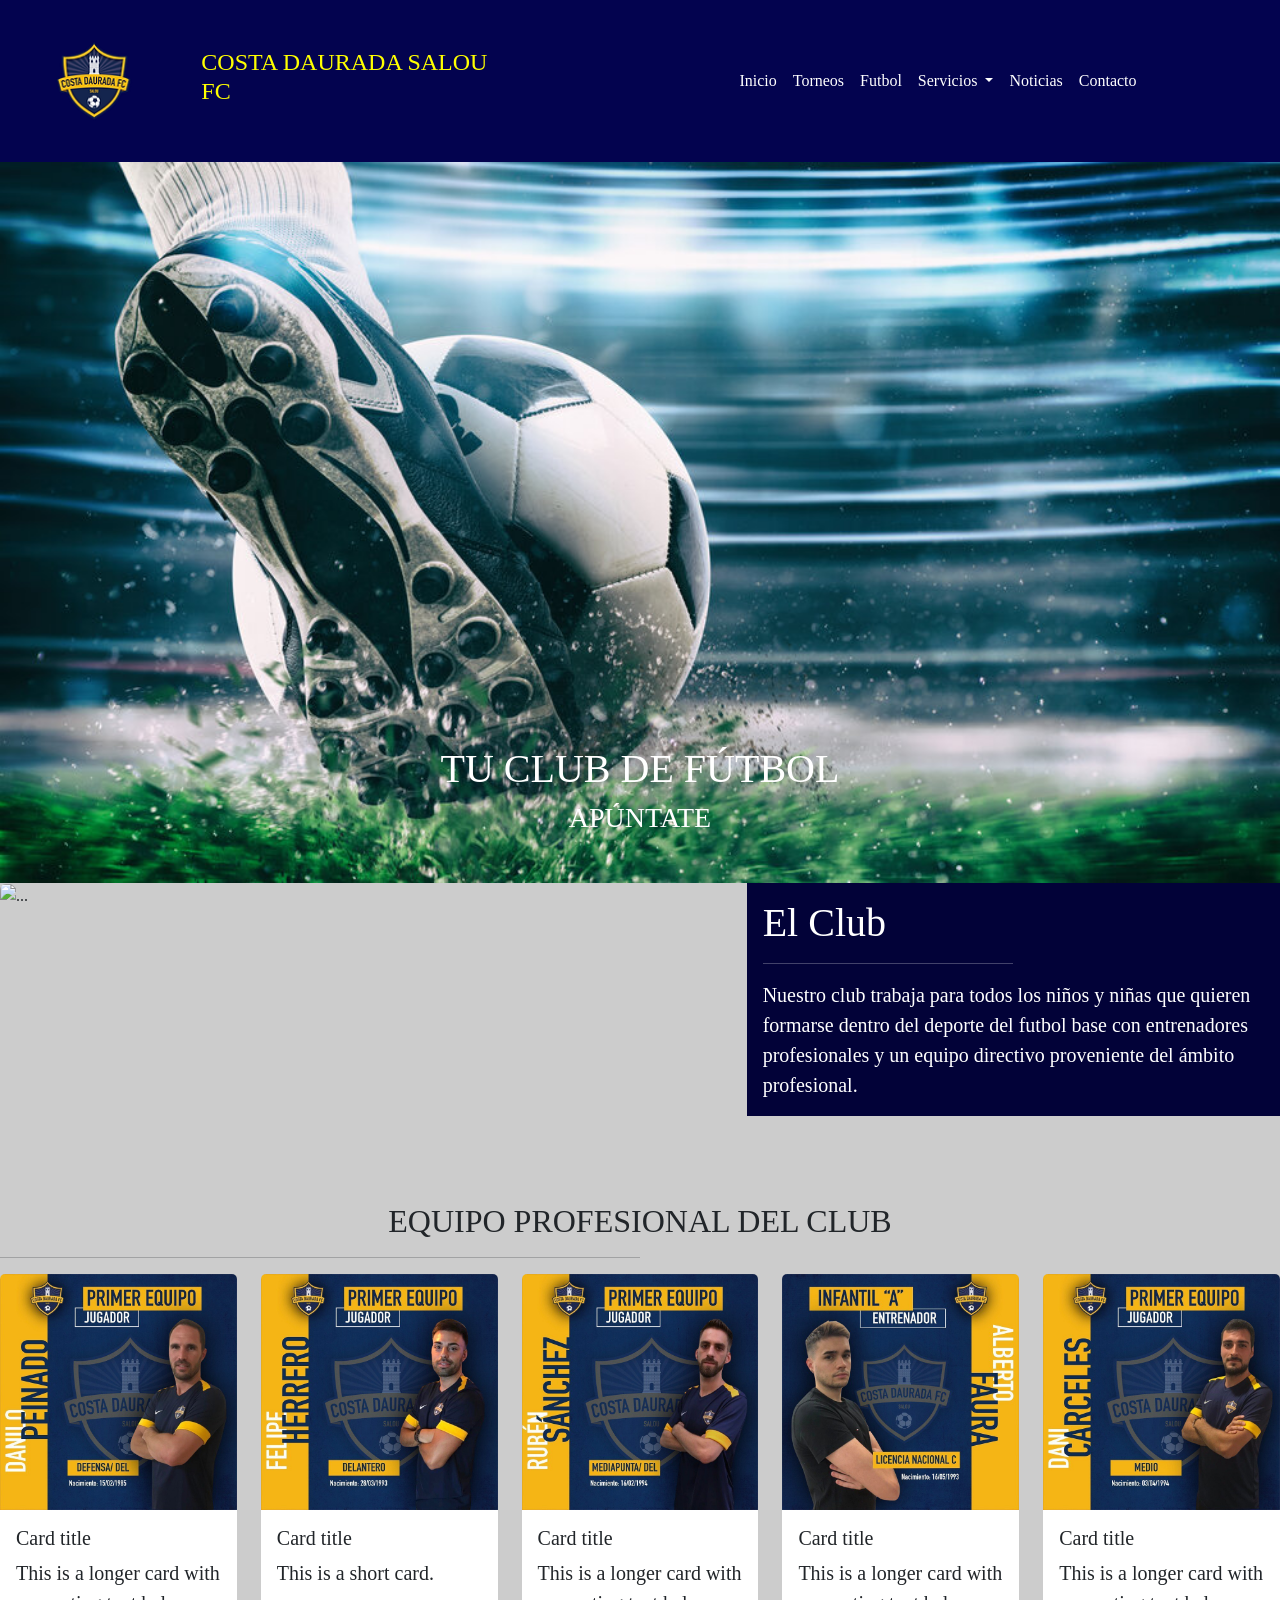
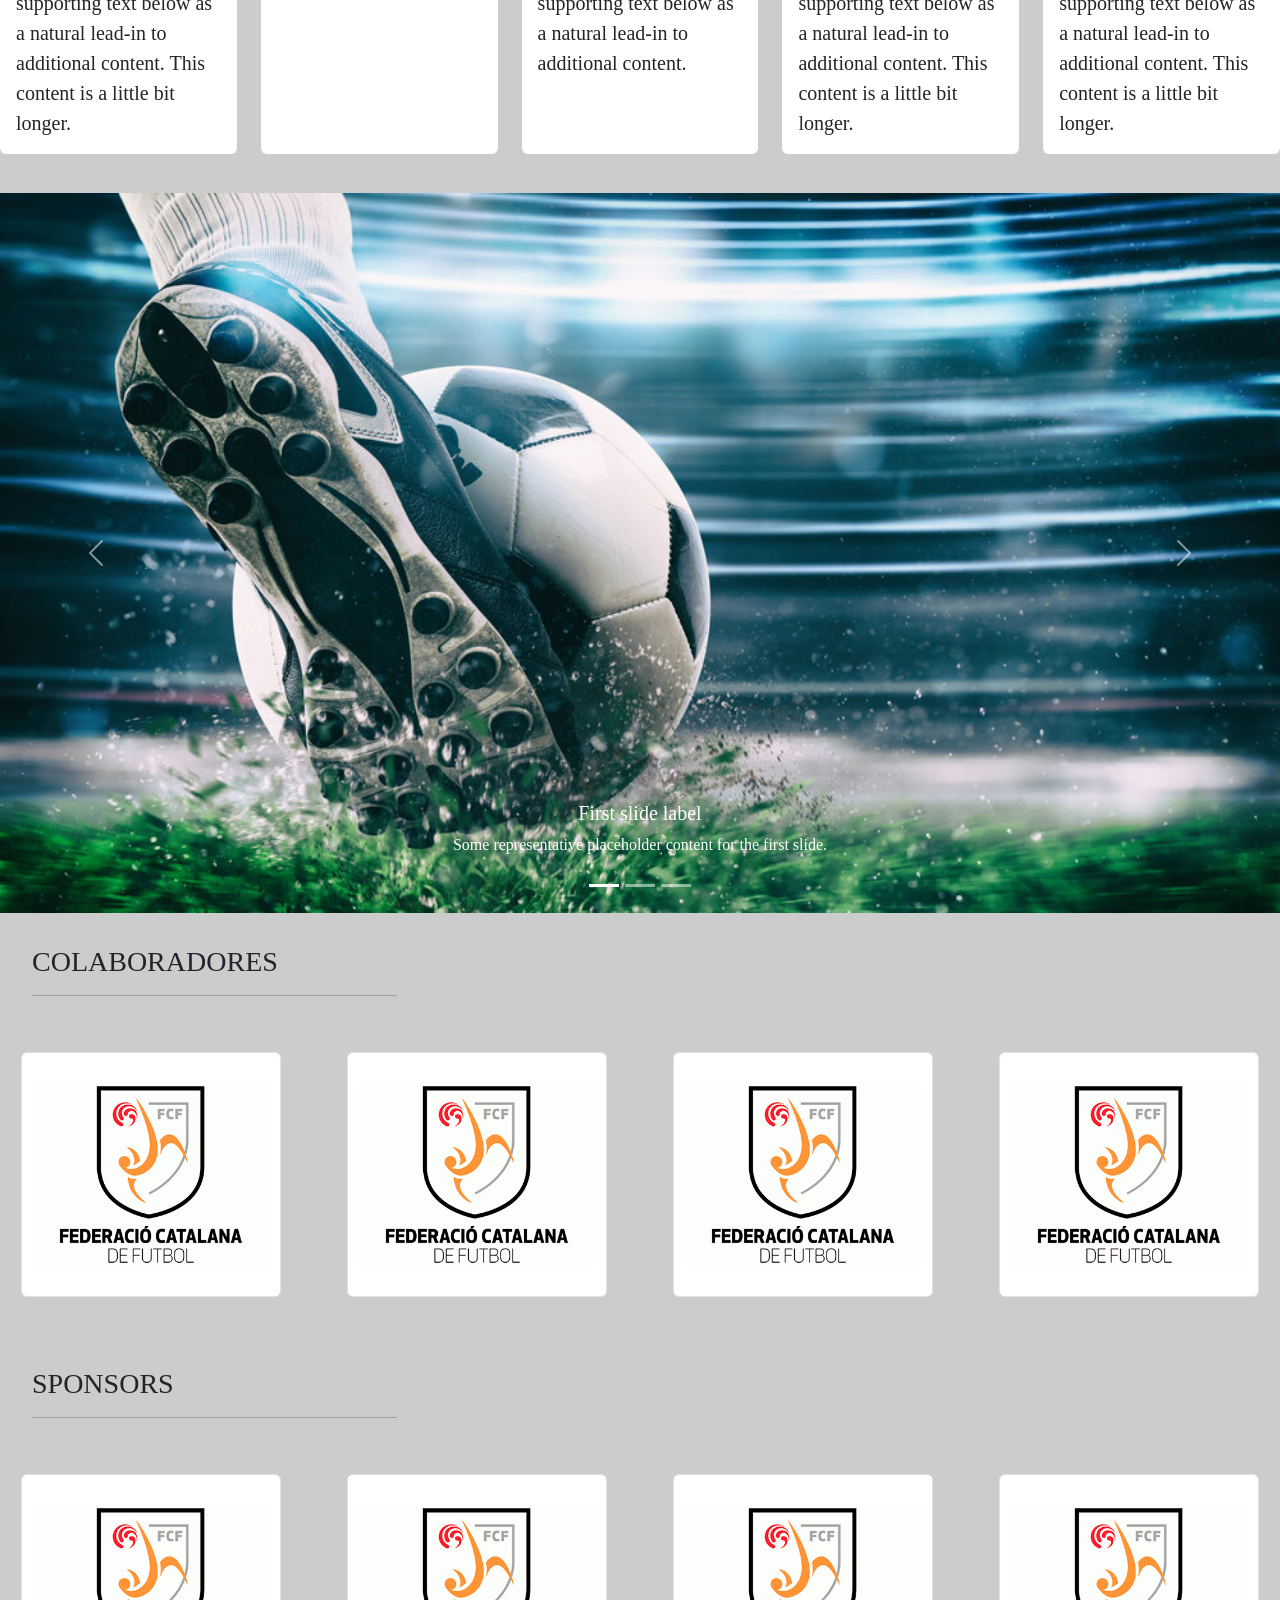
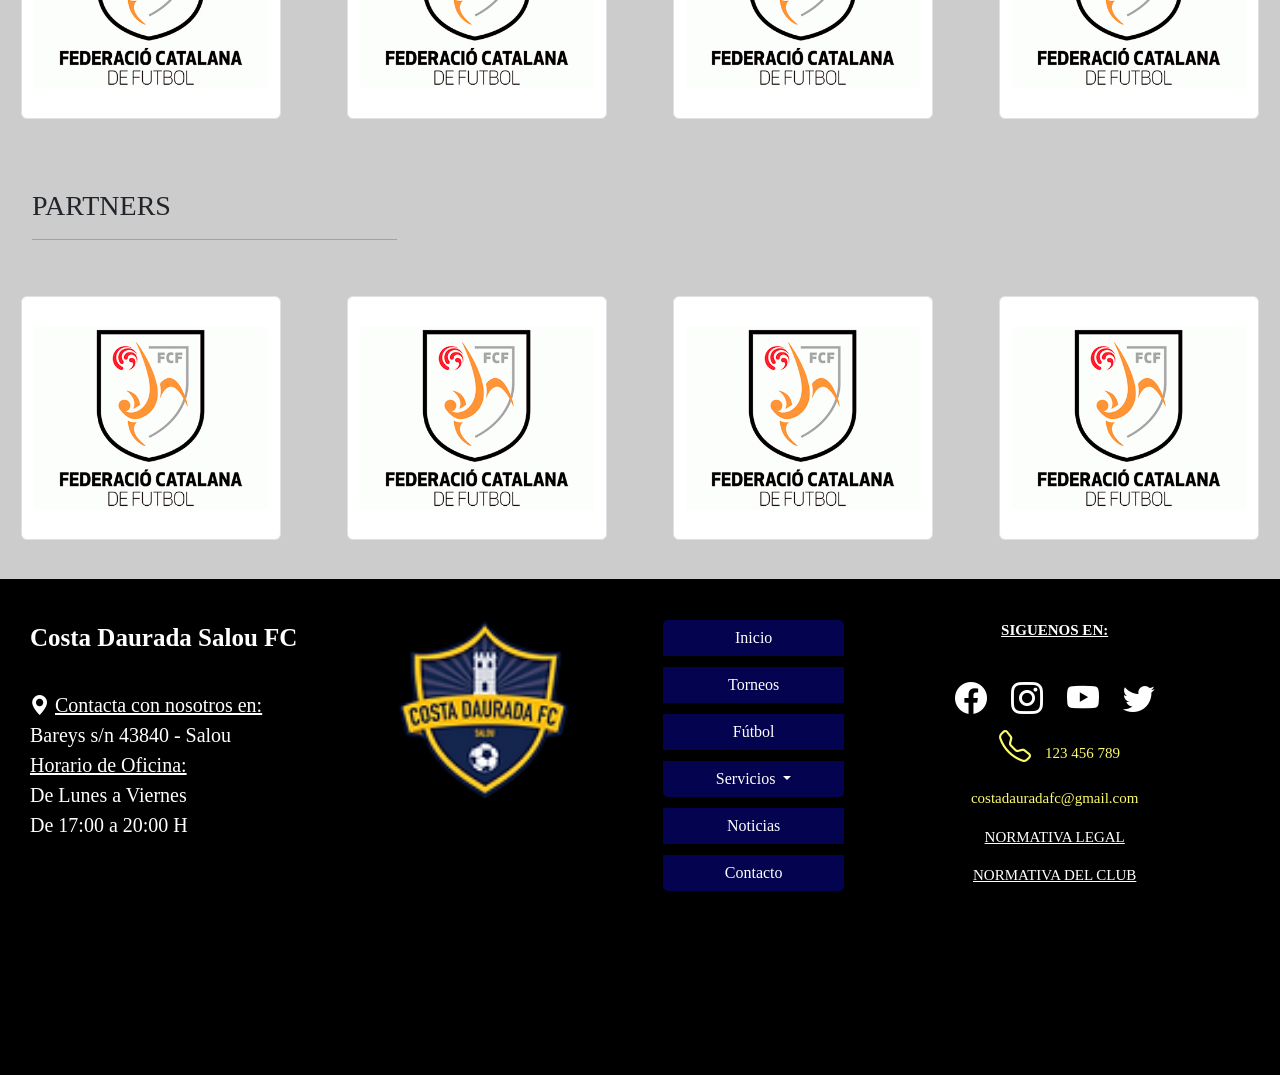
==== index.html @ 4af3158a "first commit" ====
<!DOCTYPE html>
<html lang="en">
<head>
    <meta charset="UTF-8">
    <meta http-equiv="X-UA-Compatible" content="IE=edge">
    <meta name="viewport" content="width=device-width, initial-scale=1.0">
    <title>Inicio - Costa Daurada Salou FC</title>
    <!--BOOTSTRAP-->
    <link href="https://cdn.jsdelivr.net/npm/bootstrap@5.3.0-alpha3/dist/css/bootstrap.min.css" rel="stylesheet" integrity="sha384-KK94CHFLLe+nY2dmCWGMq91rCGa5gtU4mk92HdvYe+M/SXH301p5ILy+dN9+nJOZ" crossorigin="anonymous">
    <!--ICONOS BOOTSTRAP-->
    <link rel="stylesheet" href="https://cdn.jsdelivr.net/npm/bootstrap-icons@1.10.5/font/bootstrap-icons.css">
    <!--STYLE CSS-->
    <link rel="stylesheet" href="./css/style.css">
     <!--FAVICON-->
    <link rel="icon" type="image/png" sizes="16x16" href="./imagenes/favicon-16x16.png">
<meta name="msapplication-TileColor" content="#ffffff">
<meta name="theme-color" content="#ffffff">
</head>

<body>
   <header>
      <!--BARRA DE NAVEGACION-->
     
        <nav class="navbar navbar-expand-md navbar-light">
          <div class="container-fluid">
            <button class="navbar-toggler" type="button" data-bs-toggle="collapse" data-bs-target="#navbar-toggler" aria-controls="navbarTogglerDemo01" aria-expanded="false" aria-label="Toggle navigation">
              <span class="navbar-toggler-icon"></span>
            </button>
            <div class="collapse navbar-collapse" id="navbar-toggler">
              <a class="navbar-brand" href="#">
                <img src="./imagenes/fc.png" width="100" alt="Logo Costa Daurada Salou FC">
              </a>
              <h4 class="col-md-4">
                COSTA DAURADA SALOU
                <br>
                FC
              </h4>
             
              <ul class="navbar-nav col-md-6 d-flex justify-content-center align-items-center">
                <li class="nav-item">
                  <a class="nav-link" href="./index.html">Inicio</a>
                </li>
                <li class="nav-item">
                  <a class="nav-link" href="#">Torneos</a>
                </li>
                <li class="nav-item">
                  <a class="nav-link" href="./pages/futbol.html">Futbol</a>
                </li>
                <li class="nav-item dropdown">
                  <a class="nav-link dropdown-toggle" href="#" role="button" data-bs-toggle="dropdown" aria-expanded="false">
                    Servicios
                  </a>
                  <ul class="dropdown-menu">
                    <li><a class="dropdown-item" href="#">Action</a></li>
                    <li><a class="dropdown-item" href="#">Another action</a></li>
                    <li><hr class="dropdown-divider"></li>
                    <li><a class="dropdown-item" href="#">Something else here</a></li>
                  </ul>
                </li>
                <li class="nav-item">
                  <a class="nav-link" href="#">Noticias</a>
                </li>
                <li class="nav-item">
                  <a class="nav-link" href="#">Contacto</a>
                </li>
              </ul>
             
            </div>
          </div>
        </nav>
      </header>
        <!--IMG-->
        <section>
          <div id="carouselExampleCaptions" class="carousel slide">
            <div class="carousel-inner">
              <div class="carousel-item active">
                <img src="./imagenes/Playing-Football.jpg" class="d-block w-100" alt="...">
                <div class="carousel-caption d-none d-md-block">
                  <h1>TU CLUB DE FÚTBOL</h1>
                  <h3>APÚNTATE</h3>
                </div>
              </div>
              
          </div>
        </section>
       <!--CARD TITLE-->
       <div class="card mb-3 d-block">
        <div class="row g-0">
          <div class="col-md-7">
            <img src="./imagenes/accion-jugador-futbol-estadio.jpg" class="img-fluid rounded-start" alt="...">
          </div>
          <div class="col-md-5">
            <div class="card-body" style="color: white;">
              <h1 class="card-title">El Club</h1>
              <hr>
              <p class="card-text">Nuestro club trabaja para todos los niños y niñas que quieren formarse dentro del deporte del futbol base con entrenadores profesionales y un equipo directivo proveniente del ámbito profesional.<br>
                
              </p>
              <!--<p class="card-text"><small class="text-body-secondary">Last updated 3 mins ago</small></p>-->
            </div>
          </div>
        </div>
      </div>
      <!--CARD IMAGES-->
      <section class="equipo-profesional">
        <h2>
          EQUIPO PROFESIONAL DEL CLUB
          <hr>
        </h2>
      </section>
        <div class="row row-cols-1 row-cols-md-5 g-4">
          <div class="col">
            <div class="card h-100">
              <img src="./imagenes//equipo1.jpeg" class="card-img-top" alt="...">
              <div class="card-body">
                <h5 class="card-title">Card title</h5>
                <p class="card-text">This is a longer card with supporting text below as a natural lead-in to additional content. This content is a little bit longer.</p>
              </div>
            </div>
          </div>
          <div class="col">
            <div class="card h-100">
              <img src="./imagenes//equipo2.jpeg" class="card-img-top" alt="...">
              <div class="card-body">
                <h5 class="card-title">Card title</h5>
                <p class="card-text">This is a short card.</p>
              </div>
            </div>
          </div>
          <div class="col">
            <div class="card h-100">
              <img src="./imagenes//equipo3.jpeg" class="card-img-top" alt="...">
              <div class="card-body">
                <h5 class="card-title">Card title</h5>
                <p class="card-text">This is a longer card with supporting text below as a natural lead-in to additional content.</p>
              </div>
            </div>
          </div>
          <div class="col">
            <div class="card h-100">
              <img src="./imagenes//equipo4.jpeg" class="card-img-top" alt="...">
              <div class="card-body">
                <h5 class="card-title">Card title</h5>
                <p class="card-text">This is a longer card with supporting text below as a natural lead-in to additional content. This content is a little bit longer.</p>
              </div>
            </div>
          </div>
          <div class="col">
            <div class="card h-100">
              <img src="./imagenes//equipo5.jpeg" class="card-img-top" alt="...">
              <div class="card-body">
                <h5 class="card-title">Card title</h5>
                <p class="card-text">This is a longer card with supporting text below as a natural lead-in to additional content. This content is a little bit longer.</p>
              </div>
            </div>
          </div>
        </div>
        <!--CAROUSEL-->
      <section>
        <div id="carouselExampleCaptions" class="carousel slide">
          <div class="carousel-indicators">
            <button type="button" data-bs-target="#carouselExampleCaptions" data-bs-slide-to="0" class="active" aria-current="true" aria-label="Slide 1"></button>
            <button type="button" data-bs-target="#carouselExampleCaptions" data-bs-slide-to="1" aria-label="Slide 2"></button>
            <button type="button" data-bs-target="#carouselExampleCaptions" data-bs-slide-to="2" aria-label="Slide 3"></button>
          </div>
          <div class="carousel-inner">
            <div class="carousel-item active">
              <img src="./imagenes/Playing-Football.jpg" class="d-block w-100" alt="...">
              <div class="carousel-caption d-none d-md-block">
                <h5>First slide label</h5>
                <p>Some representative placeholder content for the first slide.</p>
              </div>
            </div>
            <div class="carousel-item">
              <img src="./imagenes/slider2.png" class="d-block w-100" alt="...">
              <div class="carousel-caption d-none d-md-block">
                <h5>Second slide label</h5>
                <p>Some representative placeholder content for the second slide.</p>
              </div>
            </div>
            <div class="carousel-item">
              <img src="./imagenes/slider3.png" class="d-block w-100" alt="...">
              <div class="carousel-caption d-none d-md-block">
                <h5>Third slide label</h5>
                <p>Some representative placeholder content for the third slide.</p>
              </div>
            </div>
          </div>
          <button class="carousel-control-prev" type="button" data-bs-target="#carouselExampleCaptions" data-bs-slide="prev">
            <span class="carousel-control-prev-icon" aria-hidden="true"></span>
            <span class="visually-hidden">Previous</span>
          </button>
          <button class="carousel-control-next" type="button" data-bs-target="#carouselExampleCaptions" data-bs-slide="next">
            <span class="carousel-control-next-icon" aria-hidden="true"></span>
            <span class="visually-hidden">Next</span>
          </button>
        </div>
      </section>
       <!--IMAGES-->
       <section class="colaboradores">
        <h3>
          COLABORADORES
          <hr>
        </h3>
      </section>
       
      <section class="row row-cols-2 row-cols-md-5 g-4 justify-content-around">
        <img src="./imagenes/colaboradores-kine-federaciocatalanafutbol.jpg" class="img-thumbnail" alt="...">
        <img src="./imagenes/colaboradores-kine-federaciocatalanafutbol.jpg" class="img-thumbnail" alt="...">
        <img src="./imagenes/colaboradores-kine-federaciocatalanafutbol.jpg" class="img-thumbnail" alt="...">
        <img src="./imagenes/colaboradores-kine-federaciocatalanafutbol.jpg" class="img-thumbnail" alt="...">
    
      </section>

      <section class="colaboradores">
        <h3>
          SPONSORS
          <hr>
        </h3>
      </section>
       
      <section class="row row-cols-2 row-cols-md-5 g-4  justify-content-around">
        <img src="./imagenes/colaboradores-kine-federaciocatalanafutbol.jpg" class="img-thumbnail" alt="...">
        <img src="./imagenes/colaboradores-kine-federaciocatalanafutbol.jpg" class="img-thumbnail" alt="...">
        <img src="./imagenes/colaboradores-kine-federaciocatalanafutbol.jpg" class="img-thumbnail" alt="...">
        <img src="./imagenes/colaboradores-kine-federaciocatalanafutbol.jpg" class="img-thumbnail" alt="...">
     
        
      </section>
      <section class="colaboradores">
        <h3>
          PARTNERS
          <hr>
        </h3>
      </section>
       
      <section class="row row-cols-2 row-cols-md-5 g-4  justify-content-around">
        <img src="./imagenes/colaboradores-kine-federaciocatalanafutbol.jpg" class="img-thumbnail" alt="...">
        <img src="./imagenes/colaboradores-kine-federaciocatalanafutbol.jpg" class="img-thumbnail" alt="...">
        <img src="./imagenes/colaboradores-kine-federaciocatalanafutbol.jpg" class="img-thumbnail" alt="...">
        <img src="./imagenes/colaboradores-kine-federaciocatalanafutbol.jpg" class="img-thumbnail" alt="...">
     
      </section>

       <!--FOOTER-->
   
       <section class="experiencia seccion-clara">
        
          <div class="row footer">
           
            <!--CONTACTO-->
            <div class="columna col-12 col-md-3">
              <p class="experiencia-titulo">Costa Daurada Salou FC</p>
              <br>
              <p class="direccion-contacto">
                <i class="bi bi-geo-alt-fill"></i>
                <ins>Contacta con nosotros en:</ins>
                <br>
                Bareys s/n 43840 - Salou
              
                <br>
                <ins>Horario de Oficina:</ins>
              <br>
              De Lunes a Viernes
              <br>
              De 17:00 a 20:00 H
            </p>
            </div>
             <!--LOGO-->
             <div class="columna col-12 col-md-3">
              <a class="navbar-contacto" href="#">
                <img src="./imagenes/fc.png" width="200" alt="Logo Costa Daurada Salou FC">
              </a>

             </div>
             <!--NAV-->
             <div class="btn-group-vertical col-6 col-md-2" role="group" aria-label="Vertical button group">
              
              <button type="button" class="btn btn-primary">Inicio</button>
              <button type="button" class="btn btn-primary">Torneos</button>
              <button type="button" class="btn btn-primary">Fútbol</button>
              <button type="button" class="btn btn-primary dropdown-toggle" data-bs-toggle="dropdown" aria-expanded="false">
                Servicios
              </button>
              <ul class="dropdown-menu">
                <li><a class="dropdown-item" href="#">Social</a></li>
                <li><a class="dropdown-item" href="#">Instalaciones</a></li>
                <li><a class="dropdown-item" href="#">Historia</a></li>
                <li><a class="dropdown-item" href="#">Equipación</a></li>
              </ul>
              <button type="button" class="btn btn-primary">Noticias</button>
              <button type="button" class="btn btn-primary">Contacto</button>
         

              </div>
            
              <!--REDES SOCIALES-->
              
              <div class="columna redes-sociales col-12 col-md-4">
               
                <ins><p class="experiencia-titulo">SIGUENOS EN:</p></ins>
                <br>
                <i class="bi bi-facebook"></i>
                <i class="bi bi-instagram"></i>
                <i class="bi bi-youtube"></i>
                <i class="bi bi-twitter"></i>
                <br>
                <p class="telefono"> <i class="bi bi-telephone"></i> 123 456 789</p>
               
                <p class="correo-club">costadauradafc@gmail.com</p>
               
                <p><a href="#">NORMATIVA LEGAL</a></p>
                <p><a href="#">NORMATIVA DEL CLUB</a></p>

              </div>

              

              </div>

          </div>



       </section>
      
    

 <!--CDN BOOTSTRAP-->
    <script src="https://cdn.jsdelivr.net/npm/bootstrap@5.3.0-alpha3/dist/js/bootstrap.bundle.min.js" integrity="sha384-ENjdO4Dr2bkBIFxQpeoTz1HIcje39Wm4jDKdf19U8gI4ddQ3GYNS7NTKfAdVQSZe" crossorigin="anonymous"></script>
</body>
</html>
---- css/style.css ----
*{ 
    margin: 0;
    padding: 0;
    font-family: 'Times New Roman', Times, serif;
}
body {
    background-color:#CCC;
}

/* BARRA DE NAVEGACION */
header {
    background-color:rgb(3, 3, 79);
    
}
.navbar-nav a {
    color: white;
}
.navbar {
    padding: 2rem;
}
.dropdown-menu a {
    color: black;

}
h4 {
    color: yellow;
}

.navbar-collapse {

    align-items: center;
    justify-content: space-between;
   
 }
 /* IMG */


/* CARD */
.card {
    border: 0px;
  
}


.col-md-5 {
    background-color: rgb(2, 2, 56);
   
}

.col-md-5 hr {
    color: white;
}
.card-text {
    font-size:20px;
  
}
/* CARD TEXT */
@media screen and ( max-width: 767px) {
    .card-text {
       font-size: 15px;
    } 
    h1 {
       
        font-size: 20px;
    } 
    
 }

/* CARD images */

.row {
   background-color:#CCC;
    padding-bottom: 3%;
}

.equipo-profesional h2 {
    background-color: #CCC;
    text-align: center;
    padding-top: 2rem;;
}


.colaboradores h3 {
    background-color: #CCC;
    text-align:left;
    padding: 2rem;;

}
.row-cols-md-6 {
    background-color: #CCC;
    margin-bottom: 5px;
}


 /* el logo no se va a mostrar cuando sea menor a 767px*/
 @media screen and ( max-width: 767px) {
    .navbar-brand {
        display: none;
    } 
    h4 {
        display: none;
    } 
    
 }

 /* FOOTER */
 .seccion-clara {
   
    background-color: black;
}

 .experiencia {
    padding: 30px;

 }
 .footer {
    background-color: black;
 }

.experiencia .row div {
    height: 400px;
    display: block;
    text-align: center;
}

.experiencia-titulo {
    font-size: 25px;
    font-weight: bold;
    margin: 10px 0;
    color: white;
    text-align: left;
}

.btn-primary {
    margin: 10px;
    background-color: rgb(3, 3, 79);
    border-color:black;
  
    
}
.redes-sociales {
    display: flex;
    text-align: center;
  
}

.redes-sociales ins {
    color: white;
}

.redes-sociales i {
    margin: 10px;
    font-size: 2rem;
    color: white;
    
}

.redes-sociales p {
    font-size: 15px;
    text-align: center;
}

.redes-sociales a {
    color: white;
}

.telefono {
    color: rgb(251, 251, 108)
}

.telefono i {
    color: rgb(251, 251, 108)
}

.correo-club {
    color:rgb(251, 251, 108)
}

@media screen and ( max-width: 767px) {
    .experiencia .row div {
        border-top: 3px solid #CCC;
        border-bottom: 3px solid #CCC;  
    } 
    
 }

@media screen and ( max-width: 767px) {
    .columna img {
        width: 40%;
        
       
    } 
    
 }
 @media screen and ( min-width: 767px) {
    .columna img {
        width: 80%;
       
    } 
    
 }
 /* CARD FUTBOL */
.container-fluid {
    display: flex;
    flex-wrap: wrap;
    justify-content: center;
    justify-content: space-around;
}
.cat {
    padding: 2rem;
}
.categoria {
    margin-top: 2rem;
    border: 1px solid #7e7e7e;
  
}

.card-link {
    text-decoration: none;
    color: #7e7e7e;

}

  /* CSS RESTO HTML */
 .equipo { 
    display: flex; justify-content: center; align-items: center; width: 100%; height: 13rem; padding-top: 5rem;}
 .equipo h1 { display: flex; justify-content: center; color: black; text-align: center; font-size: 50px; margin-top: 3rem;
 }
 .equipo_imagenes { display: flex;
 }
 .equipo_imagenes img { margin: 6em;}


.direccion-contacto {
    font-size: 20px;
    color: white;
    text-align: left;
}

.cabecera {
    display: flex;
    justify-content: center;
    align-items: center;
    background-color: black;
    width: 100%;
    height: 26rem;
}
.cabecera_texto {
    width: 50%;
    position: absolute;
    top: 30%;
    text-align: center;

}

.cabecera h1 {
    color: yellow;
    width: 100%;
    height: 40%;
    text-align: center;
    font-size: 50px;
}
.cabecera_noticias {
    display: flex;
    justify-content: center;
    align-items: center;
    background-color:rgb(91, 90, 90);
    width: 100%;
    height: 26rem;
}
.club {
    display: flex;
    width: 100%;
    height: 25rem;
    
}
.club_servicios {
    display: flex;
    flex-wrap: wrap;
    width: 100%;
    height: 135rem;
    background-color: rgb(91, 90, 90);
   
   
}
.texto {

    background-color: rgb(1, 1, 67);
    width: 40%;
    height: 25rem;
    padding: 5%;
  
}
.texto_servicios {

    background-color:rgb(73, 18, 18);
    width: 40%;
    height: 25rem;
    padding: 5%;
  
  
}
.texto_servicios hr {
    width: 80%;
}
.texto h2 {
    font-size: 50px;
    color: white;
}
.texto_servicios h2 {
    font-size: 50px;
    color: white;
}
.texto p {
    color: white;
}
.texto_servicios p {
    color: white;
}
.imagen_club {
    width: 50%;
    height: 34rem;
   
}
.imagen_club img {
    width: 100%;
    height: 100%;
   
    
}

.slider {
    display: flex;
    justify-content: center;
    align-items: center;
    background-color: black;
    width: 100%;
    height: 20rem;
}

.slider p {
    color: white;
    width: 40%;
    height: 40%;
    text-align: center;
    font-size: 20px;
}

.seccion_colaboradores {
    display: flex;
    justify-content: center;
    background-color:rgb(91, 90, 90);

 
}

.seccion_colaboradores img {
   margin: 6em;
   
}

.colaboradores {
   width: 100%;
   background-color:rgb(91, 90, 90);
 
}

.colaboradores h2 {
    margin-left: 2rem;
    padding-top: 1rem;
    height: 2rem;
    color: white;
    width: 50%;
   
}
.colaboradores hr {
    width: 30%;
}


 
 .formulario {
    background-color:black;
    display: flex;
    justify-content:center;
    color: white;
    padding-top: 2rem;
    
    
 }
 .contenedor_formulario {
    display: flex;
    justify-content: center;
    align-items: center;
    flex-wrap: wrap;
    background-color:black;
    height: 40rem;
   

 }
 .form_soporte {
    display: flex;
    flex-direction: column;
    width: 50%;
    color: white;
 }
 .form_soporte div {
    display: flex;
    flex-direction: column;
    margin: 10px 0px;
    
    
 }
 
 input {
    width: 100%;
    height: 2rem;
    border-color: yellow;
 }
 textarea {
    width: 100%;
    border-bottom: yellow;
 }
 iframe {
    width: 100%;

 }
 .boton {
    width: 6rem;
    position: absolute;
    right: 50%;
    top: 108%;
 
 }

 .contenedor_mapa {
    background-color:black;
    width: 100%;
    padding-top: 2rem;
 }
 .contenedor_mapa div {
    width:100%;
    
 }
 .contenedor_torneos {
    width: 100%;
    background-color: rgb(55, 53, 53);
    height: 100rem;
    display: flex;
    justify-content: center;
    flex-wrap: wrap;
    
 }

 .cabecera_texto h3 {
    color:white;
    text-align: center;
 }

 .contenedor_torneos img {
    width: 20rem auto;
    height: 20rem;
    margin: 6rem;
 }
 .contenedor_torneos_imagenes {
    width: 75%;
    background-color: aqua;
    vertical-align:text-top;
 }


.secciones_club {
    display: flex;
    flex-wrap: wrap;
    background-color:rgb(55, 53, 53);
    height: 60rem;
    
   
  
}
.secciones_club h2 {
    color: white;
}
hr {
    width: 50%;
 
}
.secciones_club_categorias {
    width: 20%;
    background-color:white;
    height: 20rem;
    margin: 5rem;
    text-align: center;
    padding: 1rem;
}
.secciones_club_categorias h2 {
    padding: 1rem;
    color: rgb(62, 61, 61);
}
.secciones_club_categorias p {
    color: rgb(74, 73, 73);
    font-size: 20px;
}
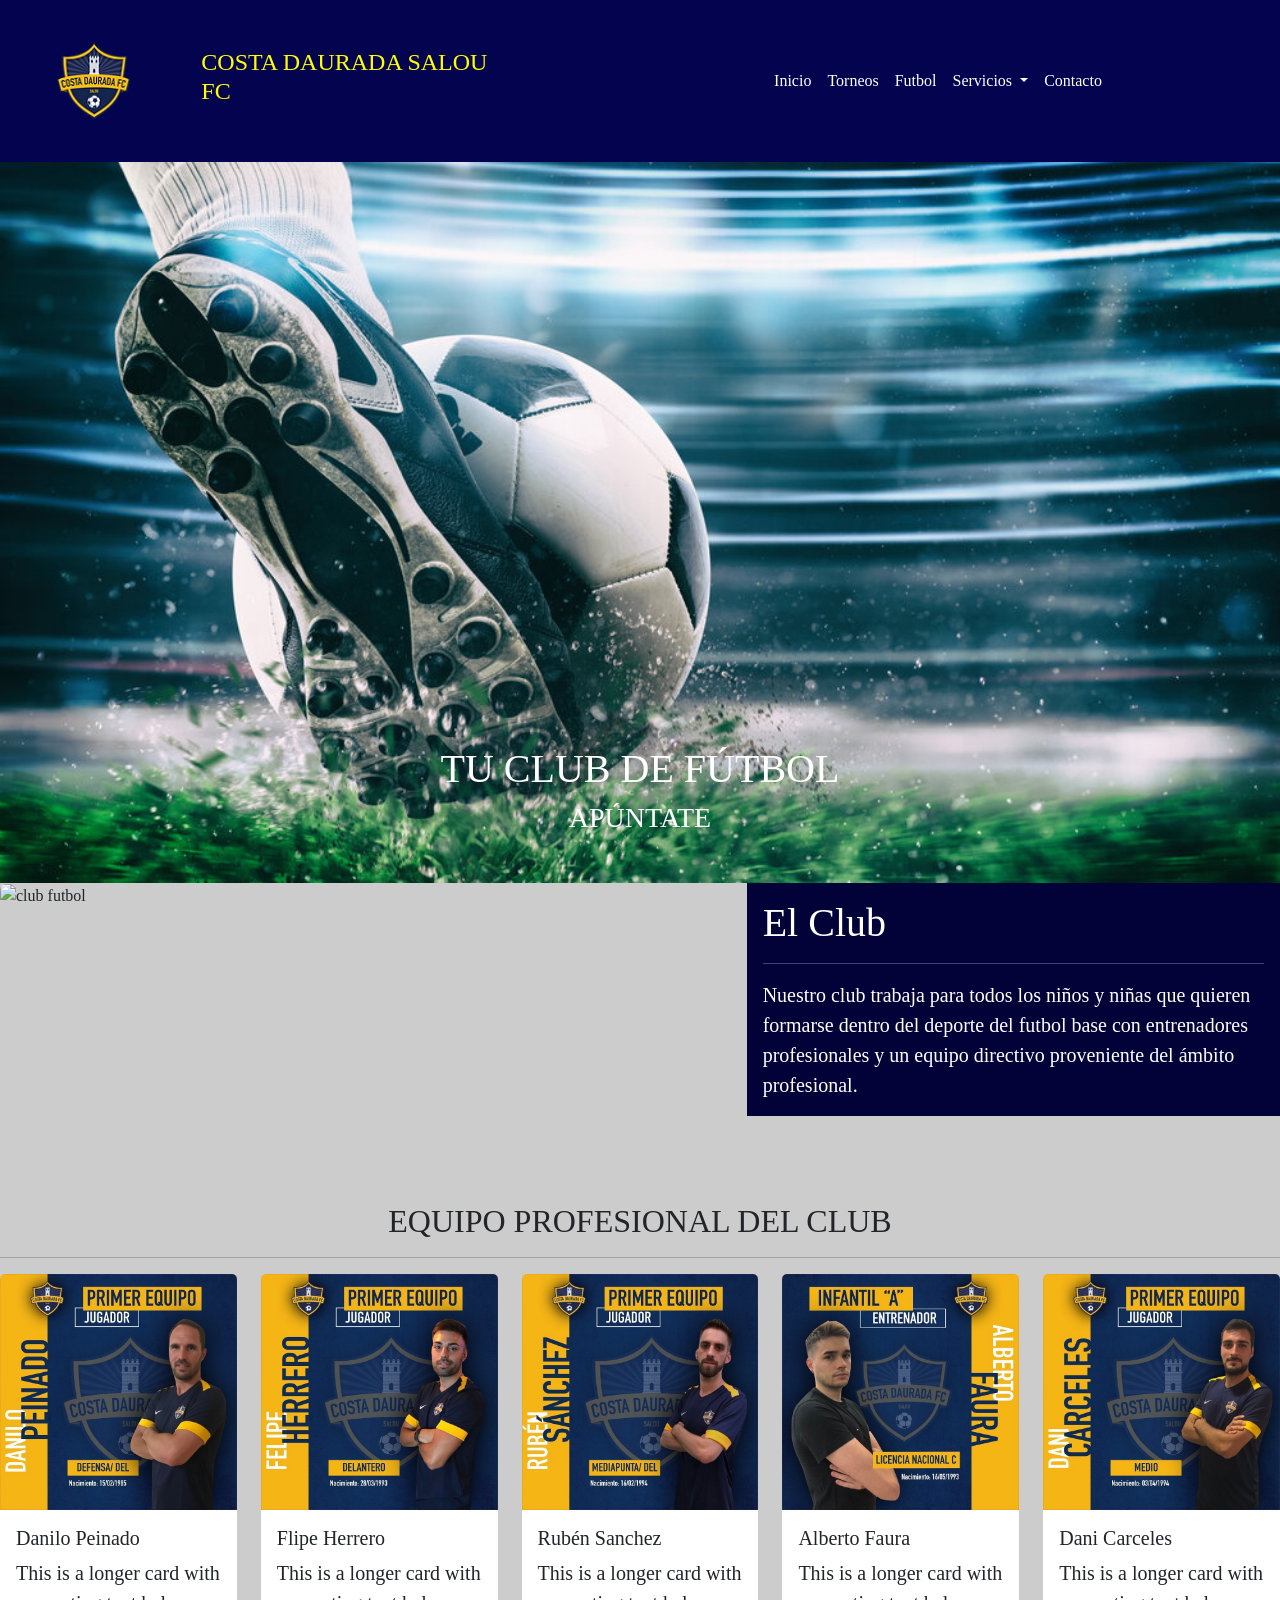
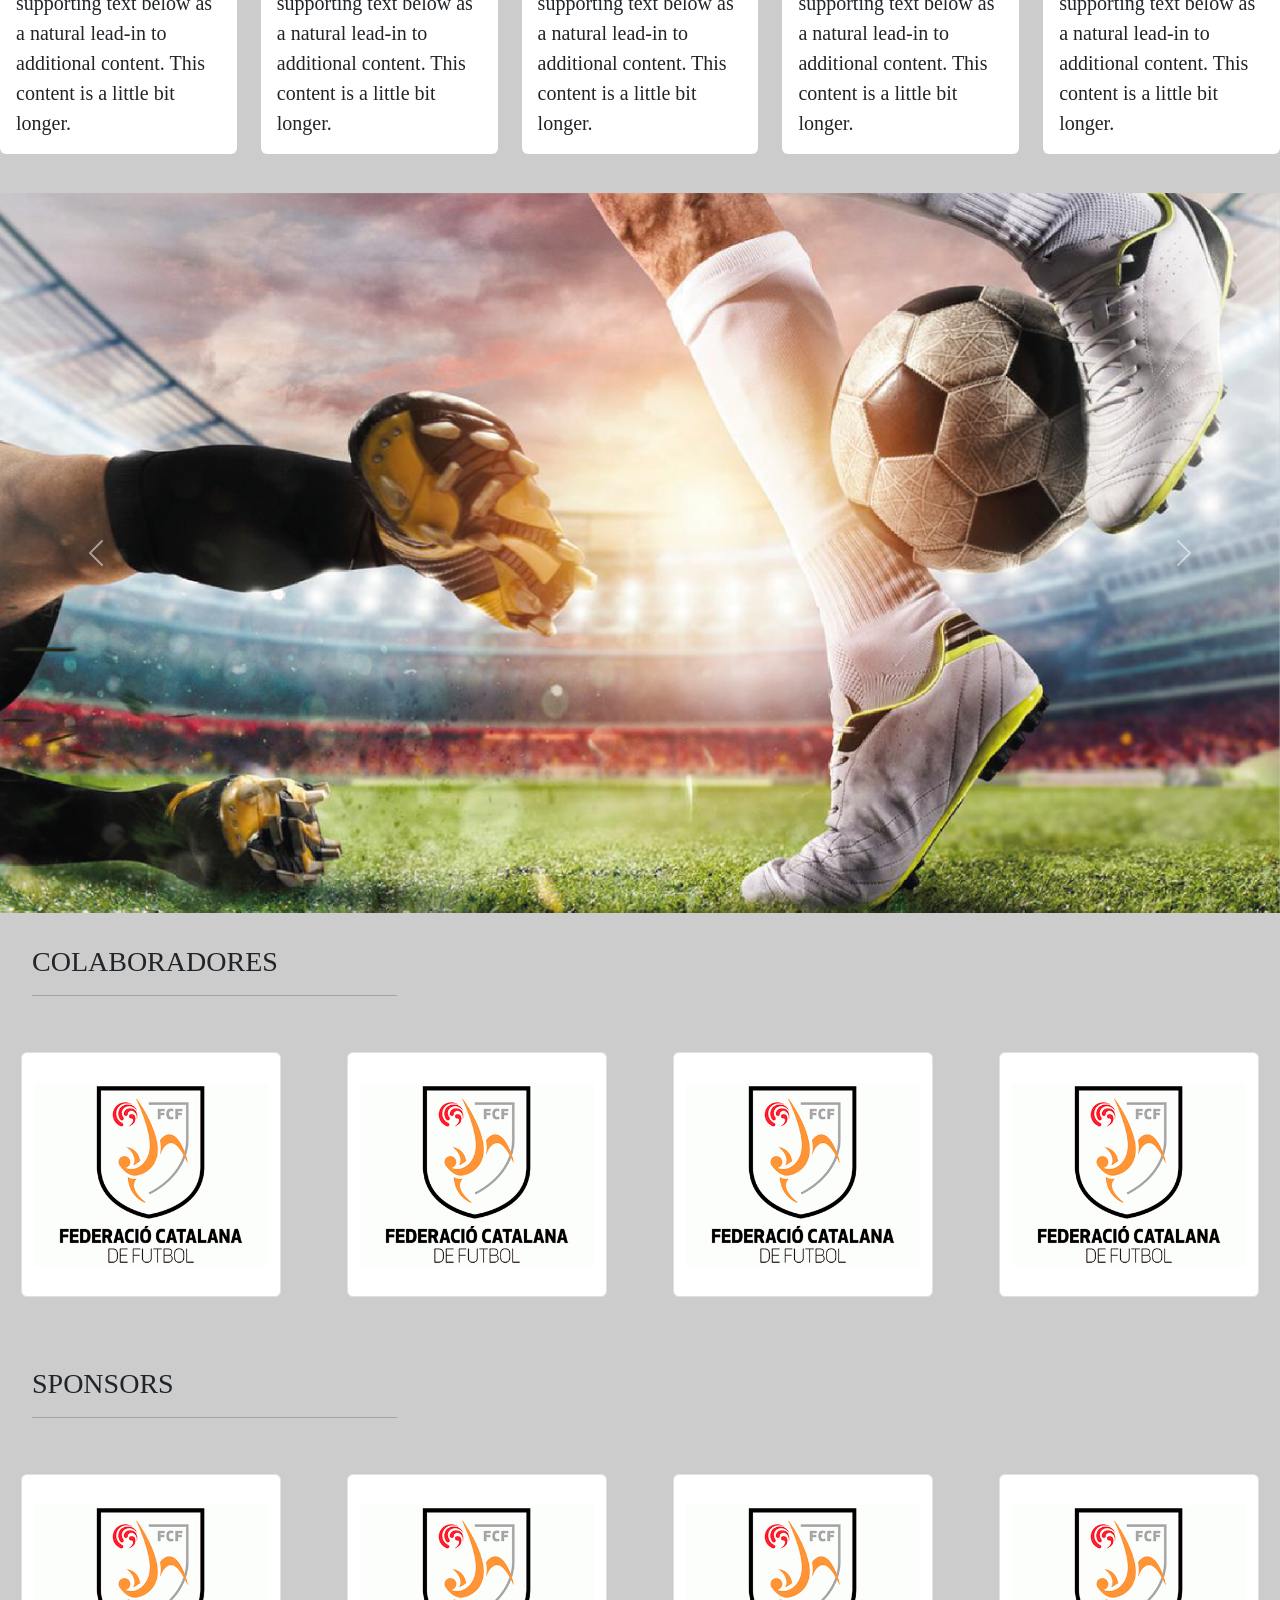
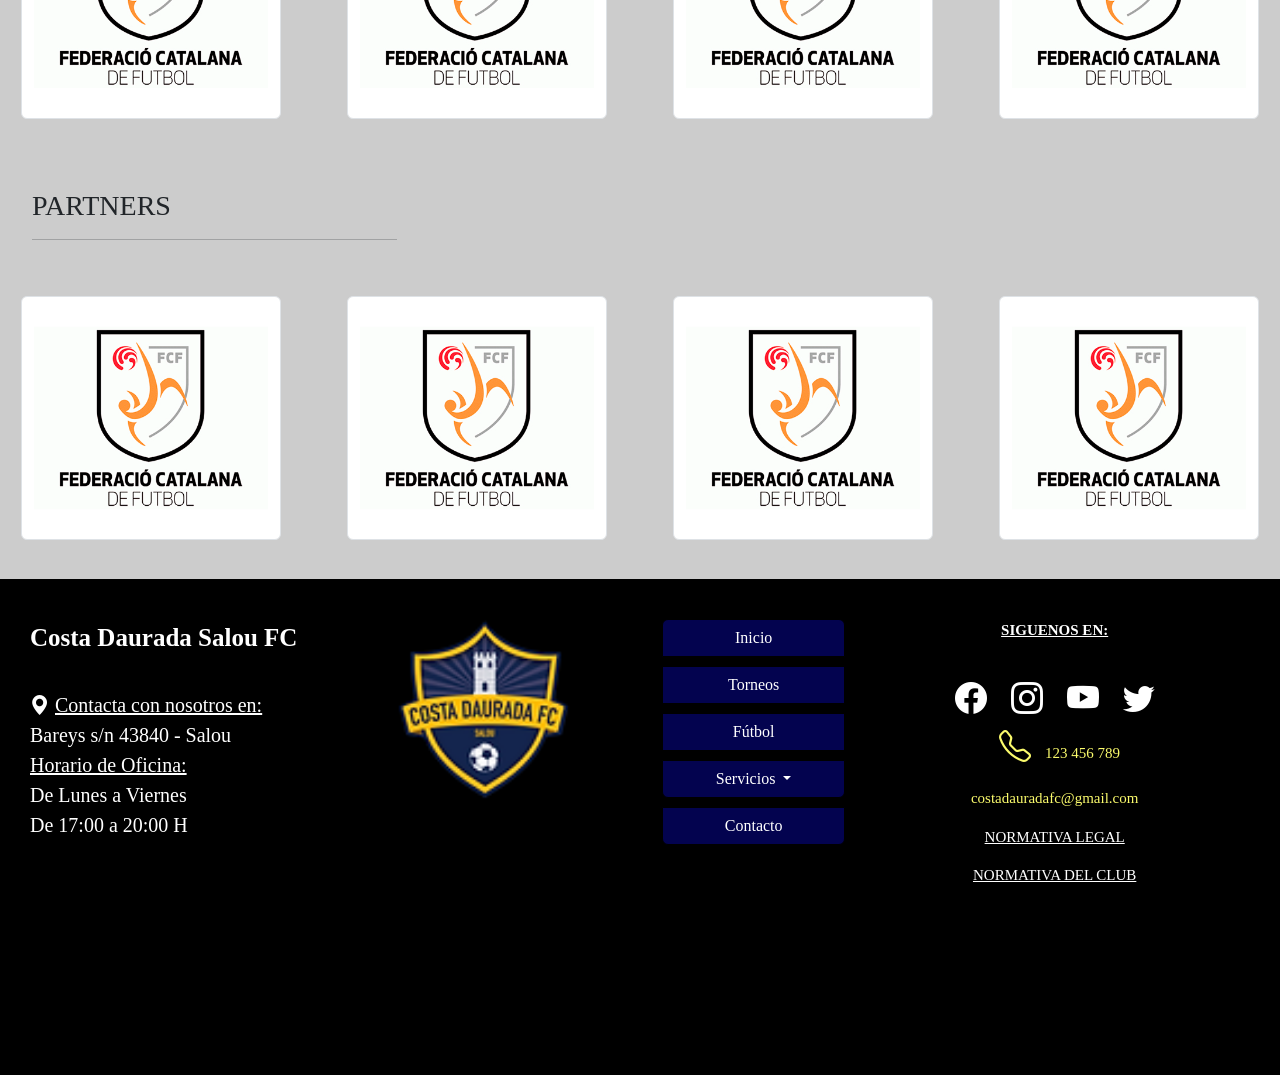
==== commit 6fd62f59: "scss animacion y seo" ====
--- a/index.html
+++ b/index.html
@@ -41,7 +41,7 @@
                   <a class="nav-link" href="./index.html">Inicio</a>
                 </li>
                 <li class="nav-item">
-                  <a class="nav-link" href="#">Torneos</a>
+                  <a class="nav-link" href="./pages/torneos.html">Torneos</a>
                 </li>
                 <li class="nav-item">
                   <a class="nav-link" href="./pages/futbol.html">Futbol</a>
@@ -51,17 +51,14 @@
                     Servicios
                   </a>
                   <ul class="dropdown-menu">
-                    <li><a class="dropdown-item" href="#">Action</a></li>
-                    <li><a class="dropdown-item" href="#">Another action</a></li>
+                    <li><a class="dropdown-item" href="./pages/servicios.html">Nuestros Servicios</a></li>
+                    <li><a class="dropdown-item" href="#">Instalaciones</a></li>
                     <li><hr class="dropdown-divider"></li>
-                    <li><a class="dropdown-item" href="#">Something else here</a></li>
+                    <li><a class="dropdown-item" href="#">Equipación</a></li>
                   </ul>
                 </li>
                 <li class="nav-item">
-                  <a class="nav-link" href="#">Noticias</a>
-                </li>
-                <li class="nav-item">
-                  <a class="nav-link" href="#">Contacto</a>
+                  <a class="nav-link" href="./pages/contacto.html">Contacto</a>
                 </li>
               </ul>
              
@@ -74,7 +71,7 @@
           <div id="carouselExampleCaptions" class="carousel slide">
             <div class="carousel-inner">
               <div class="carousel-item active">
-                <img src="./imagenes/Playing-Football.jpg" class="d-block w-100" alt="...">
+                <img src="./imagenes/Playing-Football.jpg" class="d-block w-100" alt="pie pateando pelota de futbol">
                 <div class="carousel-caption d-none d-md-block">
                   <h1>TU CLUB DE FÚTBOL</h1>
                   <h3>APÚNTATE</h3>
@@ -87,7 +84,7 @@
        <div class="card mb-3 d-block">
         <div class="row g-0">
           <div class="col-md-7">
-            <img src="./imagenes/accion-jugador-futbol-estadio.jpg" class="img-fluid rounded-start" alt="...">
+            <img src="./imagenes/accion-jugador-futbol-estadio.jpg" class="img-fluid rounded-start" alt="club futbol">
           </div>
           <div class="col-md-5">
             <div class="card-body" style="color: white;">
@@ -111,91 +108,74 @@
         <div class="row row-cols-1 row-cols-md-5 g-4">
           <div class="col">
             <div class="card h-100">
-              <img src="./imagenes//equipo1.jpeg" class="card-img-top" alt="...">
-              <div class="card-body">
-                <h5 class="card-title">Card title</h5>
-                <p class="card-text">This is a longer card with supporting text below as a natural lead-in to additional content. This content is a little bit longer.</p>
-              </div>
-            </div>
-          </div>
-          <div class="col">
-            <div class="card h-100">
-              <img src="./imagenes//equipo2.jpeg" class="card-img-top" alt="...">
-              <div class="card-body">
-                <h5 class="card-title">Card title</h5>
-                <p class="card-text">This is a short card.</p>
-              </div>
-            </div>
-          </div>
-          <div class="col">
-            <div class="card h-100">
-              <img src="./imagenes//equipo3.jpeg" class="card-img-top" alt="...">
-              <div class="card-body">
-                <h5 class="card-title">Card title</h5>
-                <p class="card-text">This is a longer card with supporting text below as a natural lead-in to additional content.</p>
-              </div>
-            </div>
-          </div>
-          <div class="col">
-            <div class="card h-100">
-              <img src="./imagenes//equipo4.jpeg" class="card-img-top" alt="...">
-              <div class="card-body">
-                <h5 class="card-title">Card title</h5>
-                <p class="card-text">This is a longer card with supporting text below as a natural lead-in to additional content. This content is a little bit longer.</p>
-              </div>
-            </div>
-          </div>
-          <div class="col">
-            <div class="card h-100">
-              <img src="./imagenes//equipo5.jpeg" class="card-img-top" alt="...">
-              <div class="card-body">
-                <h5 class="card-title">Card title</h5>
+              <img src="./imagenes//equipo1.jpeg" class="card-img-top" alt="club futbol">
+              <div class="card-body">
+                <h5 class="card-title">Danilo Peinado</h5>
+                <p class="card-text">This is a longer card with supporting text below as a natural lead-in to additional content. This content is a little bit longer.</p>
+              </div>
+            </div>
+          </div>
+          <div class="col">
+            <div class="card h-100">
+              <img src="./imagenes//equipo2.jpeg" class="card-img-top" alt="club futbol">
+              <div class="card-body">
+                <h5 class="card-title">Flipe Herrero</h5>
+                <p class="card-text">This is a longer card with supporting text below as a natural lead-in to additional content. This content is a little bit longer.</p>
+              </div>
+            </div>
+          </div>
+          <div class="col">
+            <div class="card h-100">
+              <img src="./imagenes//equipo3.jpeg" class="card-img-top" alt="club futbol">
+              <div class="card-body">
+                <h5 class="card-title">Rubén Sanchez</h5>
+                <p class="card-text">This is a longer card with supporting text below as a natural lead-in to additional content. This content is a little bit longer.</p>
+              </div>
+            </div>
+          </div>
+          <div class="col">
+            <div class="card h-100">
+              <img src="./imagenes//equipo4.jpeg" class="card-img-top" alt="club futbol">
+              <div class="card-body">
+                <h5 class="card-title">Alberto Faura</h5>
+                <p class="card-text">This is a longer card with supporting text below as a natural lead-in to additional content. This content is a little bit longer.</p>
+              </div>
+            </div>
+          </div>
+          <div class="col">
+            <div class="card h-100">
+              <img src="./imagenes//equipo5.jpeg" class="card-img-top" alt="club futbol">
+              <div class="card-body">
+                <h5 class="card-title">Dani Carceles</h5>
                 <p class="card-text">This is a longer card with supporting text below as a natural lead-in to additional content. This content is a little bit longer.</p>
               </div>
             </div>
           </div>
         </div>
         <!--CAROUSEL-->
-      <section>
-        <div id="carouselExampleCaptions" class="carousel slide">
-          <div class="carousel-indicators">
-            <button type="button" data-bs-target="#carouselExampleCaptions" data-bs-slide-to="0" class="active" aria-current="true" aria-label="Slide 1"></button>
-            <button type="button" data-bs-target="#carouselExampleCaptions" data-bs-slide-to="1" aria-label="Slide 2"></button>
-            <button type="button" data-bs-target="#carouselExampleCaptions" data-bs-slide-to="2" aria-label="Slide 3"></button>
-          </div>
+        <div id="carouselExampleFade" class="carousel slide carousel-fade">
           <div class="carousel-inner">
             <div class="carousel-item active">
-              <img src="./imagenes/Playing-Football.jpg" class="d-block w-100" alt="...">
-              <div class="carousel-caption d-none d-md-block">
-                <h5>First slide label</h5>
-                <p>Some representative placeholder content for the first slide.</p>
-              </div>
+              <img src="./imagenes/slider2.png" class="d-block w-100" alt="pelota futbol">
             </div>
             <div class="carousel-item">
-              <img src="./imagenes/slider2.png" class="d-block w-100" alt="...">
-              <div class="carousel-caption d-none d-md-block">
-                <h5>Second slide label</h5>
-                <p>Some representative placeholder content for the second slide.</p>
-              </div>
+              <img src="./imagenes/slider3.png" class="d-block w-100" alt="pelota futbol">
             </div>
             <div class="carousel-item">
-              <img src="./imagenes/slider3.png" class="d-block w-100" alt="...">
-              <div class="carousel-caption d-none d-md-block">
-                <h5>Third slide label</h5>
-                <p>Some representative placeholder content for the third slide.</p>
-              </div>
-            </div>
-          </div>
-          <button class="carousel-control-prev" type="button" data-bs-target="#carouselExampleCaptions" data-bs-slide="prev">
+              <img src="./imagenes/Playing-Football.jpg" class="d-block w-100" alt="pelota futbol">
+            </div>
+          </div>
+          <button class="carousel-control-prev" type="button" data-bs-target="#carouselExampleFade" data-bs-slide="prev">
             <span class="carousel-control-prev-icon" aria-hidden="true"></span>
             <span class="visually-hidden">Previous</span>
           </button>
-          <button class="carousel-control-next" type="button" data-bs-target="#carouselExampleCaptions" data-bs-slide="next">
+          <button class="carousel-control-next" type="button" data-bs-target="#carouselExampleFade" data-bs-slide="next">
             <span class="carousel-control-next-icon" aria-hidden="true"></span>
             <span class="visually-hidden">Next</span>
           </button>
         </div>
-      </section>
+
+
        <!--IMAGES-->
        <section class="colaboradores">
         <h3>
@@ -205,10 +185,10 @@
       </section>
        
       <section class="row row-cols-2 row-cols-md-5 g-4 justify-content-around">
-        <img src="./imagenes/colaboradores-kine-federaciocatalanafutbol.jpg" class="img-thumbnail" alt="...">
-        <img src="./imagenes/colaboradores-kine-federaciocatalanafutbol.jpg" class="img-thumbnail" alt="...">
-        <img src="./imagenes/colaboradores-kine-federaciocatalanafutbol.jpg" class="img-thumbnail" alt="...">
-        <img src="./imagenes/colaboradores-kine-federaciocatalanafutbol.jpg" class="img-thumbnail" alt="...">
+        <img src="./imagenes/colaboradores-kine-federaciocatalanafutbol.jpg" class="img-thumbnail" alt="colaborador federacion">
+        <img src="./imagenes/colaboradores-kine-federaciocatalanafutbol.jpg" class="img-thumbnail" alt="colaborador federacion">
+        <img src="./imagenes/colaboradores-kine-federaciocatalanafutbol.jpg" class="img-thumbnail" alt="colaborador federacion">
+        <img src="./imagenes/colaboradores-kine-federaciocatalanafutbol.jpg" class="img-thumbnail" alt="colaborador federacion">
     
       </section>
 
@@ -220,10 +200,10 @@
       </section>
        
       <section class="row row-cols-2 row-cols-md-5 g-4  justify-content-around">
-        <img src="./imagenes/colaboradores-kine-federaciocatalanafutbol.jpg" class="img-thumbnail" alt="...">
-        <img src="./imagenes/colaboradores-kine-federaciocatalanafutbol.jpg" class="img-thumbnail" alt="...">
-        <img src="./imagenes/colaboradores-kine-federaciocatalanafutbol.jpg" class="img-thumbnail" alt="...">
-        <img src="./imagenes/colaboradores-kine-federaciocatalanafutbol.jpg" class="img-thumbnail" alt="...">
+        <img src="./imagenes/colaboradores-kine-federaciocatalanafutbol.jpg" class="img-thumbnail" alt="sponsor federacion">
+        <img src="./imagenes/colaboradores-kine-federaciocatalanafutbol.jpg" class="img-thumbnail" alt="sponsor federacion">
+        <img src="./imagenes/colaboradores-kine-federaciocatalanafutbol.jpg" class="img-thumbnail" alt="sponsor federacion">
+        <img src="./imagenes/colaboradores-kine-federaciocatalanafutbol.jpg" class="img-thumbnail" alt="sponsor federacion">
      
         
       </section>
@@ -235,10 +215,10 @@
       </section>
        
       <section class="row row-cols-2 row-cols-md-5 g-4  justify-content-around">
-        <img src="./imagenes/colaboradores-kine-federaciocatalanafutbol.jpg" class="img-thumbnail" alt="...">
-        <img src="./imagenes/colaboradores-kine-federaciocatalanafutbol.jpg" class="img-thumbnail" alt="...">
-        <img src="./imagenes/colaboradores-kine-federaciocatalanafutbol.jpg" class="img-thumbnail" alt="...">
-        <img src="./imagenes/colaboradores-kine-federaciocatalanafutbol.jpg" class="img-thumbnail" alt="...">
+        <img src="./imagenes/colaboradores-kine-federaciocatalanafutbol.jpg" class="img-thumbnail" alt="partners federacion">
+        <img src="./imagenes/colaboradores-kine-federaciocatalanafutbol.jpg" class="img-thumbnail" alt="artners federacion">
+        <img src="./imagenes/colaboradores-kine-federaciocatalanafutbol.jpg" class="img-thumbnail" alt="artners federacion">
+        <img src="./imagenes/colaboradores-kine-federaciocatalanafutbol.jpg" class="img-thumbnail" alt="artners federacion">
      
       </section>
 
@@ -274,7 +254,7 @@
 
              </div>
              <!--NAV-->
-             <div class="btn-group-vertical col-6 col-md-2" role="group" aria-label="Vertical button group">
+             <div class="btn-group-vertical col-6 col-md-2 d-block mx-auto" role="group" aria-label="Vertical button group">
               
               <button type="button" class="btn btn-primary">Inicio</button>
               <button type="button" class="btn btn-primary">Torneos</button>
@@ -283,12 +263,10 @@
                 Servicios
               </button>
               <ul class="dropdown-menu">
-                <li><a class="dropdown-item" href="#">Social</a></li>
+                <li><a class="dropdown-item" href="./pages/servicios.html">Nuestros servicios</a></li>
                 <li><a class="dropdown-item" href="#">Instalaciones</a></li>
-                <li><a class="dropdown-item" href="#">Historia</a></li>
                 <li><a class="dropdown-item" href="#">Equipación</a></li>
               </ul>
-              <button type="button" class="btn btn-primary">Noticias</button>
               <button type="button" class="btn btn-primary">Contacto</button>
          
 
--- a/css/style.css
+++ b/css/style.css
@@ -1,504 +1,358 @@
-*{ 
-    margin: 0;
-    padding: 0;
-    font-family: 'Times New Roman', Times, serif;
-}
+* {
+  margin: 0;
+  padding: 0;
+  font-family: "Times New Roman", Times, serif;
+}
+
 body {
-    background-color:#CCC;
+  background-color: #CCC;
+}
+
+/* CARD TEXT */
+@media screen and (max-width: 767px) {
+  .card-text {
+    font-size: 15px;
+  }
+  h1 {
+    font-size: 20px;
+  }
+}
+/* el logo no se va a mostrar cuando sea menor a 767px*/
+@media screen and (max-width: 767px) {
+  .navbar-brand {
+    display: none;
+  }
+  h4 {
+    display: none;
+  }
+}
+@media screen and (max-width: 767px) {
+  .experiencia .row div {
+    border-top: 3px solid #CCC;
+    border-bottom: 3px solid #CCC;
+  }
+}
+@media screen and (max-width: 767px) {
+  .columna img {
+    width: 40%;
+  }
+}
+@media screen and (min-width: 767px) {
+  .columna img {
+    width: 80%;
+  }
+}
+.btn-primary {
+  margin: 10px;
+  background-color: rgb(3, 3, 79);
+  border-color: black;
+}
+
+.conteiner {
+  display: flex;
+  justify-content: center;
+  padding: 2rem;
+}
+
+.boton-enviar {
+  background-color: #CCC;
+  padding: 1rem;
+  border: 0px;
+  color: black;
+  margin-right: 15px;
+  border-radius: 10px;
+}
+
+.boton-cancelar {
+  background-color: #CCC;
+  padding: 1rem;
+  border: 0px;
+  color: black;
+  margin-right: 15px;
+  border-radius: 10px;
+}
+
+/* CARD */
+.card {
+  border: 0px;
+}
+
+.col-md-5 {
+  background-color: rgb(2, 2, 56);
+}
+
+.col-md-5 hr {
+  color: #fff;
+}
+
+.card-text {
+  font-size: 20px;
+}
+
+/* CARD images */
+.row {
+  background-color: #CCC;
+  padding-bottom: 3%;
+}
+
+.equipo-profesional h2 {
+  background-color: #CCC;
+  text-align: center;
+  padding-top: 2rem;
+}
+
+.colaboradores h3 {
+  background-color: #CCC;
+  text-align: left;
+  padding: 2rem;
+}
+
+.row-cols-md-6 {
+  background-color: #CCC;
+  margin-bottom: 5px;
+}
+
+.estilo {
+  margin: 8rem;
+  width: 28rem;
+}
+
+/* CARD FUTBOL */
+.container-fluid {
+  display: flex;
+  flex-wrap: wrap;
+  justify-content: center;
+  justify-content: space-around;
+}
+
+.cat {
+  padding: 2rem;
+}
+
+.categoria {
+  width: 19rem;
+  margin-top: 2rem;
+  border: 1px solid #7e7e7e;
+}
+
+.card-link {
+  text-decoration: none;
+  color: #7e7e7e;
 }
 
 /* BARRA DE NAVEGACION */
 header {
-    background-color:rgb(3, 3, 79);
-    
-}
+  background-color: rgb(3, 3, 79);
+}
+
 .navbar-nav a {
-    color: white;
-}
+  color: #fff;
+}
+
 .navbar {
-    padding: 2rem;
-}
+  padding: 2rem;
+}
+
 .dropdown-menu a {
-    color: black;
-
-}
+  color: black;
+}
+
 h4 {
-    color: yellow;
+  color: yellow;
 }
 
 .navbar-collapse {
-
-    align-items: center;
-    justify-content: space-between;
-   
- }
- /* IMG */
-
-
-/* CARD */
-.card {
-    border: 0px;
-  
-}
-
-
-.col-md-5 {
-    background-color: rgb(2, 2, 56);
-   
-}
-
-.col-md-5 hr {
-    color: white;
-}
-.card-text {
-    font-size:20px;
-  
-}
-/* CARD TEXT */
-@media screen and ( max-width: 767px) {
-    .card-text {
-       font-size: 15px;
-    } 
-    h1 {
-       
-        font-size: 20px;
-    } 
-    
- }
-
-/* CARD images */
-
-.row {
-   background-color:#CCC;
-    padding-bottom: 3%;
-}
-
-.equipo-profesional h2 {
-    background-color: #CCC;
-    text-align: center;
-    padding-top: 2rem;;
-}
-
-
-.colaboradores h3 {
-    background-color: #CCC;
-    text-align:left;
-    padding: 2rem;;
-
-}
-.row-cols-md-6 {
-    background-color: #CCC;
-    margin-bottom: 5px;
-}
-
-
- /* el logo no se va a mostrar cuando sea menor a 767px*/
- @media screen and ( max-width: 767px) {
-    .navbar-brand {
-        display: none;
-    } 
-    h4 {
-        display: none;
-    } 
-    
- }
-
- /* FOOTER */
- .seccion-clara {
-   
-    background-color: black;
-}
-
- .experiencia {
-    padding: 30px;
-
- }
- .footer {
-    background-color: black;
- }
+  align-items: center;
+  justify-content: space-between;
+}
+
+.navbar-toggler {
+  color: #fff;
+}
+
+.navbar-toggler-icon {
+  color: #fff;
+}
+
+/* FOOTER */
+.seccion-clara {
+  background-color: black;
+}
+
+.experiencia {
+  padding: 30px;
+}
+
+.footer {
+  background-color: black;
+}
 
 .experiencia .row div {
-    height: 400px;
-    display: block;
-    text-align: center;
+  height: 400px;
+  display: block;
+  text-align: center;
 }
 
 .experiencia-titulo {
-    font-size: 25px;
-    font-weight: bold;
-    margin: 10px 0;
-    color: white;
-    text-align: left;
-}
-
-.btn-primary {
-    margin: 10px;
-    background-color: rgb(3, 3, 79);
-    border-color:black;
-  
-    
-}
+  font-size: 25px;
+  font-weight: bold;
+  margin: 10px 0;
+  color: #fff;
+  text-align: left;
+}
+
+.direccion-contacto {
+  font-size: 20px;
+  color: #fff;
+  text-align: left;
+}
+
 .redes-sociales {
-    display: flex;
-    text-align: center;
-  
-}
-
+  display: flex;
+  text-align: center;
+}
 .redes-sociales ins {
-    color: white;
-}
-
+  color: #fff;
+}
 .redes-sociales i {
-    margin: 10px;
-    font-size: 2rem;
-    color: white;
-    
-}
-
+  margin: 10px;
+  font-size: 2rem;
+  color: #fff;
+}
 .redes-sociales p {
-    font-size: 15px;
-    text-align: center;
-}
-
+  font-size: 15px;
+  text-align: center;
+}
 .redes-sociales a {
-    color: white;
+  color: #fff;
 }
 
 .telefono {
-    color: rgb(251, 251, 108)
-}
-
+  color: rgb(251, 251, 108);
+}
 .telefono i {
-    color: rgb(251, 251, 108)
+  color: rgb(251, 251, 108);
 }
 
 .correo-club {
-    color:rgb(251, 251, 108)
-}
-
-@media screen and ( max-width: 767px) {
-    .experiencia .row div {
-        border-top: 3px solid #CCC;
-        border-bottom: 3px solid #CCC;  
-    } 
-    
- }
-
-@media screen and ( max-width: 767px) {
-    .columna img {
-        width: 40%;
-        
-       
-    } 
-    
- }
- @media screen and ( min-width: 767px) {
-    .columna img {
-        width: 80%;
-       
-    } 
-    
- }
- /* CARD FUTBOL */
-.container-fluid {
-    display: flex;
-    flex-wrap: wrap;
-    justify-content: center;
-    justify-content: space-around;
-}
-.cat {
-    padding: 2rem;
-}
-.categoria {
-    margin-top: 2rem;
-    border: 1px solid #7e7e7e;
-  
-}
-
-.card-link {
-    text-decoration: none;
-    color: #7e7e7e;
-
-}
-
-  /* CSS RESTO HTML */
- .equipo { 
-    display: flex; justify-content: center; align-items: center; width: 100%; height: 13rem; padding-top: 5rem;}
- .equipo h1 { display: flex; justify-content: center; color: black; text-align: center; font-size: 50px; margin-top: 3rem;
- }
- .equipo_imagenes { display: flex;
- }
- .equipo_imagenes img { margin: 6em;}
-
-
-.direccion-contacto {
-    font-size: 20px;
-    color: white;
-    text-align: left;
-}
-
-.cabecera {
-    display: flex;
-    justify-content: center;
-    align-items: center;
-    background-color: black;
-    width: 100%;
-    height: 26rem;
-}
-.cabecera_texto {
-    width: 50%;
-    position: absolute;
-    top: 30%;
-    text-align: center;
-
-}
-
-.cabecera h1 {
-    color: yellow;
-    width: 100%;
-    height: 40%;
-    text-align: center;
-    font-size: 50px;
-}
-.cabecera_noticias {
-    display: flex;
-    justify-content: center;
-    align-items: center;
-    background-color:rgb(91, 90, 90);
-    width: 100%;
-    height: 26rem;
-}
-.club {
-    display: flex;
-    width: 100%;
-    height: 25rem;
-    
-}
-.club_servicios {
-    display: flex;
-    flex-wrap: wrap;
-    width: 100%;
-    height: 135rem;
-    background-color: rgb(91, 90, 90);
-   
-   
-}
-.texto {
-
-    background-color: rgb(1, 1, 67);
-    width: 40%;
-    height: 25rem;
-    padding: 5%;
-  
-}
-.texto_servicios {
-
-    background-color:rgb(73, 18, 18);
-    width: 40%;
-    height: 25rem;
-    padding: 5%;
-  
-  
-}
-.texto_servicios hr {
-    width: 80%;
-}
-.texto h2 {
-    font-size: 50px;
-    color: white;
-}
-.texto_servicios h2 {
-    font-size: 50px;
-    color: white;
-}
-.texto p {
-    color: white;
-}
-.texto_servicios p {
-    color: white;
-}
-.imagen_club {
-    width: 50%;
-    height: 34rem;
-   
-}
-.imagen_club img {
-    width: 100%;
-    height: 100%;
-   
-    
-}
-
-.slider {
-    display: flex;
-    justify-content: center;
-    align-items: center;
-    background-color: black;
-    width: 100%;
-    height: 20rem;
-}
-
-.slider p {
-    color: white;
-    width: 40%;
-    height: 40%;
-    text-align: center;
-    font-size: 20px;
-}
-
-.seccion_colaboradores {
-    display: flex;
-    justify-content: center;
-    background-color:rgb(91, 90, 90);
-
- 
-}
-
-.seccion_colaboradores img {
-   margin: 6em;
-   
+  color: rgb(251, 251, 108);
 }
 
 .colaboradores {
-   width: 100%;
-   background-color:rgb(91, 90, 90);
- 
-}
-
+  width: 100%;
+  background-color: rgb(91, 90, 90);
+}
 .colaboradores h2 {
-    margin-left: 2rem;
-    padding-top: 1rem;
-    height: 2rem;
-    color: white;
-    width: 50%;
-   
+  margin-left: 2rem;
+  padding-top: 1rem;
+  height: 2rem;
+  color: #fff;
+  width: 50%;
 }
 .colaboradores hr {
-    width: 30%;
-}
-
-
- 
- .formulario {
-    background-color:black;
-    display: flex;
-    justify-content:center;
-    color: white;
-    padding-top: 2rem;
-    
-    
- }
- .contenedor_formulario {
-    display: flex;
-    justify-content: center;
-    align-items: center;
-    flex-wrap: wrap;
-    background-color:black;
-    height: 40rem;
-   
-
- }
- .form_soporte {
-    display: flex;
-    flex-direction: column;
-    width: 50%;
-    color: white;
- }
- .form_soporte div {
-    display: flex;
-    flex-direction: column;
-    margin: 10px 0px;
-    
-    
- }
- 
- input {
-    width: 100%;
-    height: 2rem;
-    border-color: yellow;
- }
- textarea {
-    width: 100%;
-    border-bottom: yellow;
- }
- iframe {
-    width: 100%;
-
- }
- .boton {
-    width: 6rem;
-    position: absolute;
-    right: 50%;
-    top: 108%;
- 
- }
-
- .contenedor_mapa {
-    background-color:black;
-    width: 100%;
-    padding-top: 2rem;
- }
- .contenedor_mapa div {
-    width:100%;
-    
- }
- .contenedor_torneos {
-    width: 100%;
-    background-color: rgb(55, 53, 53);
-    height: 100rem;
-    display: flex;
-    justify-content: center;
-    flex-wrap: wrap;
-    
- }
-
- .cabecera_texto h3 {
-    color:white;
-    text-align: center;
- }
-
- .contenedor_torneos img {
-    width: 20rem auto;
-    height: 20rem;
-    margin: 6rem;
- }
- .contenedor_torneos_imagenes {
-    width: 75%;
-    background-color: aqua;
-    vertical-align:text-top;
- }
-
-
-.secciones_club {
-    display: flex;
-    flex-wrap: wrap;
-    background-color:rgb(55, 53, 53);
-    height: 60rem;
-    
-   
-  
-}
-.secciones_club h2 {
-    color: white;
-}
-hr {
-    width: 50%;
- 
-}
-.secciones_club_categorias {
-    width: 20%;
-    background-color:white;
-    height: 20rem;
-    margin: 5rem;
-    text-align: center;
-    padding: 1rem;
-}
-.secciones_club_categorias h2 {
-    padding: 1rem;
-    color: rgb(62, 61, 61);
-}
-.secciones_club_categorias p {
-    color: rgb(74, 73, 73);
-    font-size: 20px;
-}
-
+  width: 30%;
+}
+
+/* MAIN SERVICIOS */
+.banner-servicios {
+  width: 100%;
+  height: 40rem;
+  display: flex;
+  align-items: center;
+  justify-content: center;
+  background-image: linear-gradient(to right, rgba(0, 0, 0, 0.5), rgba(0, 0, 0, 0.5)), url("../../imagenes/servicios-banner-02.jpg");
+  background-repeat: no-repeat;
+  background-size: cover;
+  background-position: center;
+  margin-bottom: 2rem;
+}
+
+.banner-texto {
+  color: #fff;
+  text-align: center;
+  width: 50%;
+  font-size: 20px;
+}
+
+.servicios {
+  padding-left: 4rem;
+  padding-right: 3.8%;
+  margin-bottom: 2rem;
+  width: 100%;
+  display: flex;
+  flex-wrap: wrap;
+  justify-content: center;
+}
+.servicios p {
+  font-size: 20px;
+}
+
+.tecnificacion-texto {
+  background-color: rgb(80, 16, 16);
+  text-align: center;
+  color: #fff;
+  width: 600px;
+  height: auto;
+  padding-top: 6rem;
+}
+.tecnificacion-texto hr {
+  width: 80%;
+  text-align: center;
+}
+
+.formulario {
+  background-color: black;
+  display: flex;
+  justify-content: center;
+  color: #fff;
+  padding-top: 2rem;
+}
+
+.contenedor_formulario {
+  display: flex;
+  justify-content: center;
+  align-items: center;
+  flex-wrap: wrap;
+  background-color: black;
+  height: 50rem;
+}
+
+.form_soporte {
+  display: flex;
+  flex-direction: column;
+  width: 50%;
+  color: #fff;
+}
+.form_soporte div {
+  display: flex;
+  flex-direction: column;
+  margin: 10px 0px;
+}
+
+input {
+  width: 100%;
+  height: 2rem;
+  border-color: yellow;
+}
+
+textarea {
+  width: 100%;
+  border-bottom: yellow;
+}
+
+iframe {
+  width: 100%;
+}
+
+.boton {
+  width: 6rem;
+}
+
+.contenedor_mapa {
+  background-color: black;
+  width: 100%;
+  padding-top: 2rem;
+}
+.contenedor_mapa div {
+  width: 100%;
+}/*# sourceMappingURL=style.css.map */
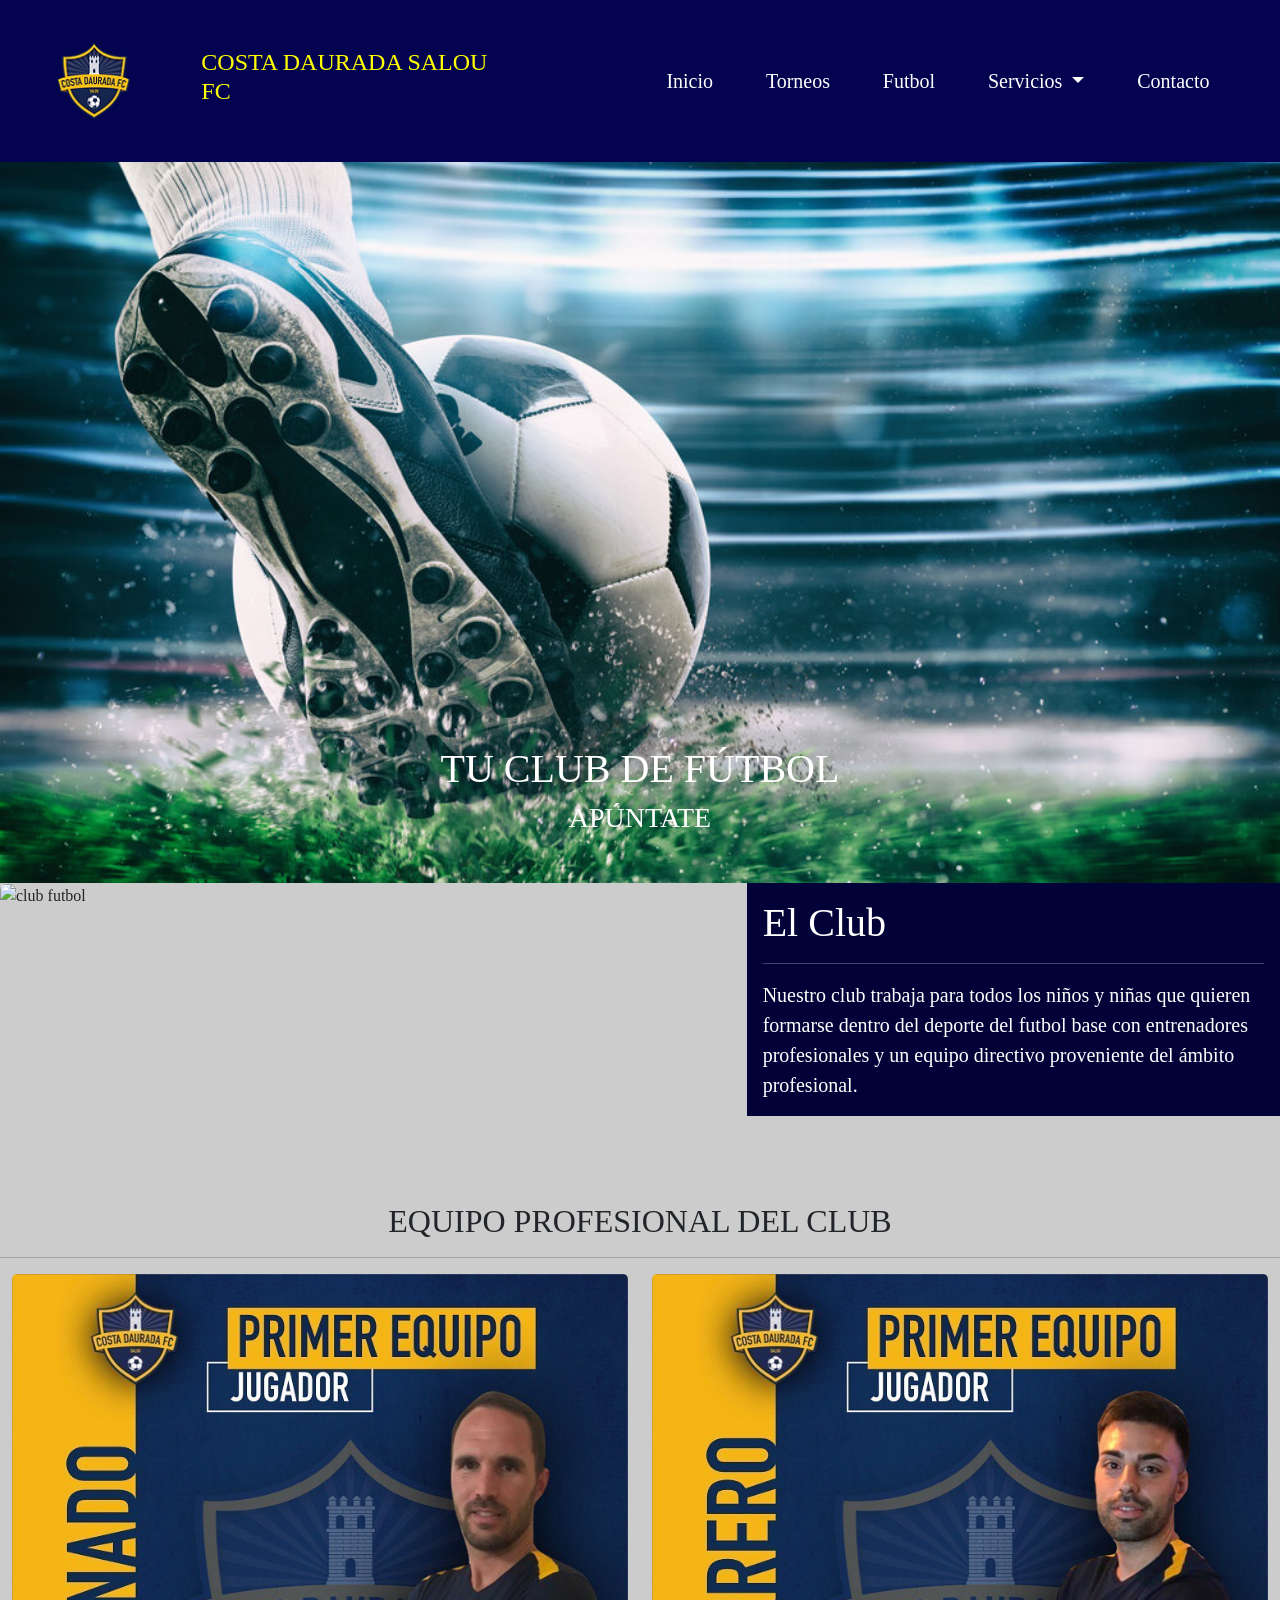
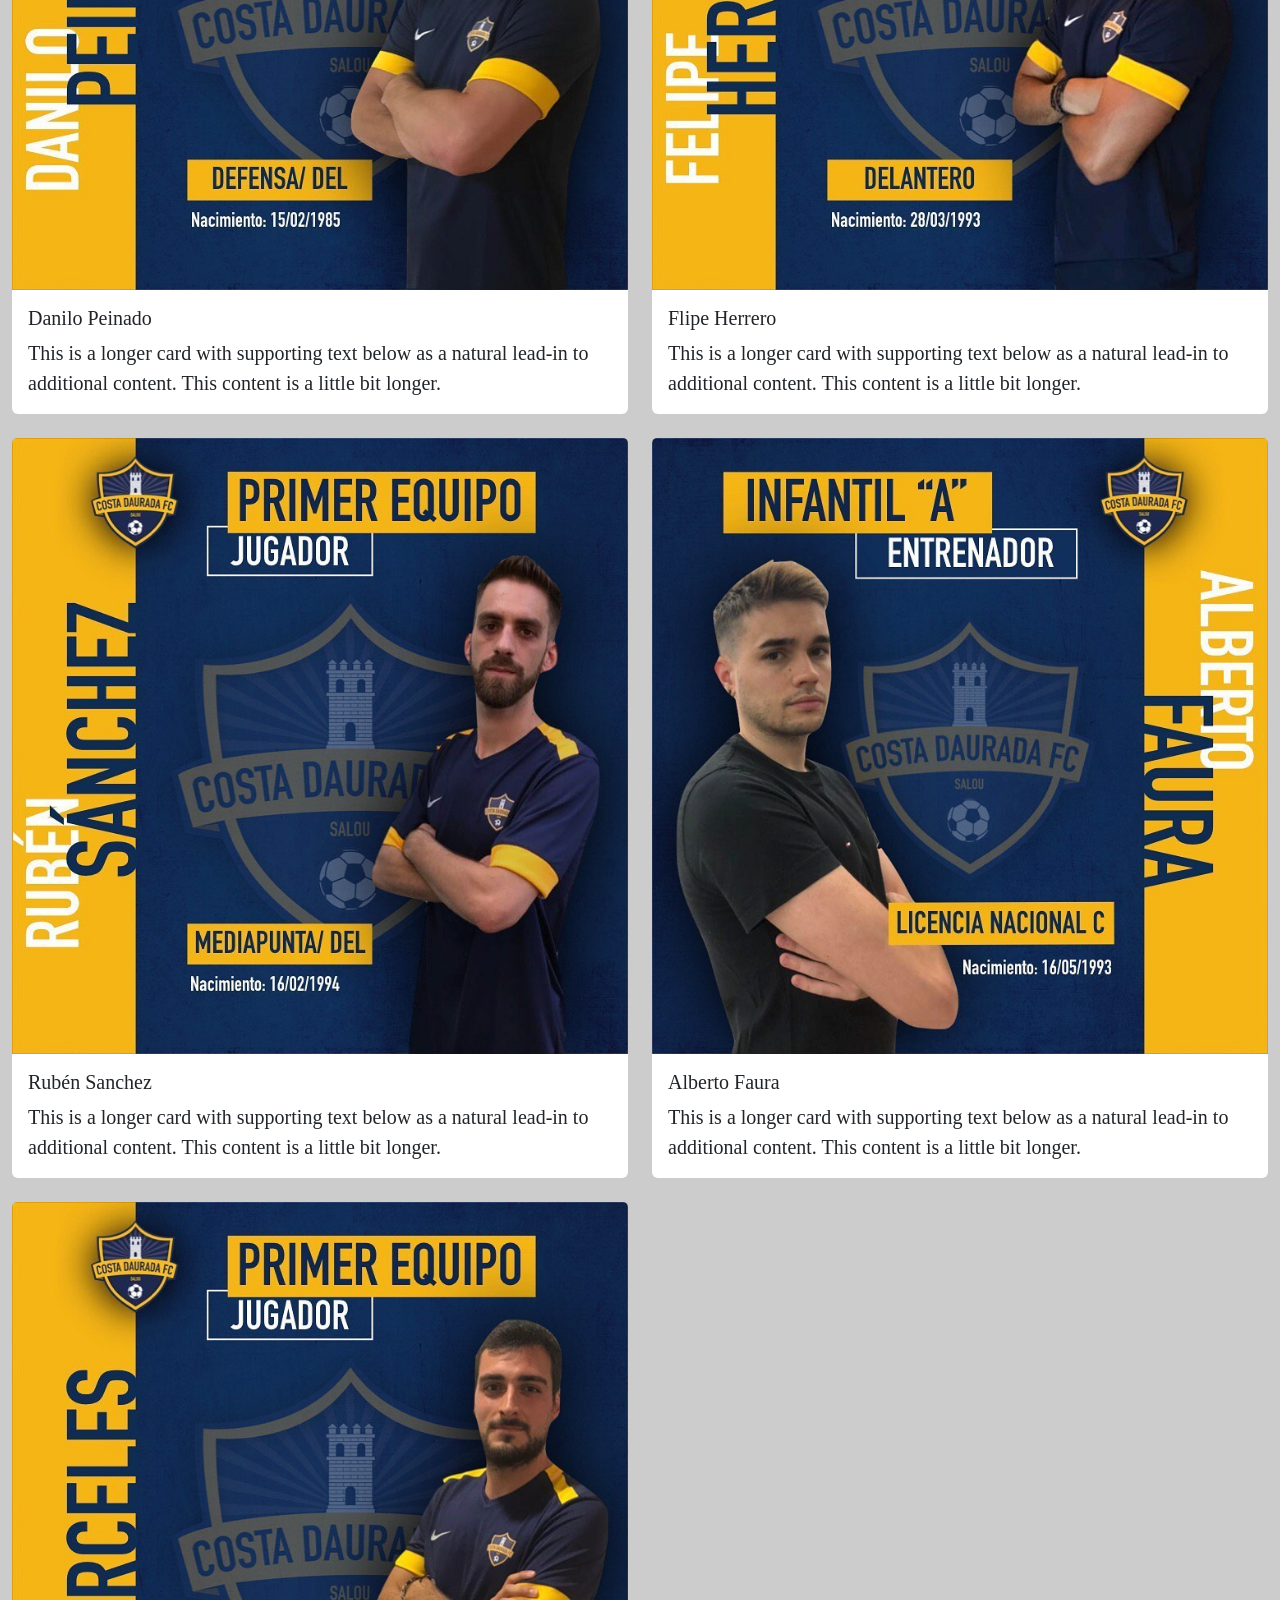
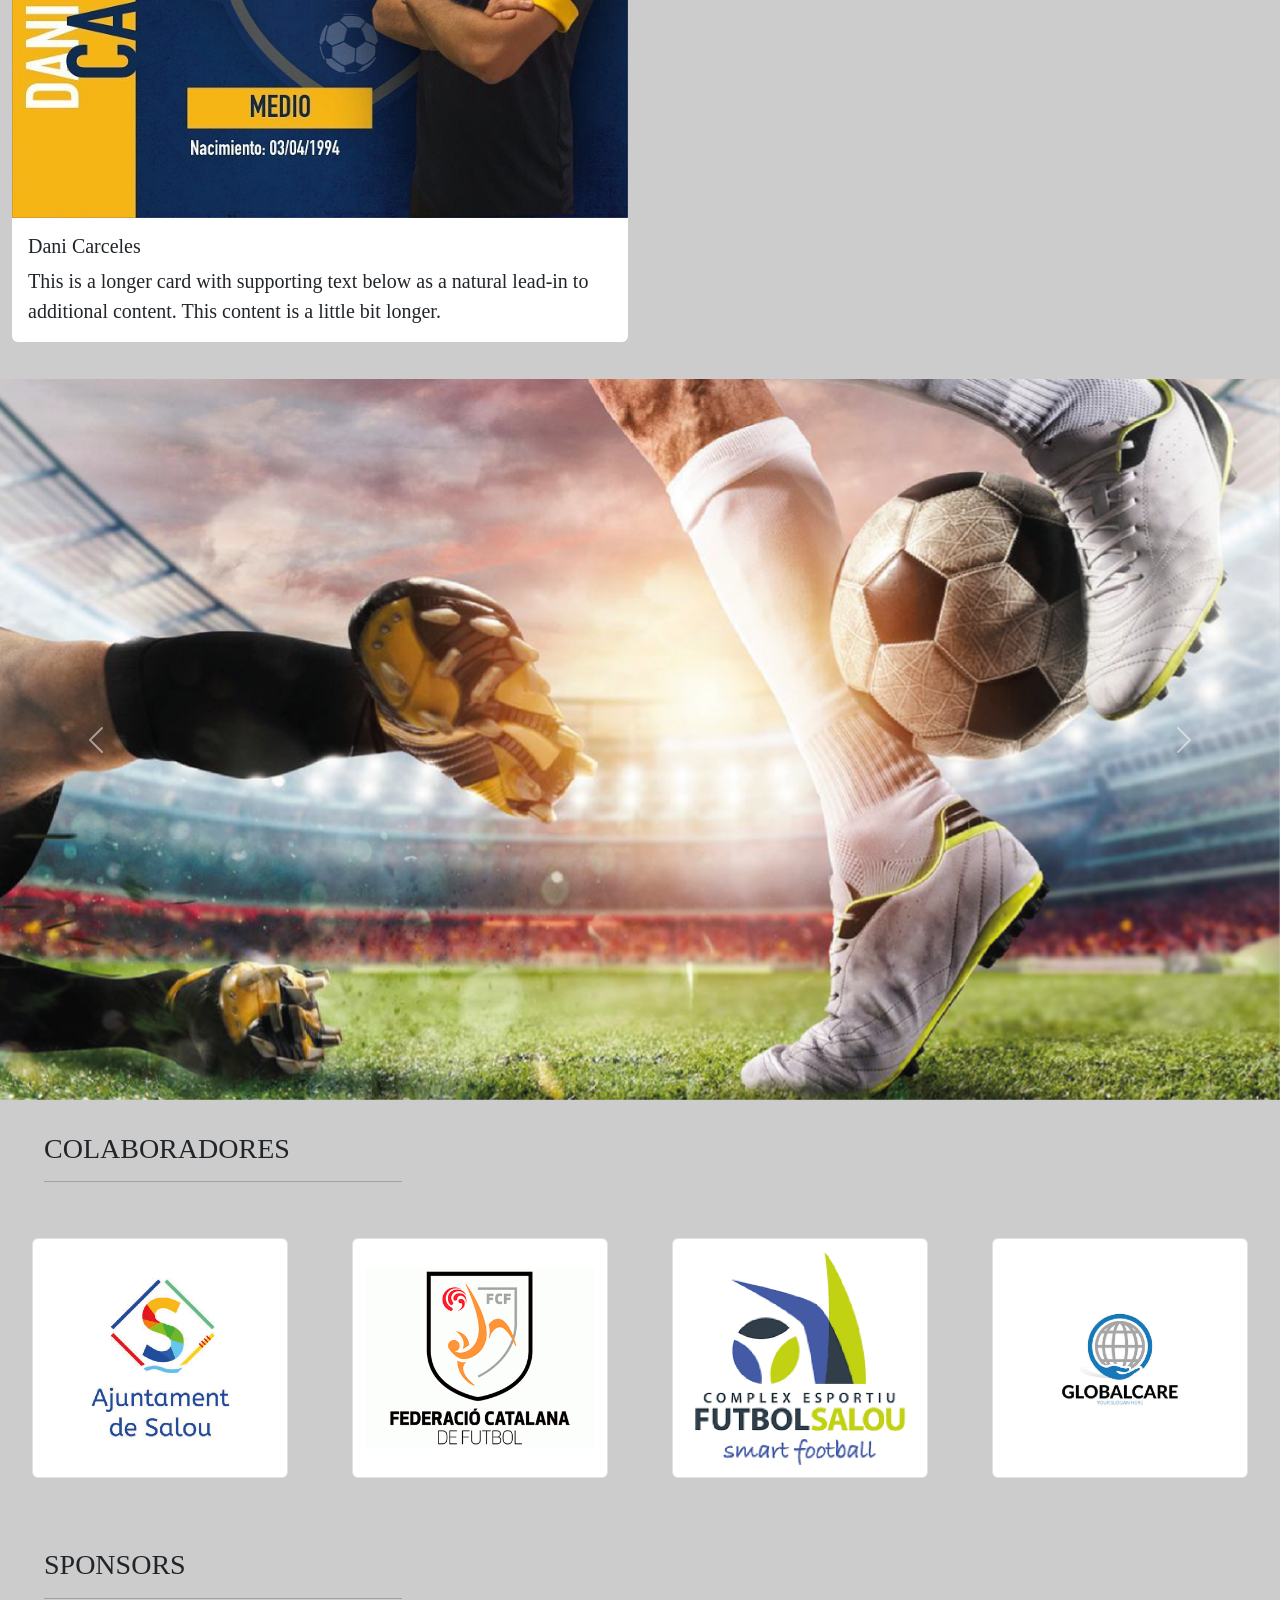
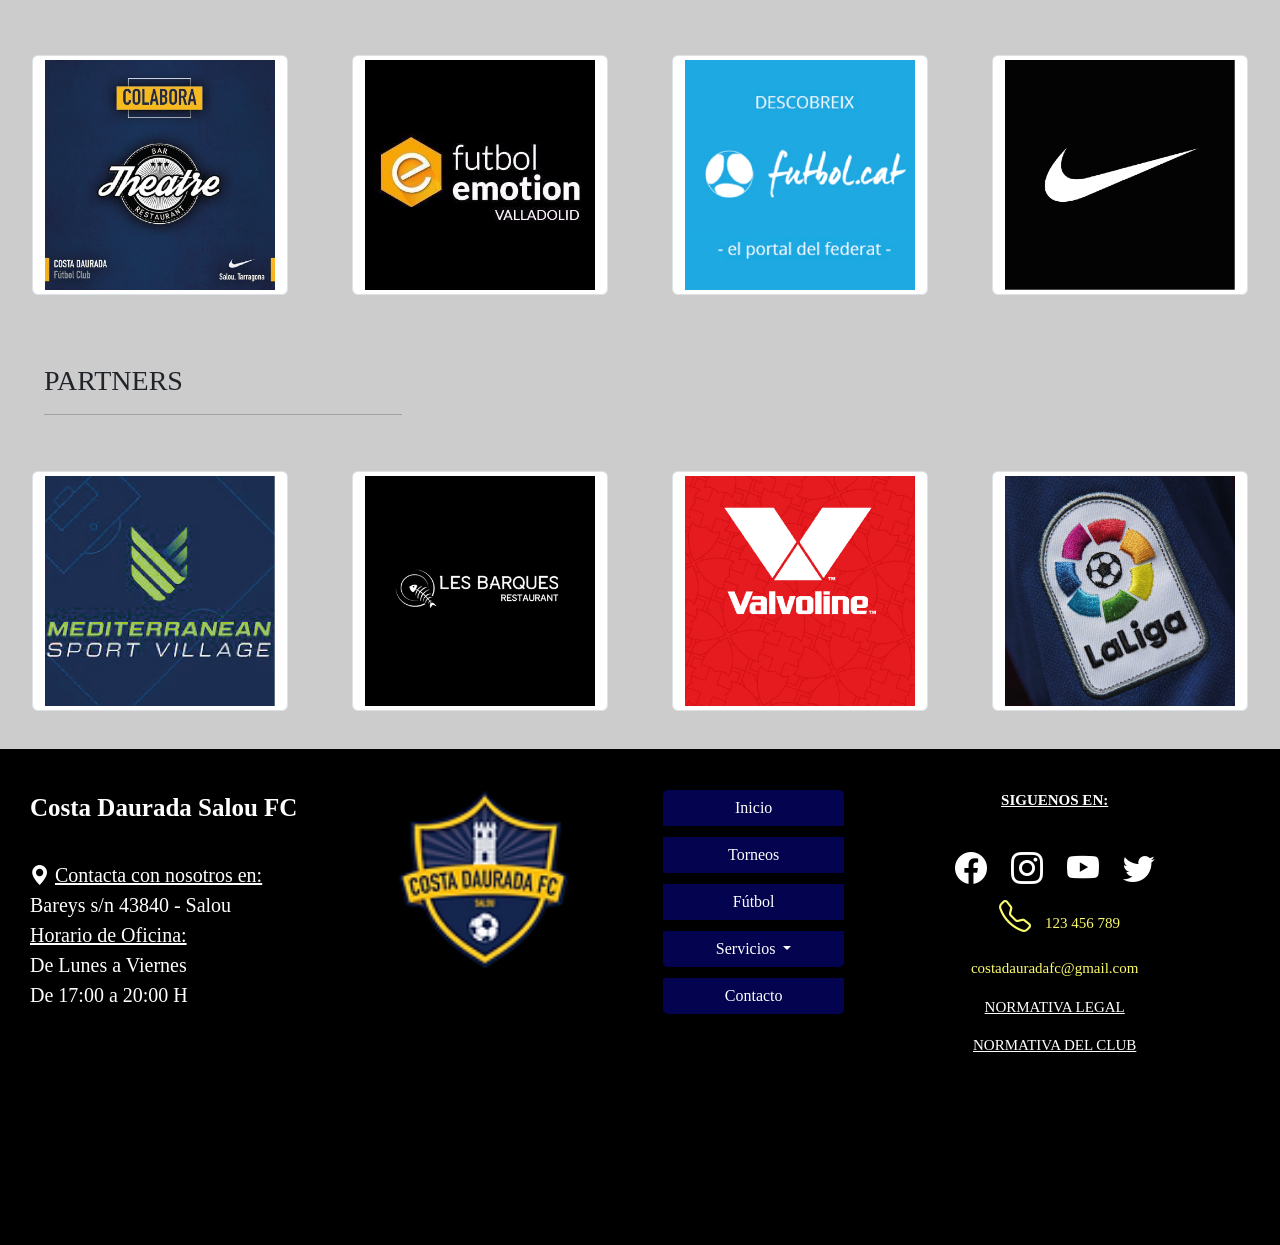
==== commit 4ed0aab2: "cambios pre entrega" ====
--- a/index.html
+++ b/index.html
@@ -4,6 +4,11 @@
     <meta charset="UTF-8">
     <meta http-equiv="X-UA-Compatible" content="IE=edge">
     <meta name="viewport" content="width=device-width, initial-scale=1.0">
+
+    <!--SEO-->
+    <meta name="description" content="Club de futbol. Todas las Categorias. Torneos. Tecnificaciones">
+    <meta name="keywords" content="HTML, ASP, JS, META, FUTBOL, SERVICIOS ">
+
     <title>Inicio - Costa Daurada Salou FC</title>
     <!--BOOTSTRAP-->
     <link href="https://cdn.jsdelivr.net/npm/bootstrap@5.3.0-alpha3/dist/css/bootstrap.min.css" rel="stylesheet" integrity="sha384-KK94CHFLLe+nY2dmCWGMq91rCGa5gtU4mk92HdvYe+M/SXH301p5ILy+dN9+nJOZ" crossorigin="anonymous">
@@ -20,7 +25,7 @@
 <body>
    <header>
       <!--BARRA DE NAVEGACION-->
-     
+    
         <nav class="navbar navbar-expand-md navbar-light">
           <div class="container-fluid">
             <button class="navbar-toggler" type="button" data-bs-toggle="collapse" data-bs-target="#navbar-toggler" aria-controls="navbarTogglerDemo01" aria-expanded="false" aria-label="Toggle navigation">
@@ -36,7 +41,7 @@
                 FC
               </h4>
              
-              <ul class="navbar-nav col-md-6 d-flex justify-content-center align-items-center">
+              <ul class="navbar-nav col-md-6 d-flex justify-content-around">
                 <li class="nav-item">
                   <a class="nav-link" href="./index.html">Inicio</a>
                 </li>
@@ -65,26 +70,31 @@
             </div>
           </div>
         </nav>
+       
       </header>
         <!--IMG-->
-        <section>
+    
           <div id="carouselExampleCaptions" class="carousel slide">
             <div class="carousel-inner">
               <div class="carousel-item active">
-                <img src="./imagenes/Playing-Football.jpg" class="d-block w-100" alt="pie pateando pelota de futbol">
+                <img src="./imagenes/Playing-Football.webp" class="d-block w-100" alt="pie pateando pelota de futbol">
                 <div class="carousel-caption d-none d-md-block">
                   <h1>TU CLUB DE FÚTBOL</h1>
                   <h3>APÚNTATE</h3>
                 </div>
               </div>
               
-          </div>
-        </section>
+              </div>
+            </div>
+         
+       
        <!--CARD TITLE-->
+       
        <div class="card mb-3 d-block">
+       
         <div class="row g-0">
           <div class="col-md-7">
-            <img src="./imagenes/accion-jugador-futbol-estadio.jpg" class="img-fluid rounded-start" alt="club futbol">
+            <img src="./imagenes/accion-jugador-futbol-estadio.webp" class="img-fluid rounded-start" alt="club futbol">
           </div>
           <div class="col-md-5">
             <div class="card-body" style="color: white;">
@@ -98,6 +108,8 @@
           </div>
         </div>
       </div>
+      
+   
       <!--CARD IMAGES-->
       <section class="equipo-profesional">
         <h2>
@@ -105,10 +117,12 @@
           <hr>
         </h2>
       </section>
-        <div class="row row-cols-1 row-cols-md-5 g-4">
-          <div class="col">
-            <div class="card h-100">
-              <img src="./imagenes//equipo1.jpeg" class="card-img-top" alt="club futbol">
+
+       <div class="container-fluid">
+        <div class="row row-cols-1 row-cols-md-2 g-4">
+          <div class="col">
+            <div class="card h-100">
+              <img src="./imagenes//equipo1.webp" class="card-img-top" alt="club futbol">
               <div class="card-body">
                 <h5 class="card-title">Danilo Peinado</h5>
                 <p class="card-text">This is a longer card with supporting text below as a natural lead-in to additional content. This content is a little bit longer.</p>
@@ -117,7 +131,7 @@
           </div>
           <div class="col">
             <div class="card h-100">
-              <img src="./imagenes//equipo2.jpeg" class="card-img-top" alt="club futbol">
+              <img src="./imagenes//equipo2.webp" class="card-img-top" alt="club futbol">
               <div class="card-body">
                 <h5 class="card-title">Flipe Herrero</h5>
                 <p class="card-text">This is a longer card with supporting text below as a natural lead-in to additional content. This content is a little bit longer.</p>
@@ -126,7 +140,7 @@
           </div>
           <div class="col">
             <div class="card h-100">
-              <img src="./imagenes//equipo3.jpeg" class="card-img-top" alt="club futbol">
+              <img src="./imagenes//equipo3.webp" class="card-img-top" alt="club futbol">
               <div class="card-body">
                 <h5 class="card-title">Rubén Sanchez</h5>
                 <p class="card-text">This is a longer card with supporting text below as a natural lead-in to additional content. This content is a little bit longer.</p>
@@ -135,7 +149,7 @@
           </div>
           <div class="col">
             <div class="card h-100">
-              <img src="./imagenes//equipo4.jpeg" class="card-img-top" alt="club futbol">
+              <img src="./imagenes//equipo4.webp" class="card-img-top" alt="club futbol">
               <div class="card-body">
                 <h5 class="card-title">Alberto Faura</h5>
                 <p class="card-text">This is a longer card with supporting text below as a natural lead-in to additional content. This content is a little bit longer.</p>
@@ -144,7 +158,7 @@
           </div>
           <div class="col">
             <div class="card h-100">
-              <img src="./imagenes//equipo5.jpeg" class="card-img-top" alt="club futbol">
+              <img src="./imagenes//equipo5.webp" class="card-img-top" alt="club futbol">
               <div class="card-body">
                 <h5 class="card-title">Dani Carceles</h5>
                 <p class="card-text">This is a longer card with supporting text below as a natural lead-in to additional content. This content is a little bit longer.</p>
@@ -152,17 +166,19 @@
             </div>
           </div>
         </div>
+      </div>
+      
         <!--CAROUSEL-->
         <div id="carouselExampleFade" class="carousel slide carousel-fade">
           <div class="carousel-inner">
             <div class="carousel-item active">
-              <img src="./imagenes/slider2.png" class="d-block w-100" alt="pelota futbol">
+              <img src="./imagenes/slider2.webp" class="d-block w-100" alt="pelota futbol">
             </div>
             <div class="carousel-item">
-              <img src="./imagenes/slider3.png" class="d-block w-100" alt="pelota futbol">
+              <img src="./imagenes/slider3.webp" class="d-block w-100" alt="portero futbol">
             </div>
             <div class="carousel-item">
-              <img src="./imagenes/Playing-Football.jpg" class="d-block w-100" alt="pelota futbol">
+              <img src="./imagenes/Playing-Football.webp" class="d-block w-100" alt="partido futbol">
             </div>
           </div>
           <button class="carousel-control-prev" type="button" data-bs-target="#carouselExampleFade" data-bs-slide="prev">
@@ -177,6 +193,7 @@
 
 
        <!--IMAGES-->
+       <div class="container-fluid">
        <section class="colaboradores">
         <h3>
           COLABORADORES
@@ -185,10 +202,10 @@
       </section>
        
       <section class="row row-cols-2 row-cols-md-5 g-4 justify-content-around">
-        <img src="./imagenes/colaboradores-kine-federaciocatalanafutbol.jpg" class="img-thumbnail" alt="colaborador federacion">
-        <img src="./imagenes/colaboradores-kine-federaciocatalanafutbol.jpg" class="img-thumbnail" alt="colaborador federacion">
-        <img src="./imagenes/colaboradores-kine-federaciocatalanafutbol.jpg" class="img-thumbnail" alt="colaborador federacion">
-        <img src="./imagenes/colaboradores-kine-federaciocatalanafutbol.jpg" class="img-thumbnail" alt="colaborador federacion">
+        <img src="./imagenes/colab1.webp" class="img-thumbnail" alt="logo ayuntamiento de Salou">
+        <img src="./imagenes/colab4.webp" class="img-thumbnail" alt="logo federacion catalana de futbol">
+        <img src="./imagenes/colab2.webp" class="img-thumbnail" alt="logo Complex Salou">
+        <img src="./imagenes/colab3.webp" class="img-thumbnail" alt="logo Global Care">
     
       </section>
 
@@ -200,10 +217,10 @@
       </section>
        
       <section class="row row-cols-2 row-cols-md-5 g-4  justify-content-around">
-        <img src="./imagenes/colaboradores-kine-federaciocatalanafutbol.jpg" class="img-thumbnail" alt="sponsor federacion">
-        <img src="./imagenes/colaboradores-kine-federaciocatalanafutbol.jpg" class="img-thumbnail" alt="sponsor federacion">
-        <img src="./imagenes/colaboradores-kine-federaciocatalanafutbol.jpg" class="img-thumbnail" alt="sponsor federacion">
-        <img src="./imagenes/colaboradores-kine-federaciocatalanafutbol.jpg" class="img-thumbnail" alt="sponsor federacion">
+        <img src="./imagenes/sponsor1.webp" class="img-thumbnail" alt="costa daurada">
+        <img src="./imagenes/sponsor2.webp" class="img-thumbnail" alt="futbol emotion">
+        <img src="./imagenes/sponsor3.webp" class="img-thumbnail" alt="futbol cat">
+        <img src="./imagenes/sponsor4.webp" class="img-thumbnail" alt="nike">
      
         
       </section>
@@ -215,13 +232,13 @@
       </section>
        
       <section class="row row-cols-2 row-cols-md-5 g-4  justify-content-around">
-        <img src="./imagenes/colaboradores-kine-federaciocatalanafutbol.jpg" class="img-thumbnail" alt="partners federacion">
-        <img src="./imagenes/colaboradores-kine-federaciocatalanafutbol.jpg" class="img-thumbnail" alt="artners federacion">
-        <img src="./imagenes/colaboradores-kine-federaciocatalanafutbol.jpg" class="img-thumbnail" alt="artners federacion">
-        <img src="./imagenes/colaboradores-kine-federaciocatalanafutbol.jpg" class="img-thumbnail" alt="artners federacion">
+        <img src="./imagenes/partners1.webp" class="img-thumbnail" alt="mediterranean sport village">
+        <img src="./imagenes/partners2.webp" class="img-thumbnail" alt="les barques">
+        <img src="./imagenes/partners3.webp" class="img-thumbnail" alt="valvoline">
+        <img src="./imagenes/partners4.webp" class="img-thumbnail" alt="la liga">
      
       </section>
-
+    </div>
        <!--FOOTER-->
    
        <section class="experiencia seccion-clara">
--- a/css/style.css
+++ b/css/style.css
@@ -145,6 +145,11 @@
   background-color: rgb(3, 3, 79);
 }
 
+.navbar-nav {
+  font-family: "Franklin Gothic Medium", "Arial Narrow", Arial, sans-serif;
+  font-size: 20px;
+}
+
 .navbar-nav a {
   color: #fff;
 }
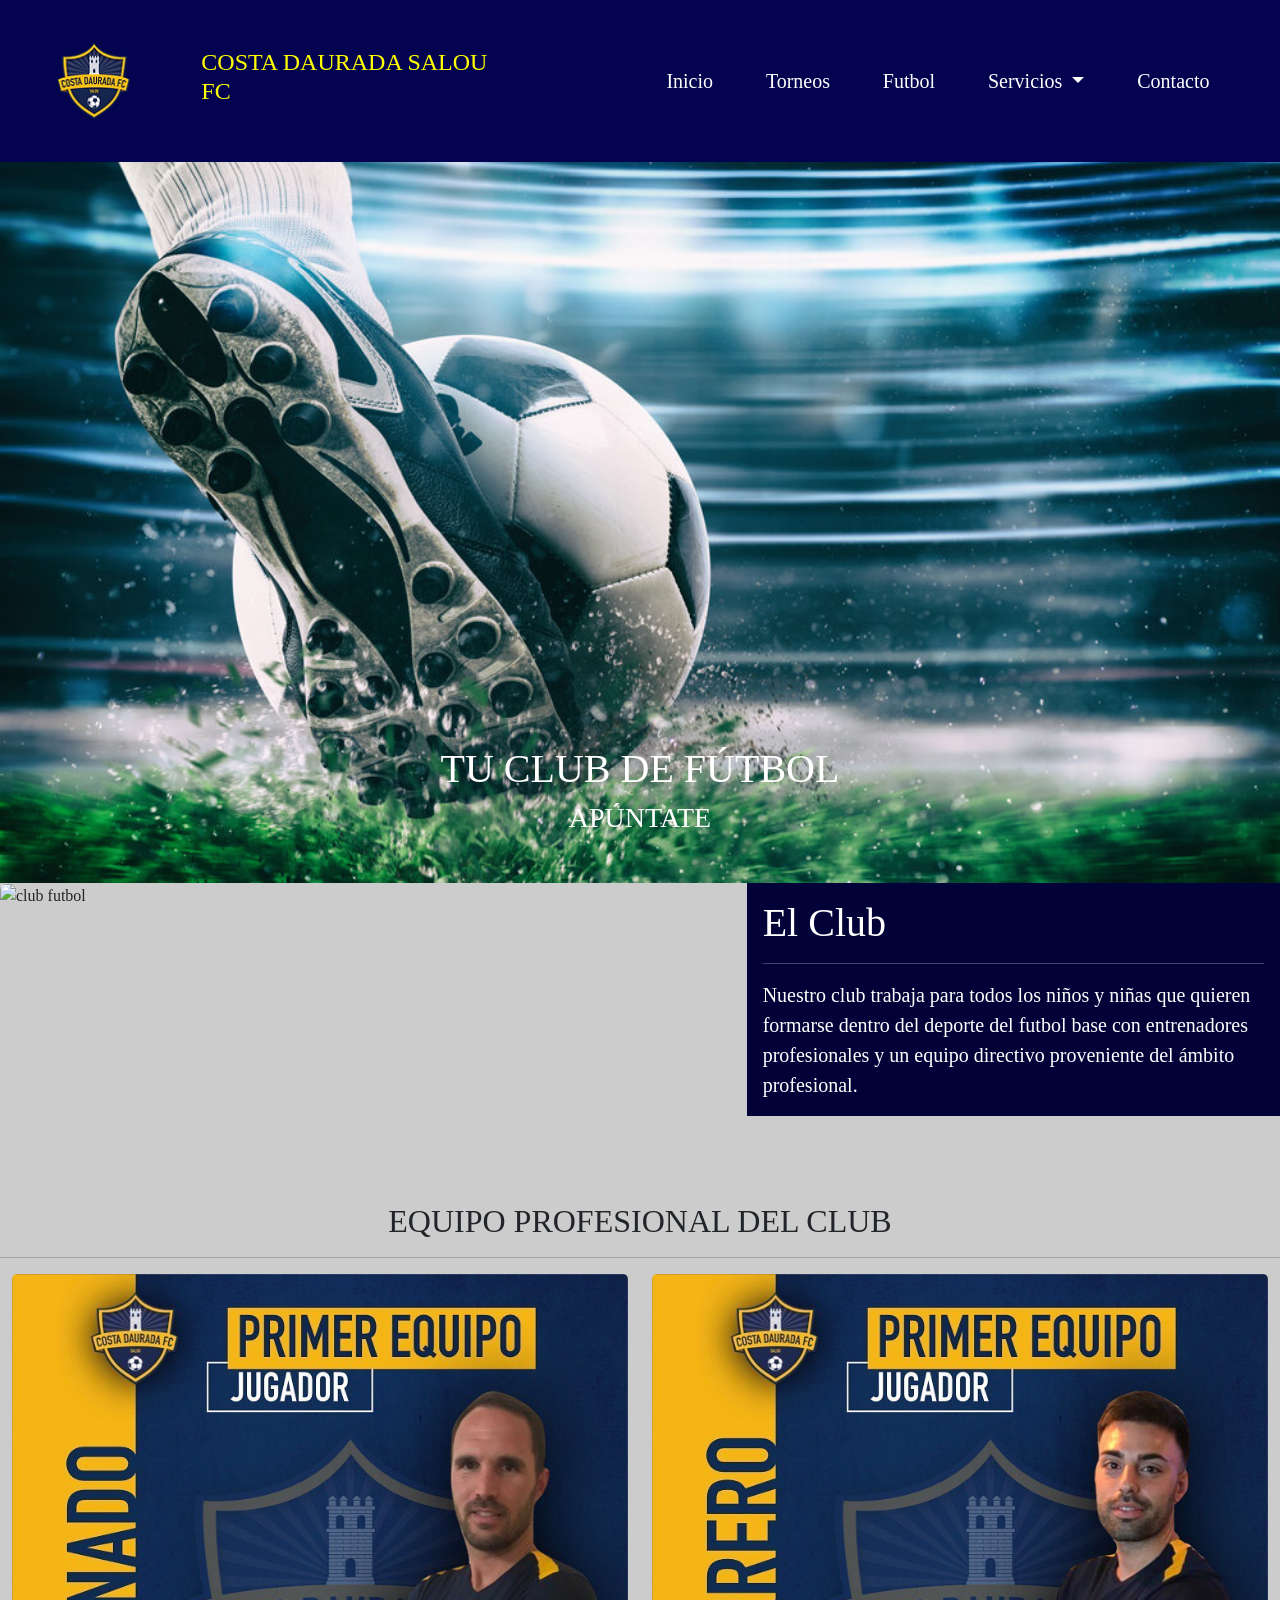
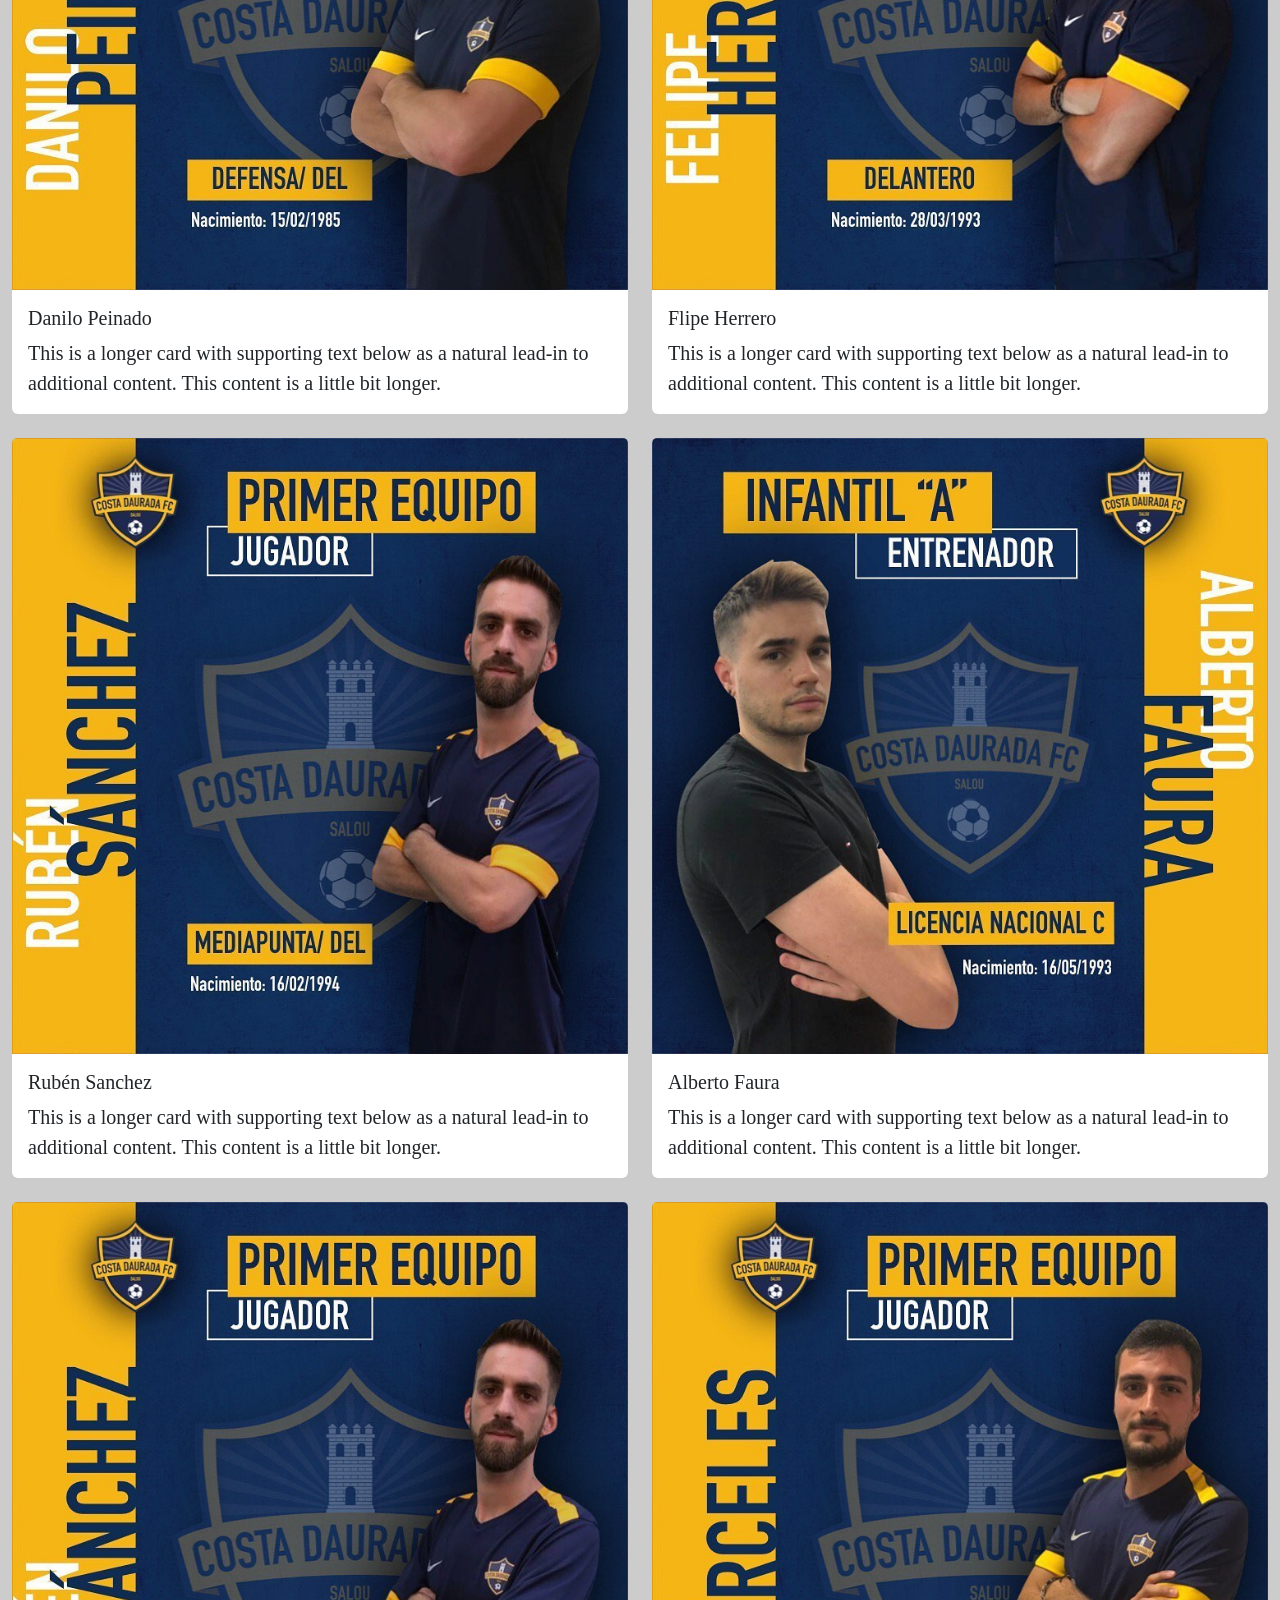
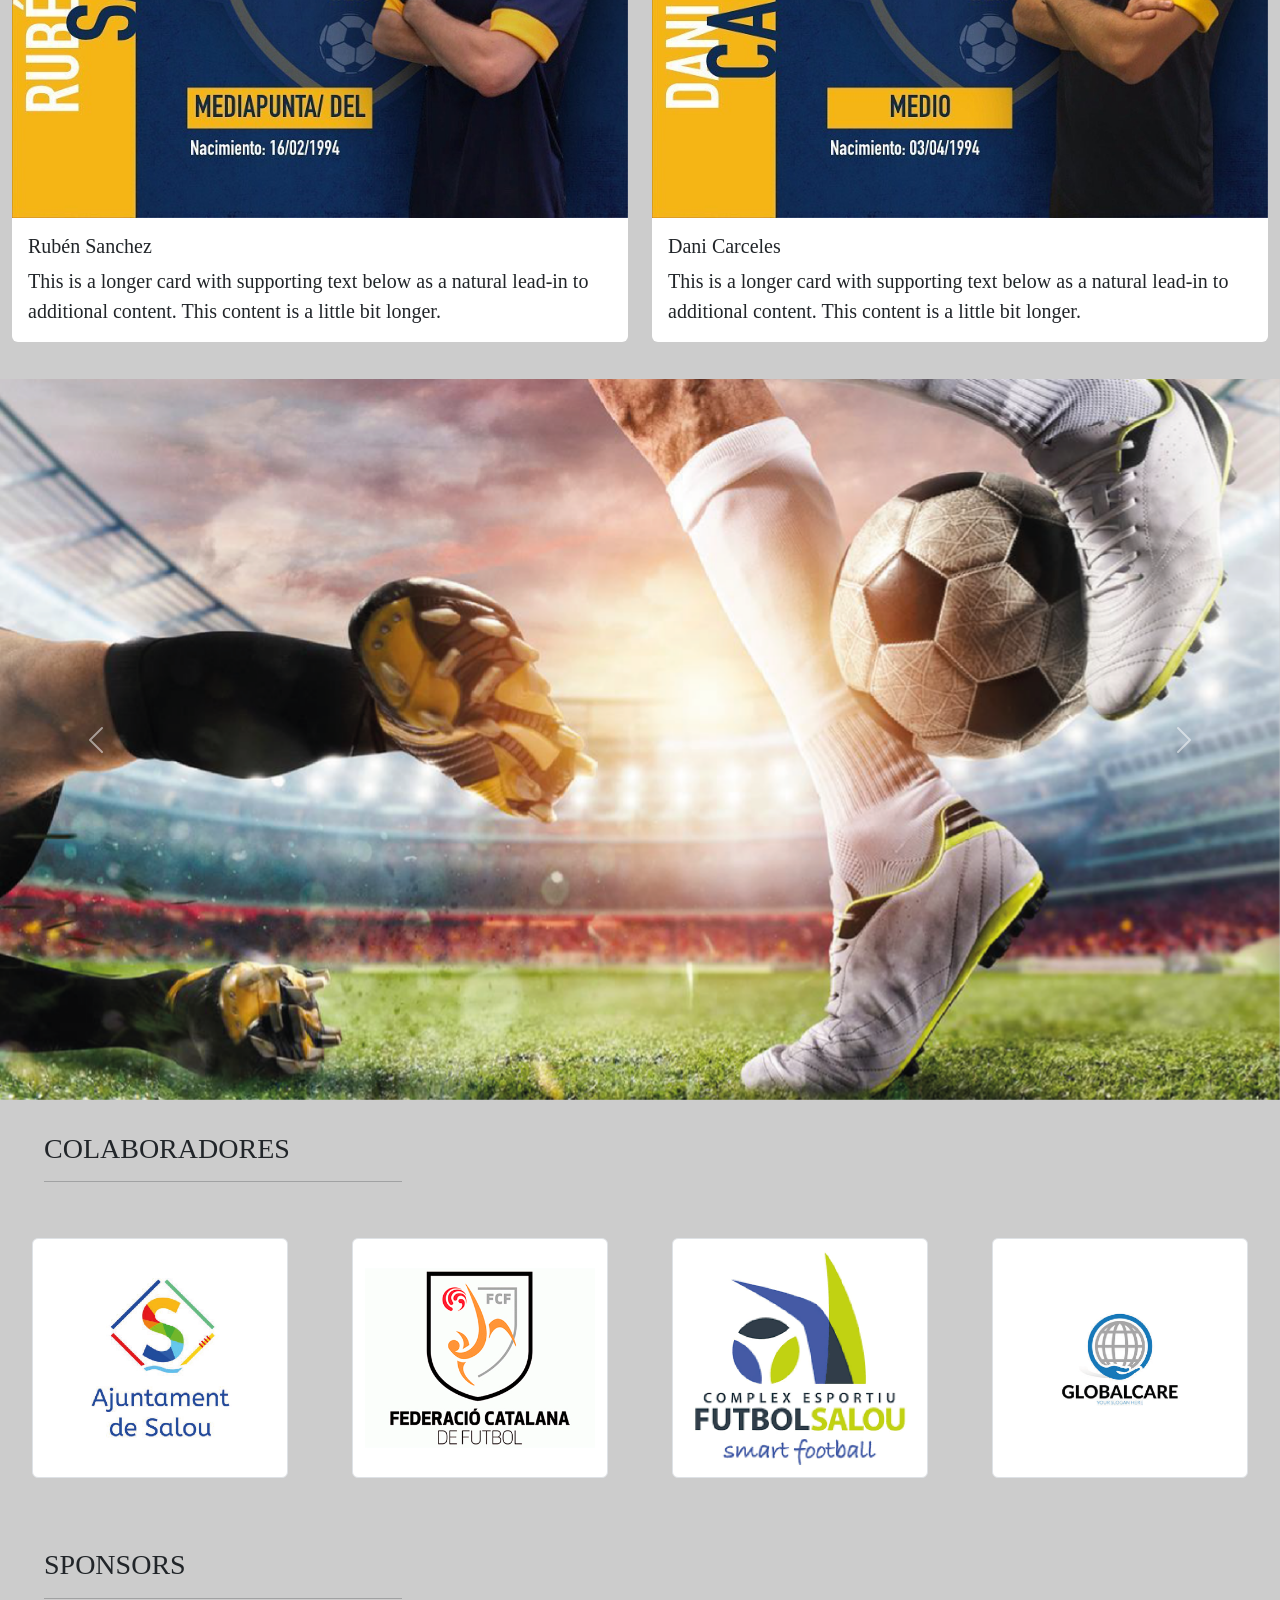
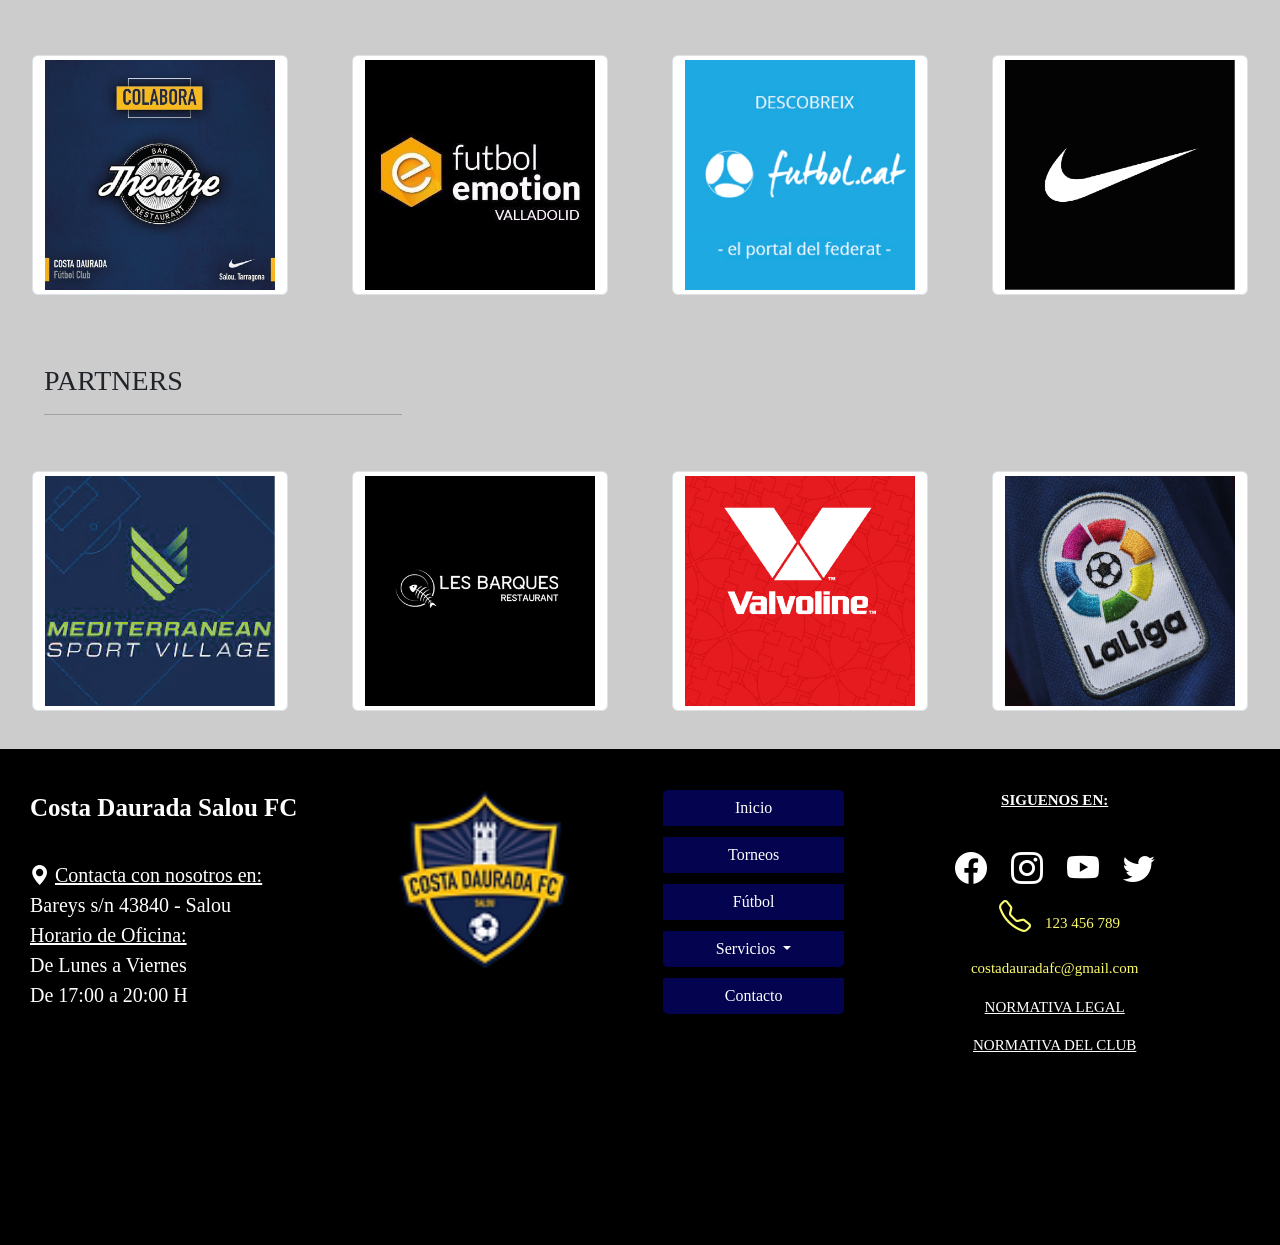
==== commit 336baac9: "cambios index" ====
--- a/index.html
+++ b/index.html
@@ -41,7 +41,7 @@
                 FC
               </h4>
              
-              <ul class="navbar-nav col-md-6 d-flex justify-content-around">
+              <ul class="navbar-nav col-md-6 d-flex justify-content-around justify-content-center align-items-center">
                 <li class="nav-item">
                   <a class="nav-link" href="./index.html">Inicio</a>
                 </li>
@@ -152,6 +152,15 @@
               <img src="./imagenes//equipo4.webp" class="card-img-top" alt="club futbol">
               <div class="card-body">
                 <h5 class="card-title">Alberto Faura</h5>
+                <p class="card-text">This is a longer card with supporting text below as a natural lead-in to additional content. This content is a little bit longer.</p>
+              </div>
+            </div>
+          </div>
+          <div class="col">
+            <div class="card h-100">
+              <img src="./imagenes//equipo3.webp" class="card-img-top" alt="club futbol">
+              <div class="card-body">
+                <h5 class="card-title">Rubén Sanchez</h5>
                 <p class="card-text">This is a longer card with supporting text below as a natural lead-in to additional content. This content is a little bit longer.</p>
               </div>
             </div>
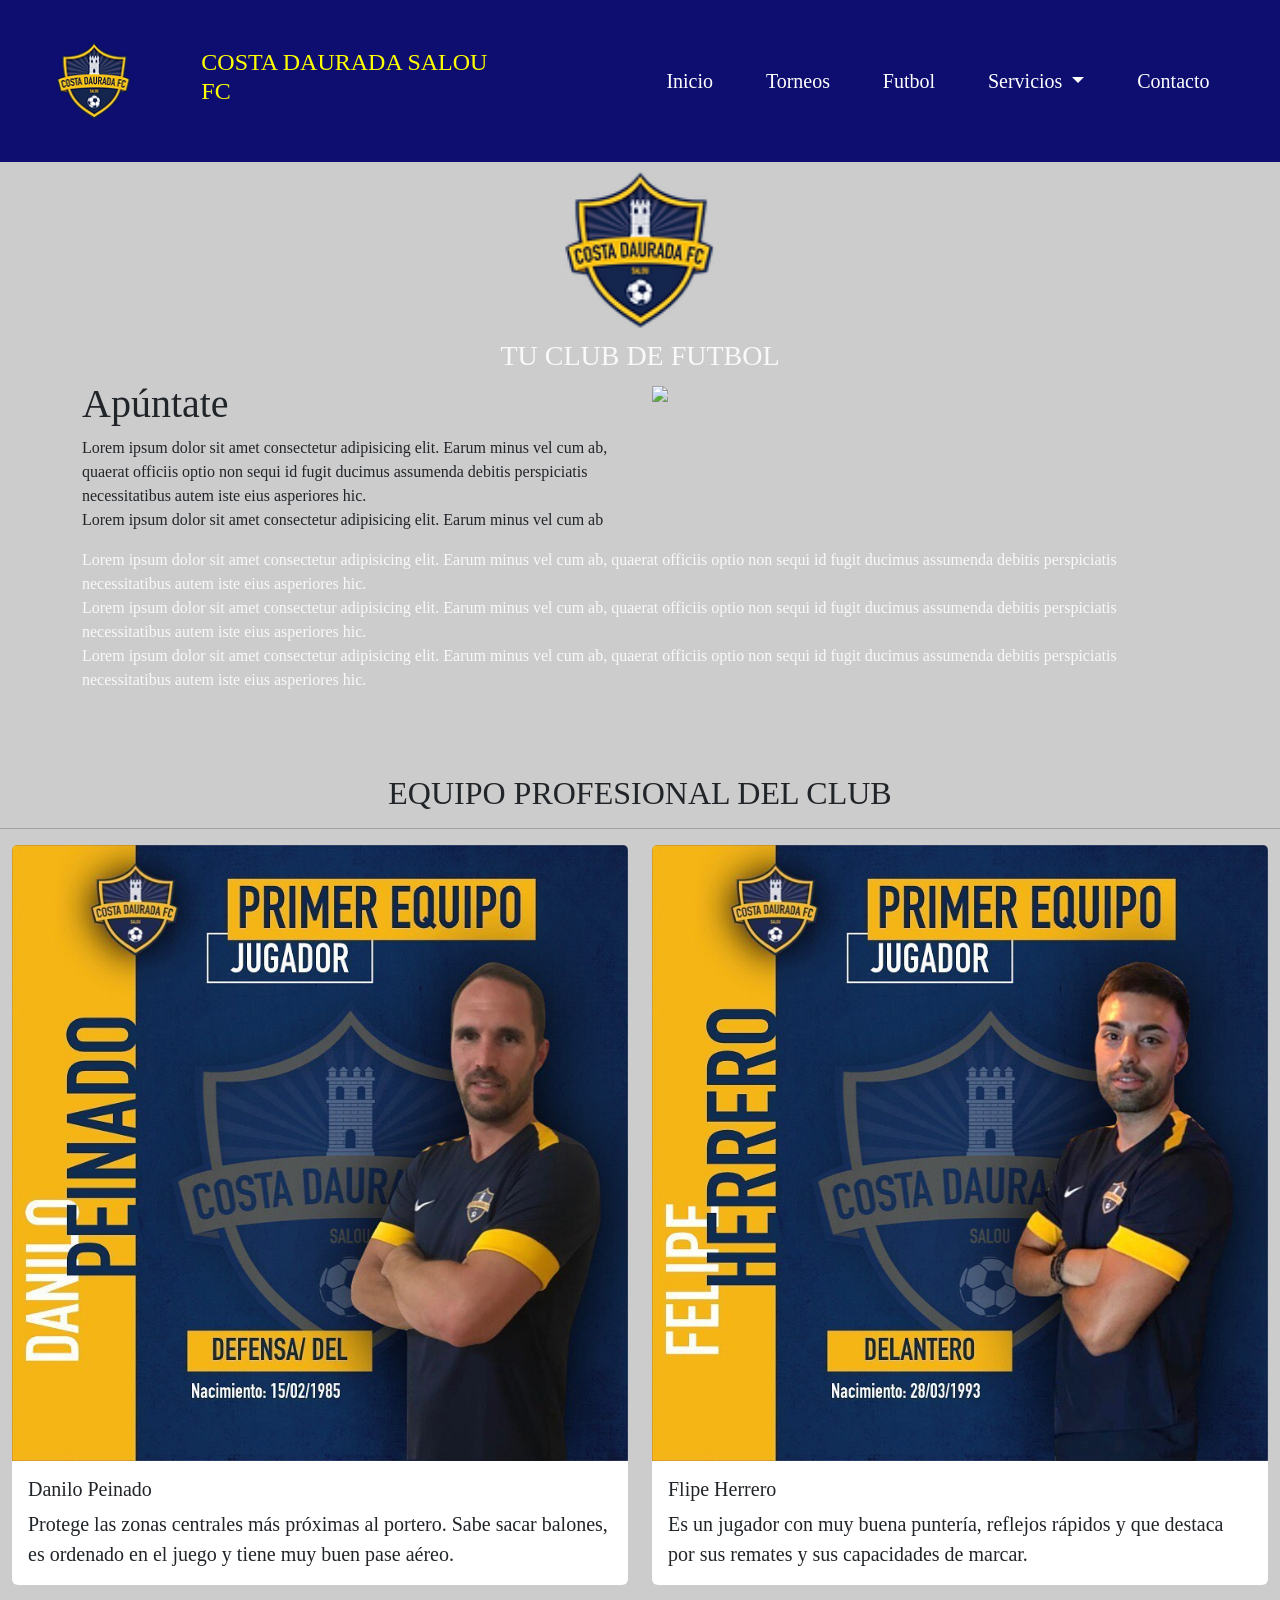
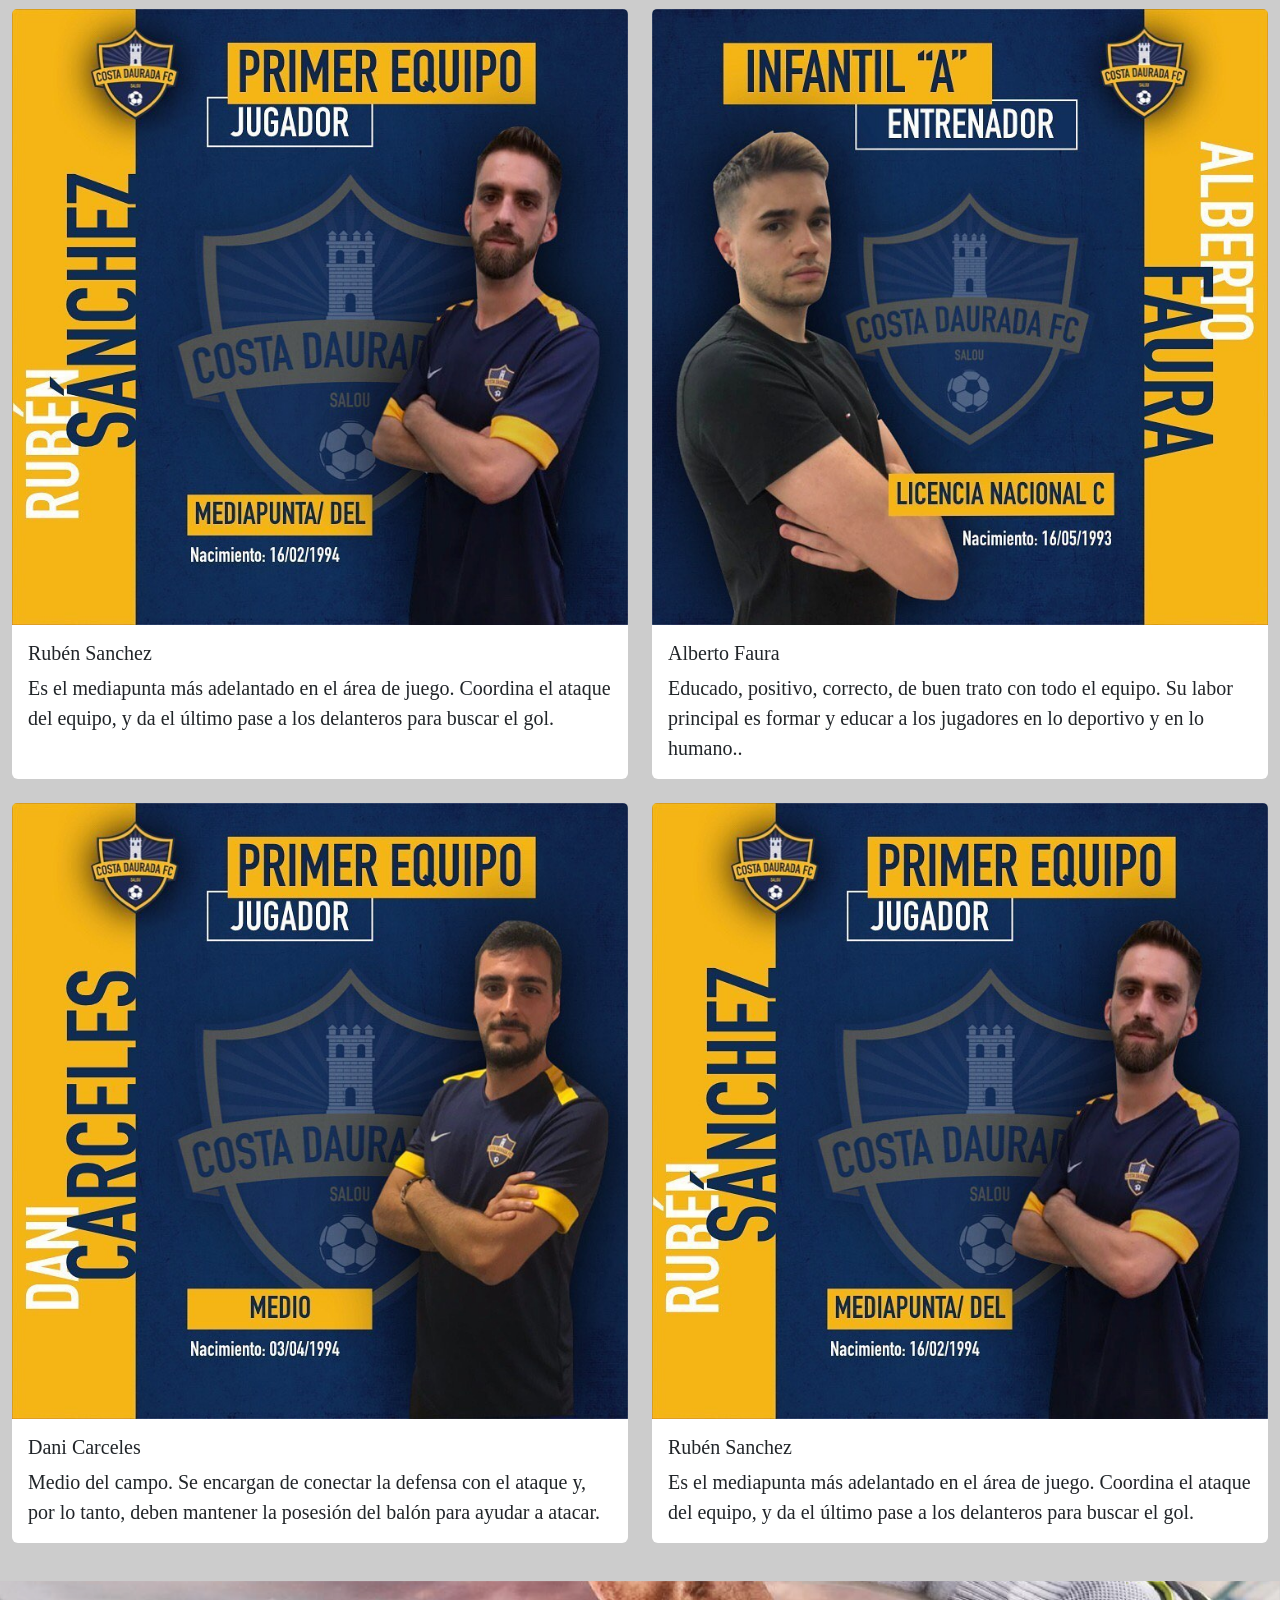
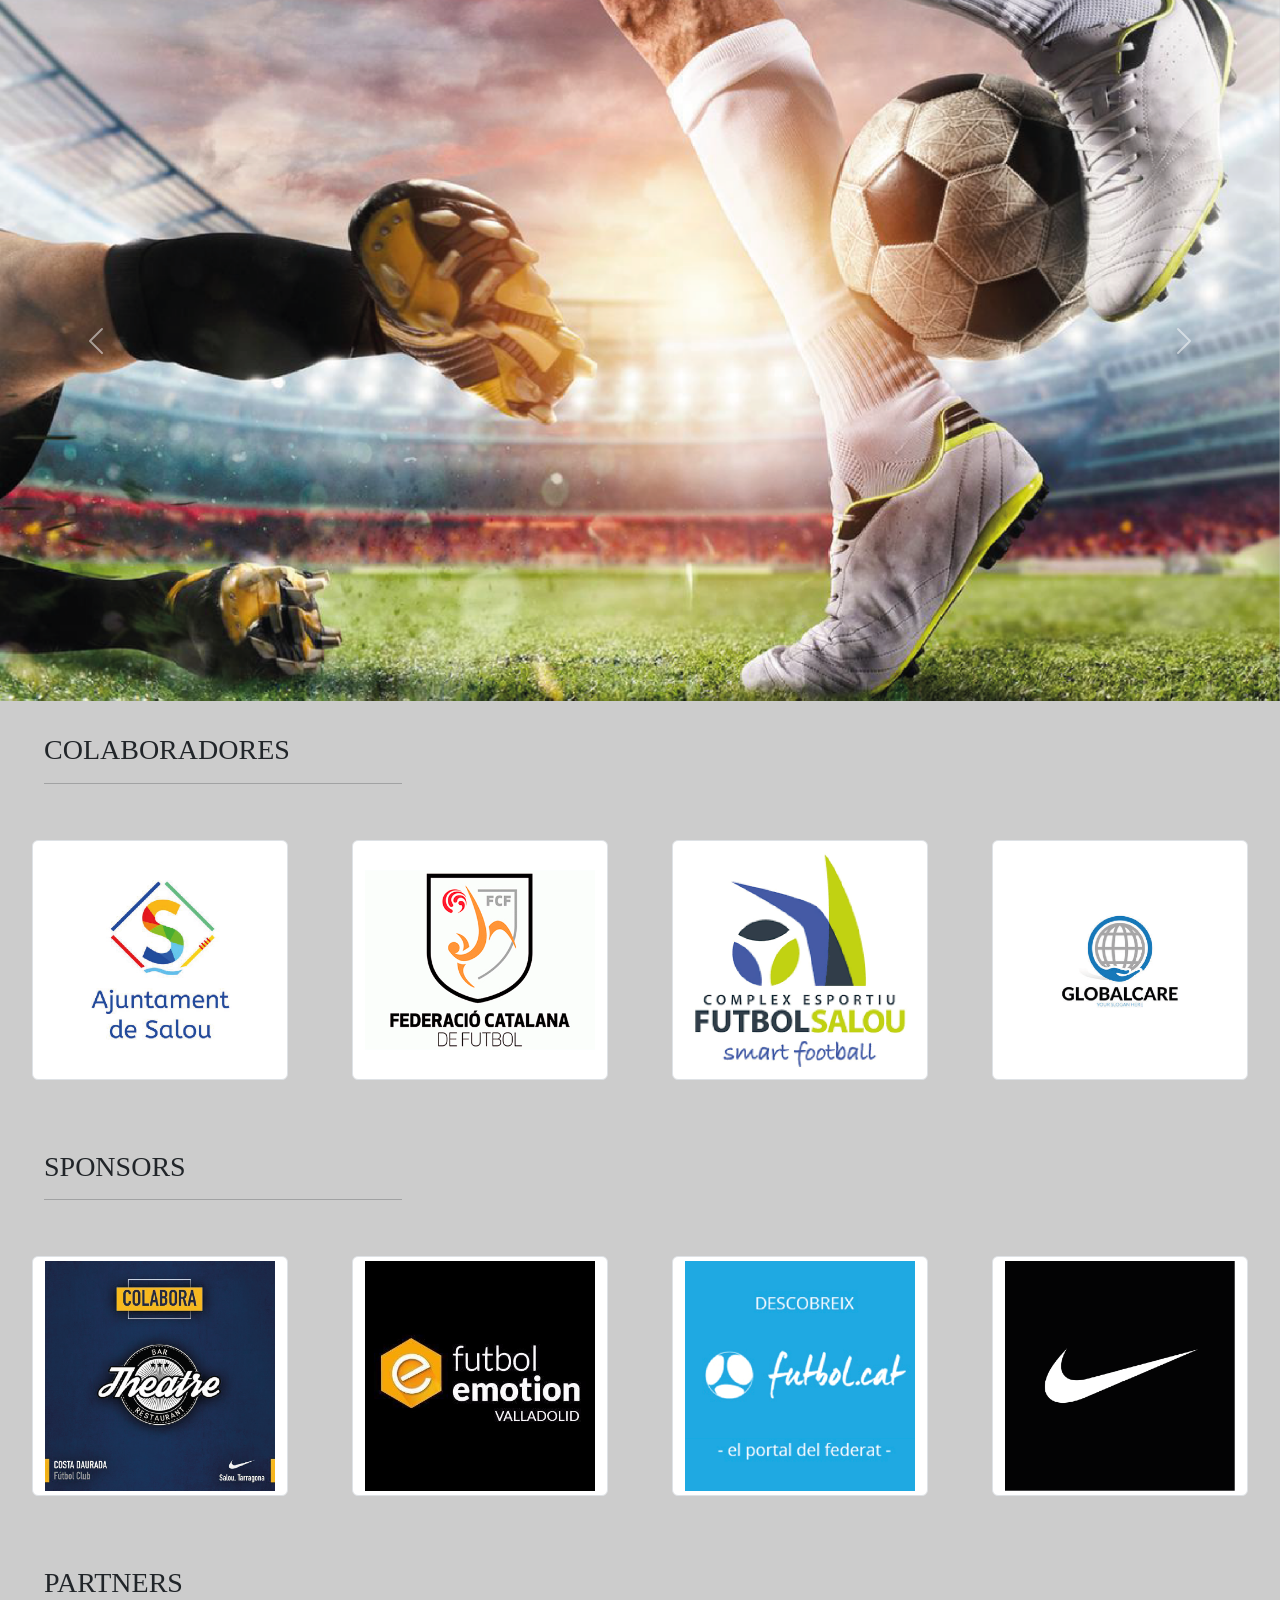
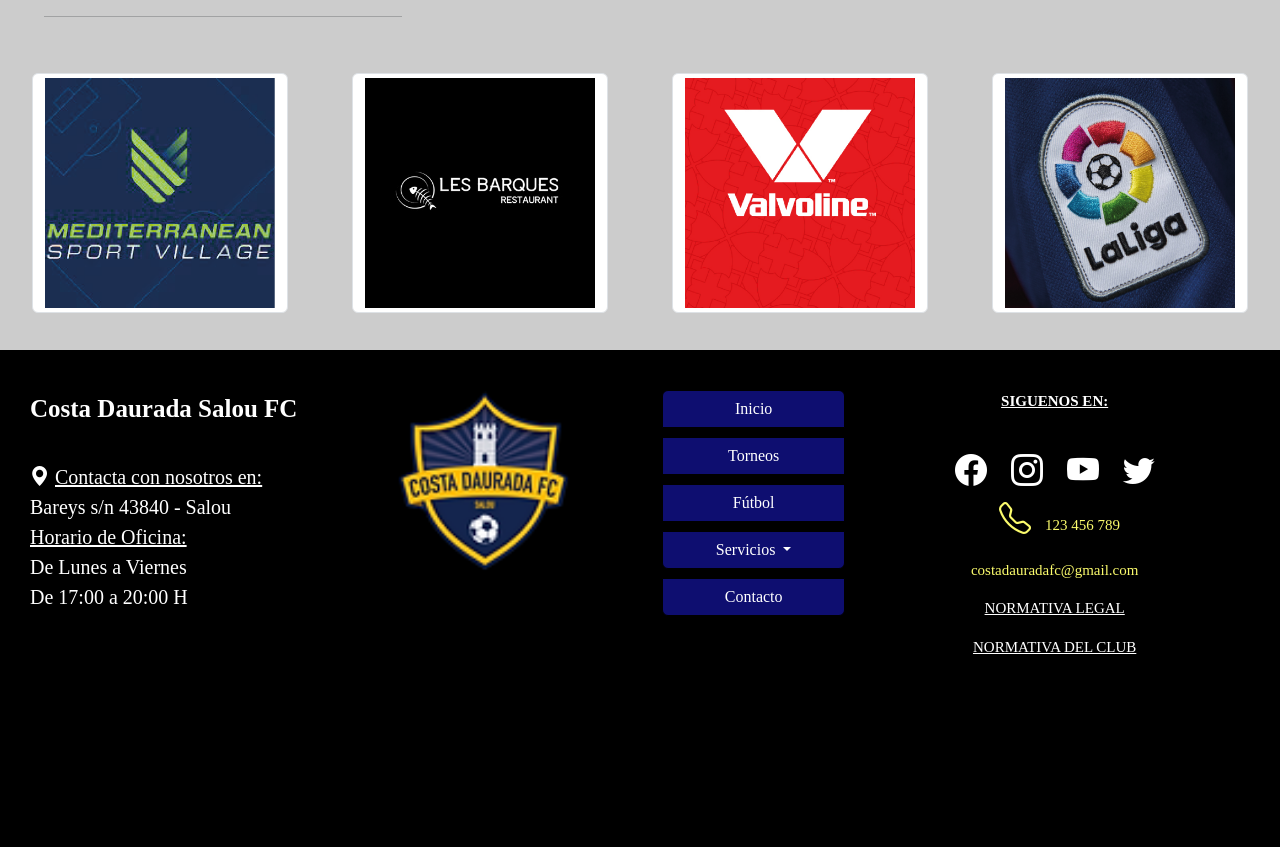
==== commit d2975848: "cambios index" ====
--- a/index.html
+++ b/index.html
@@ -12,10 +12,20 @@
     <title>Inicio - Costa Daurada Salou FC</title>
     <!--BOOTSTRAP-->
     <link href="https://cdn.jsdelivr.net/npm/bootstrap@5.3.0-alpha3/dist/css/bootstrap.min.css" rel="stylesheet" integrity="sha384-KK94CHFLLe+nY2dmCWGMq91rCGa5gtU4mk92HdvYe+M/SXH301p5ILy+dN9+nJOZ" crossorigin="anonymous">
+
     <!--ICONOS BOOTSTRAP-->
     <link rel="stylesheet" href="https://cdn.jsdelivr.net/npm/bootstrap-icons@1.10.5/font/bootstrap-icons.css">
+
+    <!--ANIMATE.CSS-->
+    <link rel="stylesheet" href="https://cdnjs.cloudflare.com/ajax/libs/animate.css/4.1.1/animate.min.css">
+
     <!--STYLE CSS-->
     <link rel="stylesheet" href="./css/style.css">
+
+    <!--JS CODE-->
+    <script src="http://ajax.googleapis.com/ajax/libs/jquery/2.1.0/jquery.min.js"></script>
+ 
+
      <!--FAVICON-->
     <link rel="icon" type="image/png" sizes="16x16" href="./imagenes/favicon-16x16.png">
 <meta name="msapplication-TileColor" content="#ffffff">
@@ -43,7 +53,7 @@
              
               <ul class="navbar-nav col-md-6 d-flex justify-content-around justify-content-center align-items-center">
                 <li class="nav-item">
-                  <a class="nav-link" href="./index.html">Inicio</a>
+                  <a class="nav-link  animate__animated animate__pulse" href="./index.html">Inicio</a>
                 </li>
                 <li class="nav-item">
                   <a class="nav-link" href="./pages/torneos.html">Torneos</a>
@@ -72,42 +82,63 @@
         </nav>
        
       </header>
-        <!--IMG-->
-    
-          <div id="carouselExampleCaptions" class="carousel slide">
-            <div class="carousel-inner">
-              <div class="carousel-item active">
-                <img src="./imagenes/Playing-Football.webp" class="d-block w-100" alt="pie pateando pelota de futbol">
-                <div class="carousel-caption d-none d-md-block">
-                  <h1>TU CLUB DE FÚTBOL</h1>
-                  <h3>APÚNTATE</h3>
-                </div>
-              </div>
-              
-              </div>
-            </div>
-         
-       
-       <!--CARD TITLE-->
-       
-       <div class="card mb-3 d-block">
-       
-        <div class="row g-0">
-          <div class="col-md-7">
-            <img src="./imagenes/accion-jugador-futbol-estadio.webp" class="img-fluid rounded-start" alt="club futbol">
-          </div>
-          <div class="col-md-5">
-            <div class="card-body" style="color: white;">
-              <h1 class="card-title">El Club</h1>
-              <hr>
-              <p class="card-text">Nuestro club trabaja para todos los niños y niñas que quieren formarse dentro del deporte del futbol base con entrenadores profesionales y un equipo directivo proveniente del ámbito profesional.<br>
+      <div class="parallax-header">
+        <!--CONTAINER-->
+        <div class="container">
+            <div class="header-content">
+            <a href="#">
+                <img src="./imagenes/fc.png" width="200" class="d-block mx-auto">
+            </a>
+            <h3 class="text-center text-light">TU CLUB DE FUTBOL</h3>
+
+            </div>
+
+        </div>
+        <!--FIN CONTAINER-->
+
+    </div>
+    <div class="container">
+        <div class="content row">
+            <!--LEFT SIDE-->
+            <div class="col-md-6 left">
+                <h1 class="primary-color">Apúntate</h1>
+                <p class="text-justify">
+                    Lorem ipsum dolor sit amet consectetur adipisicing elit. Earum minus vel cum ab, quaerat officiis
+                     optio non sequi id fugit ducimus assumenda debitis perspiciatis necessitatibus autem iste 
+                     eius asperiores hic.
+                     <br>
+                     Lorem ipsum dolor sit amet consectetur adipisicing elit. Earum minus vel cum ab
+                   
+                    
+                </p>
+            </div>
+            <!--FIN DE LEFT SIDE-->
+            <!--RIGHT SIDE-->
+
+            <div class="col-md-6 right">
+                <img src="./imagenes/accion-jugador-futbol-estadio.webp" class="w-100">
+            </div>
+            <!--FIN RIGHT SIDE-->
+            <!--BOTTOM SIDE-->
+            <div class="col-12 bottom">
+                <p class="text-justify text-light">
+                    Lorem ipsum dolor sit amet consectetur adipisicing elit. Earum minus vel cum ab, quaerat officiis
+                     optio non sequi id fugit ducimus assumenda debitis perspiciatis necessitatibus autem iste 
+                     eius asperiores hic.
+                     <br>
+                     Lorem ipsum dolor sit amet consectetur adipisicing elit. Earum minus vel cum ab, quaerat officiis
+                     optio non sequi id fugit ducimus assumenda debitis perspiciatis necessitatibus autem iste 
+                     eius asperiores hic.
+                     <br>
+                     Lorem ipsum dolor sit amet consectetur adipisicing elit. Earum minus vel cum ab, quaerat officiis
+                     optio non sequi id fugit ducimus assumenda debitis perspiciatis necessitatibus autem iste 
+                     eius asperiores hic.
+                </p>
                 
-              </p>
-              <!--<p class="card-text"><small class="text-body-secondary">Last updated 3 mins ago</small></p>-->
-            </div>
-          </div>
+            </div>
         </div>
-      </div>
+
+    </div>
       
    
       <!--CARD IMAGES-->
@@ -125,7 +156,7 @@
               <img src="./imagenes//equipo1.webp" class="card-img-top" alt="club futbol">
               <div class="card-body">
                 <h5 class="card-title">Danilo Peinado</h5>
-                <p class="card-text">This is a longer card with supporting text below as a natural lead-in to additional content. This content is a little bit longer.</p>
+                <p class="card-text">Protege las zonas centrales más próximas al portero. Sabe sacar balones, es ordenado en el juego y tiene muy buen pase aéreo.</p>
               </div>
             </div>
           </div>
@@ -134,7 +165,7 @@
               <img src="./imagenes//equipo2.webp" class="card-img-top" alt="club futbol">
               <div class="card-body">
                 <h5 class="card-title">Flipe Herrero</h5>
-                <p class="card-text">This is a longer card with supporting text below as a natural lead-in to additional content. This content is a little bit longer.</p>
+                <p class="card-text">Es un jugador con muy buena puntería, reflejos rápidos y que destaca por sus remates y sus capacidades de marcar.</p>
               </div>
             </div>
           </div>
@@ -143,16 +174,27 @@
               <img src="./imagenes//equipo3.webp" class="card-img-top" alt="club futbol">
               <div class="card-body">
                 <h5 class="card-title">Rubén Sanchez</h5>
-                <p class="card-text">This is a longer card with supporting text below as a natural lead-in to additional content. This content is a little bit longer.</p>
-              </div>
-            </div>
-          </div>
+                <p class="card-text">Es el mediapunta más adelantado en el área de juego. Coordina el ataque del equipo, y da el último pase a los delanteros para buscar el gol. </p>
+              </div>
+            </div>
+          </div>
+          
           <div class="col">
             <div class="card h-100">
               <img src="./imagenes//equipo4.webp" class="card-img-top" alt="club futbol">
               <div class="card-body">
                 <h5 class="card-title">Alberto Faura</h5>
-                <p class="card-text">This is a longer card with supporting text below as a natural lead-in to additional content. This content is a little bit longer.</p>
+                <p class="card-text">Educado, positivo, correcto, de buen trato con todo el equipo. Su labor principal es formar y educar a los jugadores en lo deportivo y en lo humano..</p>
+              </div>
+            </div>
+          </div>
+          
+          <div class="col">
+            <div class="card h-100">
+              <img src="./imagenes//equipo5.webp" class="card-img-top" alt="club futbol">
+              <div class="card-body">
+                <h5 class="card-title">Dani Carceles</h5>
+                <p class="card-text"> Medio del campo. Se encargan de conectar la defensa con el ataque y, por lo tanto, deben mantener la posesión del balón para ayudar a atacar.</p>
               </div>
             </div>
           </div>
@@ -161,16 +203,7 @@
               <img src="./imagenes//equipo3.webp" class="card-img-top" alt="club futbol">
               <div class="card-body">
                 <h5 class="card-title">Rubén Sanchez</h5>
-                <p class="card-text">This is a longer card with supporting text below as a natural lead-in to additional content. This content is a little bit longer.</p>
-              </div>
-            </div>
-          </div>
-          <div class="col">
-            <div class="card h-100">
-              <img src="./imagenes//equipo5.webp" class="card-img-top" alt="club futbol">
-              <div class="card-body">
-                <h5 class="card-title">Dani Carceles</h5>
-                <p class="card-text">This is a longer card with supporting text below as a natural lead-in to additional content. This content is a little bit longer.</p>
+                <p class="card-text">Es el mediapunta más adelantado en el área de juego. Coordina el ataque del equipo, y da el último pase a los delanteros para buscar el gol.</p>
               </div>
             </div>
           </div>
--- a/css/style.css
+++ b/css/style.css
@@ -44,7 +44,7 @@
 }
 .btn-primary {
   margin: 10px;
-  background-color: rgb(3, 3, 79);
+  background-color: rgb(14, 14, 112);
   border-color: black;
 }
 
@@ -61,6 +61,7 @@
   color: black;
   margin-right: 15px;
   border-radius: 10px;
+  margin: 1rem;
 }
 
 .boton-cancelar {
@@ -70,6 +71,7 @@
   color: black;
   margin-right: 15px;
   border-radius: 10px;
+  margin: 1rem;
 }
 
 /* CARD */
@@ -142,11 +144,11 @@
 
 /* BARRA DE NAVEGACION */
 header {
-  background-color: rgb(3, 3, 79);
+  background-color: rgb(14, 14, 112);
 }
 
 .navbar-nav {
-  font-family: "Franklin Gothic Medium", "Arial Narrow", Arial, sans-serif;
+  font-family: Arial, Helvetica, sans-serif;
   font-size: 20px;
 }
 
@@ -287,18 +289,21 @@
   display: flex;
   flex-wrap: wrap;
   justify-content: center;
+  align-items: center;
 }
 .servicios p {
   font-size: 20px;
 }
 
 .tecnificacion-texto {
+  display: flex;
+  justify-content: center;
+  align-items: center;
   background-color: rgb(80, 16, 16);
   text-align: center;
   color: #fff;
   width: 600px;
-  height: auto;
-  padding-top: 6rem;
+  height: 32rem;
 }
 .tecnificacion-texto hr {
   width: 80%;
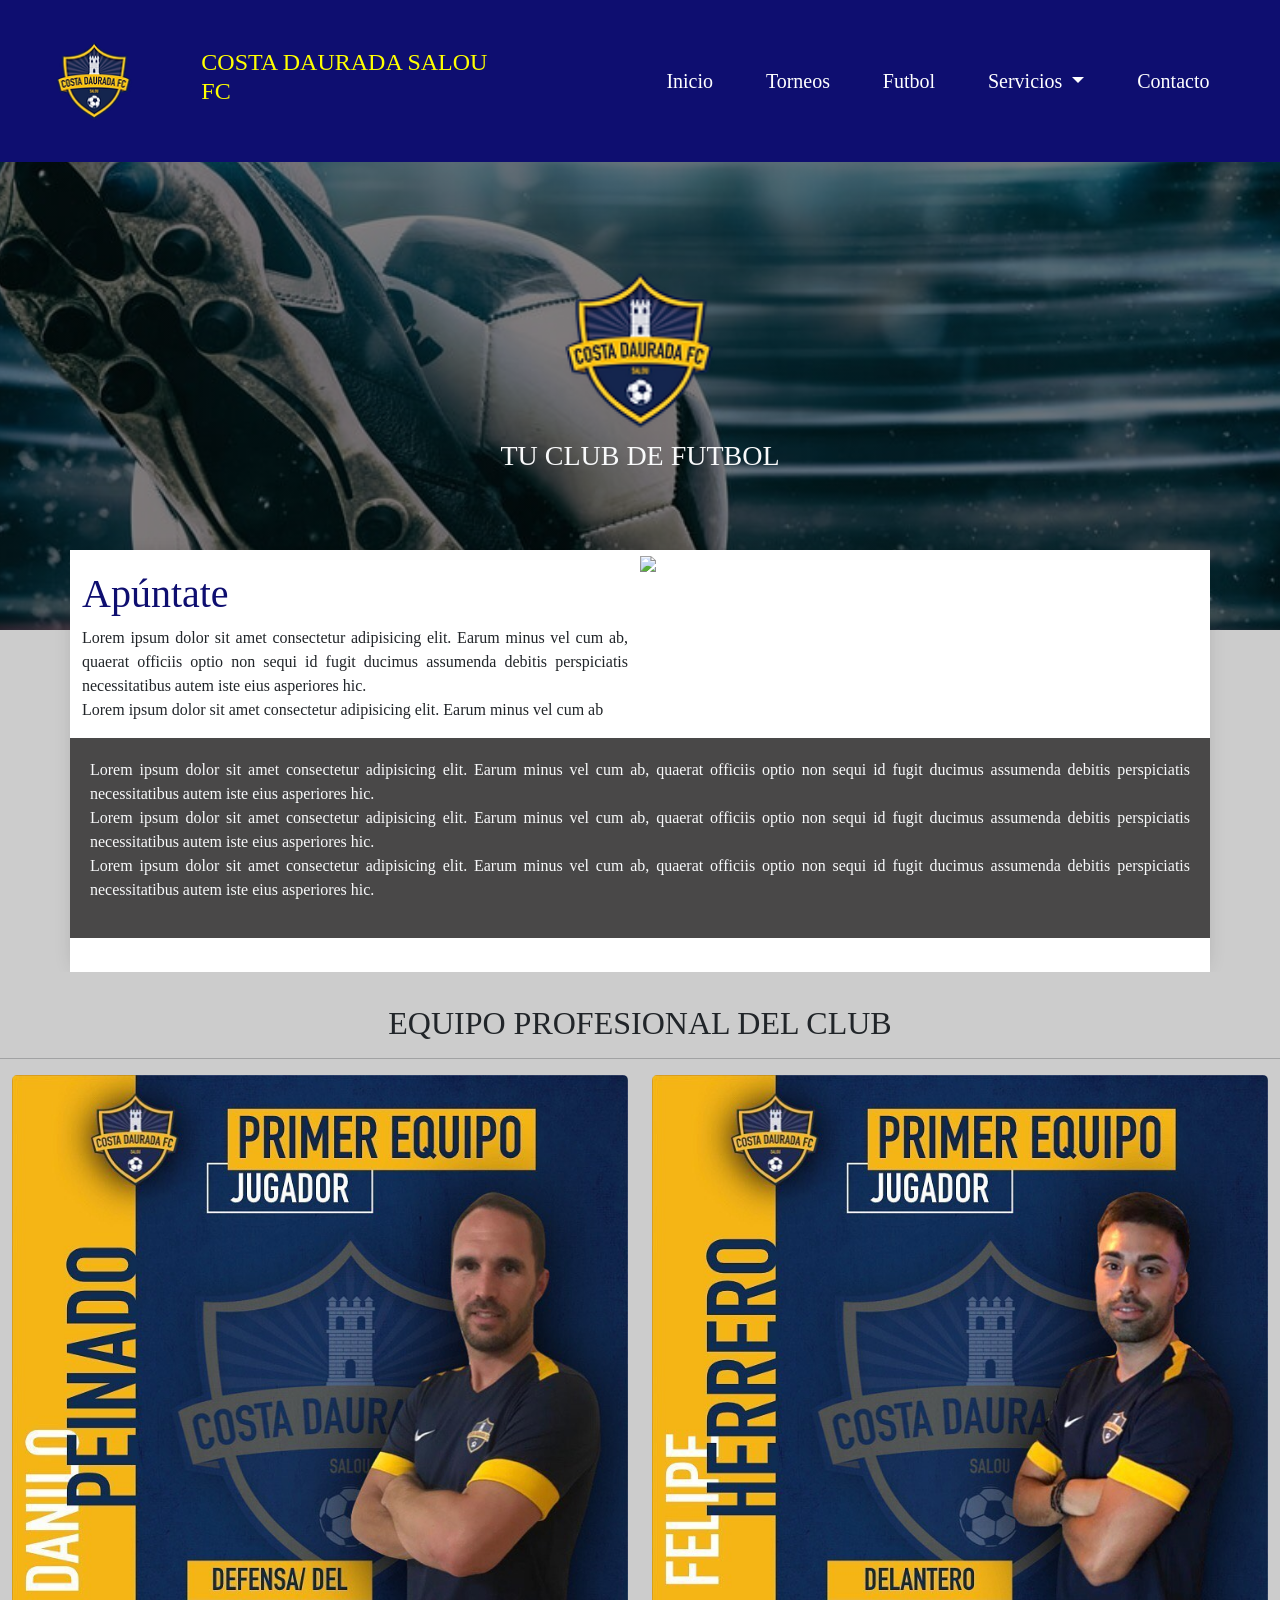
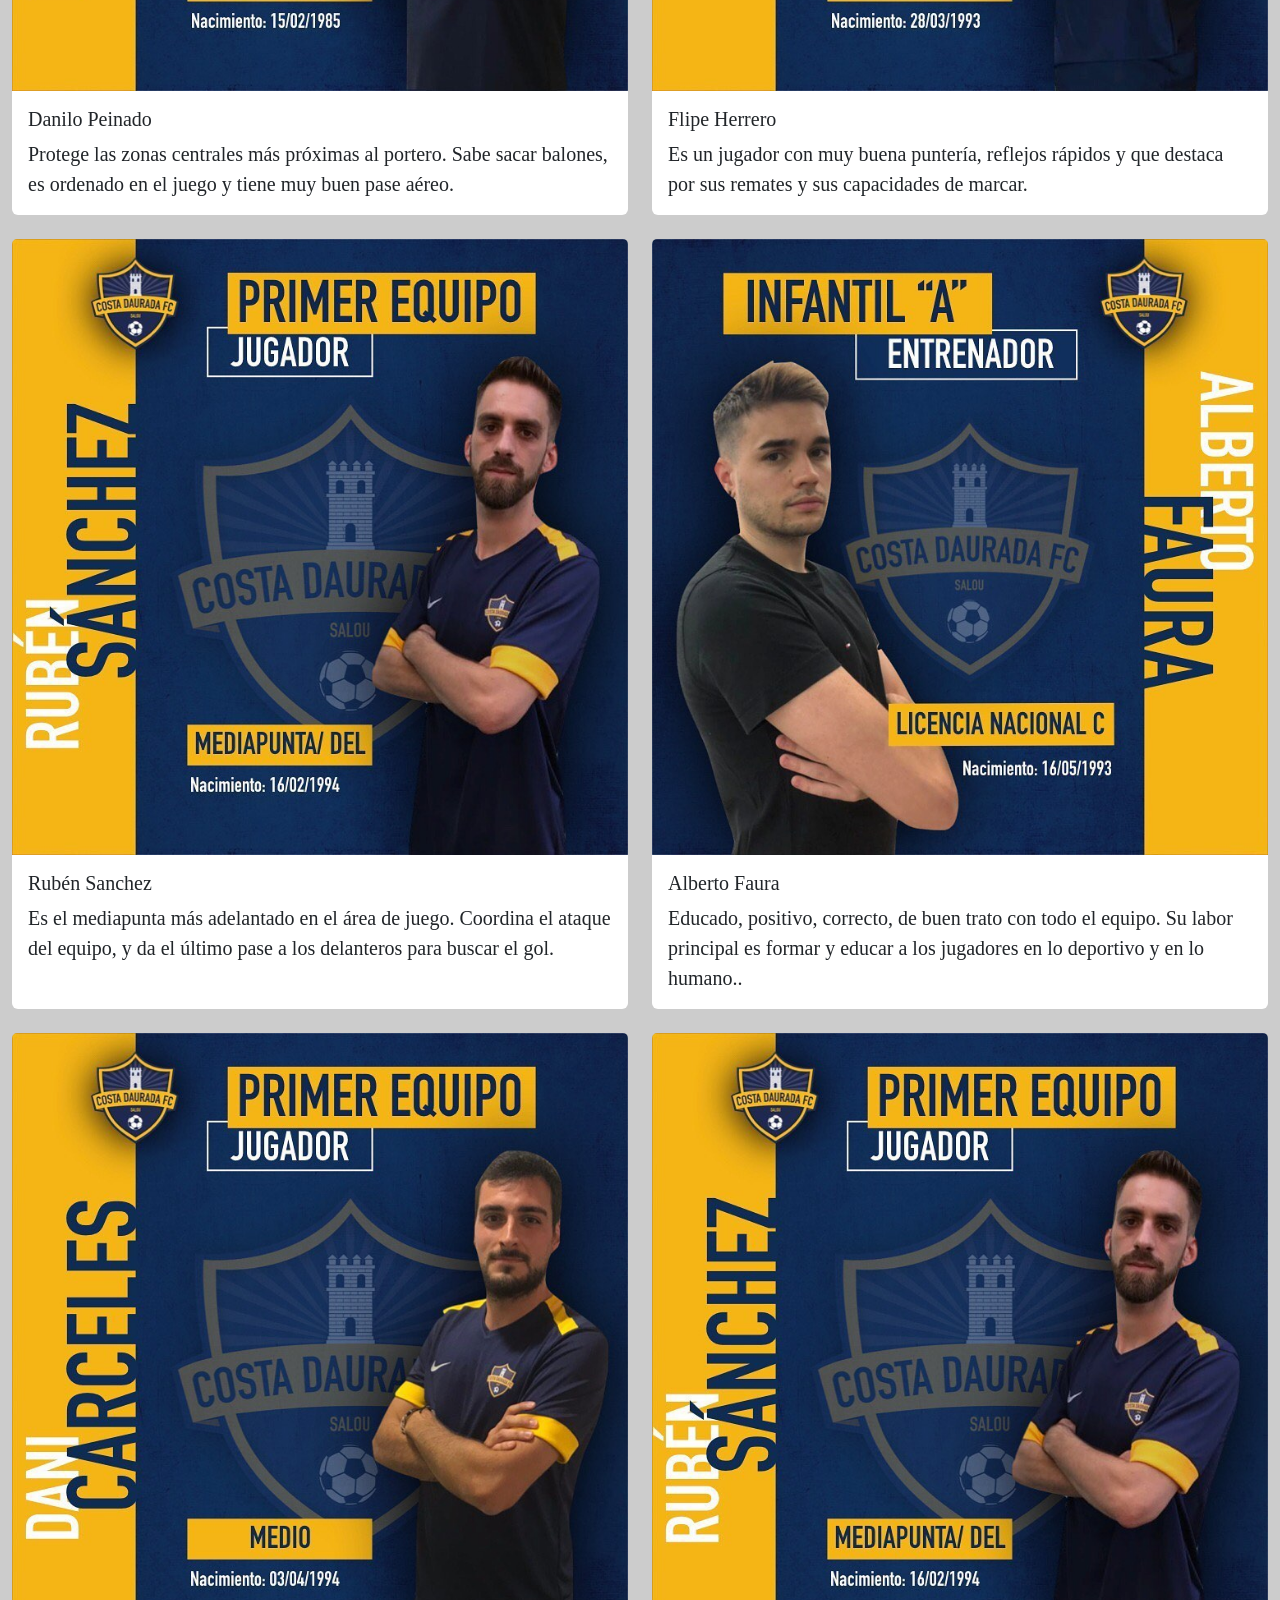
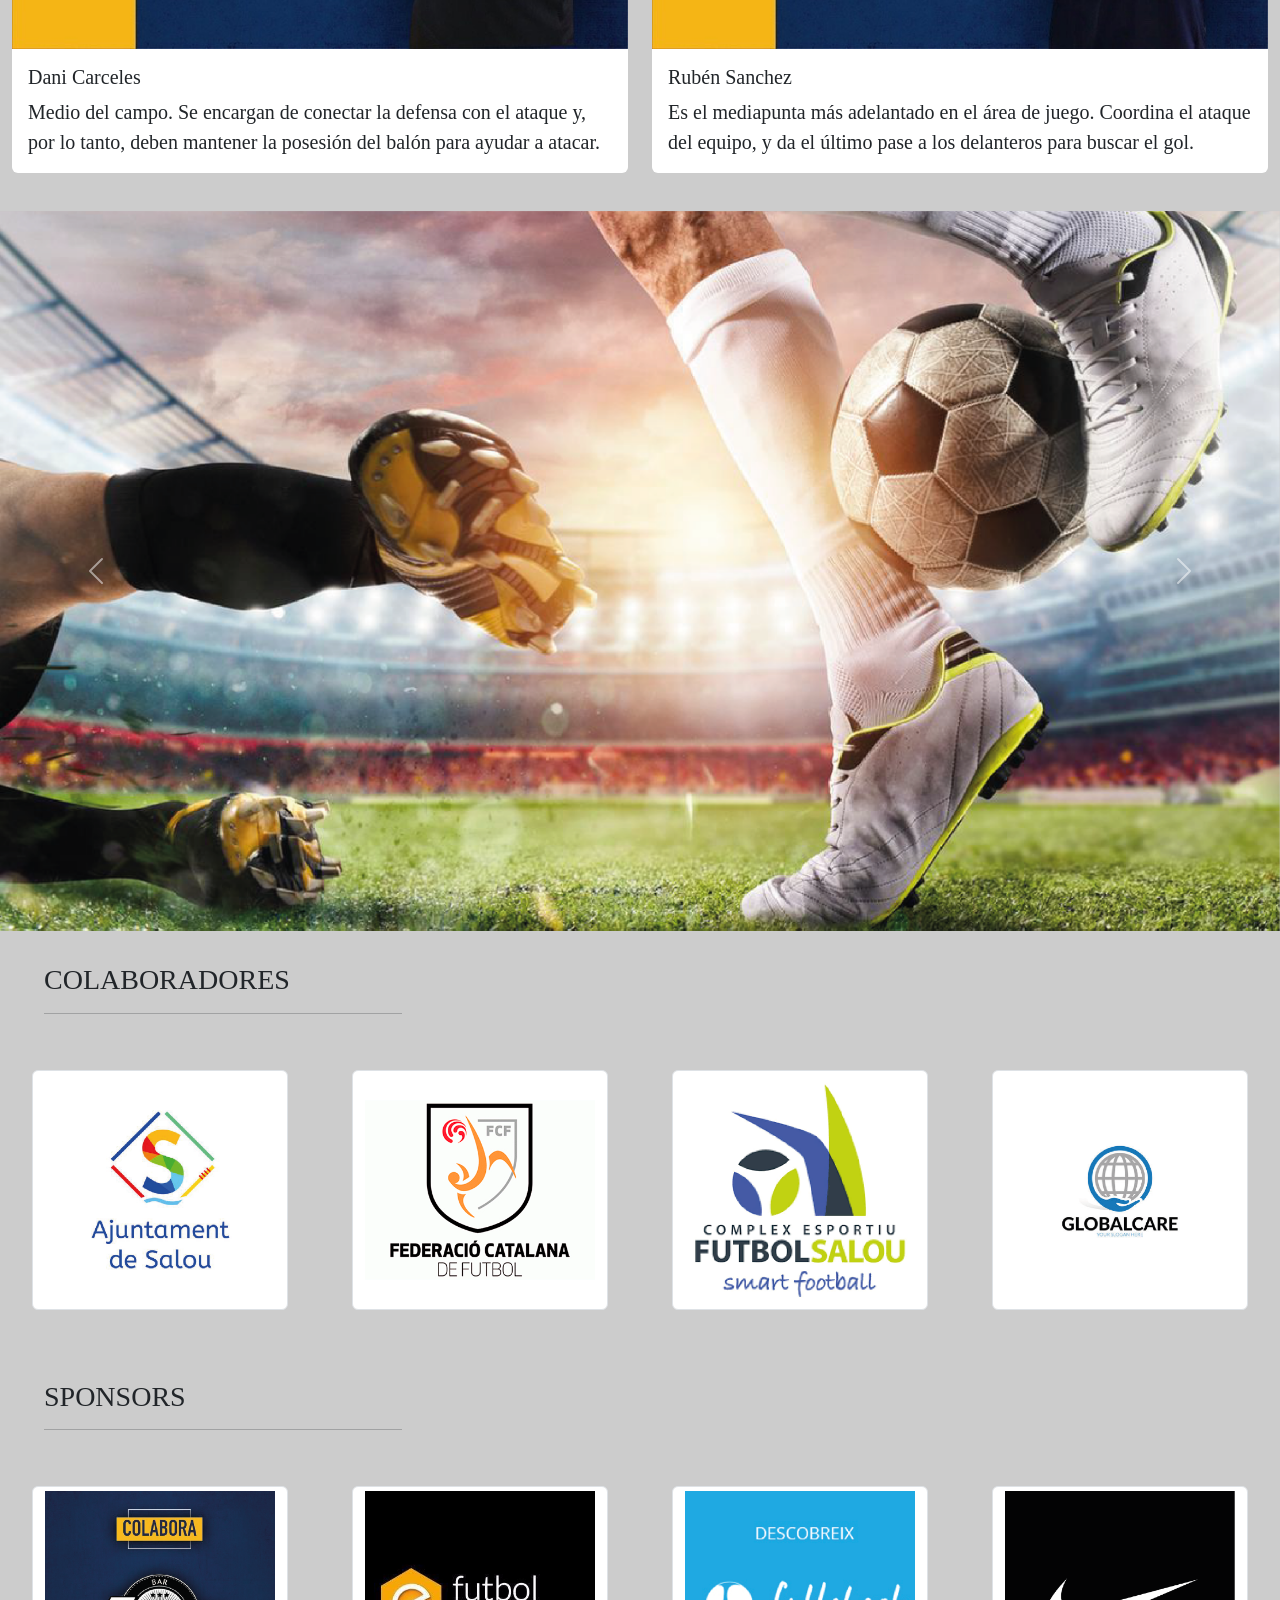
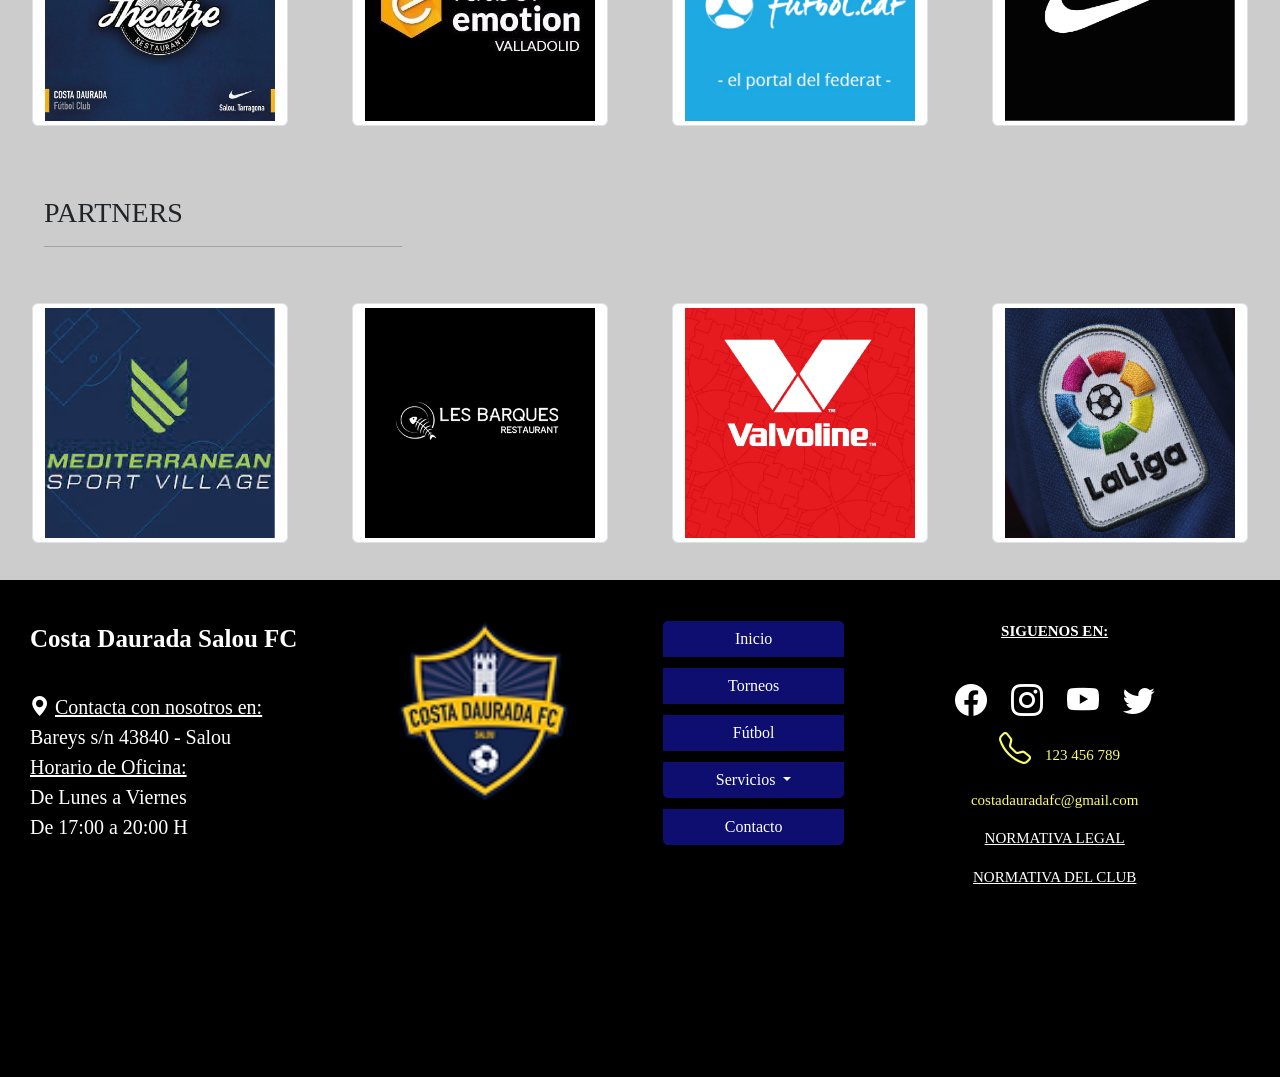
==== commit b9d54ed8: "cambios navegacion" ====
--- a/index.html
+++ b/index.html
@@ -53,7 +53,7 @@
              
               <ul class="navbar-nav col-md-6 d-flex justify-content-around justify-content-center align-items-center">
                 <li class="nav-item">
-                  <a class="nav-link  animate__animated animate__pulse" href="./index.html">Inicio</a>
+                  <a class="nav-link animate__animated animate__pulse" href="./index.html">Inicio</a>
                 </li>
                 <li class="nav-item">
                   <a class="nav-link" href="./pages/torneos.html">Torneos</a>
--- a/css/style.css
+++ b/css/style.css
@@ -181,6 +181,46 @@
   color: #fff;
 }
 
+.parallax-header {
+  background: #000;
+  background-image: linear-gradient(to right, rgba(0, 0, 0, 0.5), rgba(0, 0, 0, 0.5)), url("../../imagenes/Playing-Football.webp");
+  background-attachment: fixed;
+  background-position: center;
+  background-repeat: no-repeat;
+  background-size: cover;
+}
+
+.header-content {
+  padding: 100px 0 150px 0;
+}
+
+.content {
+  margin-top: -80px;
+  background: #fff;
+  box-shadow: 0 0 20px -6px rgba(0, 0, 0, 0.2);
+}
+
+.content .left {
+  padding-top: 20px;
+}
+
+.content .right {
+  padding: 0px;
+}
+
+.text-justify {
+  text-align: justify;
+}
+
+.content .bottom {
+  background: #494848;
+  padding: 20px;
+}
+
+.primary-color {
+  color: rgb(14, 14, 112);
+}
+
 /* FOOTER */
 .seccion-clara {
   background-color: black;
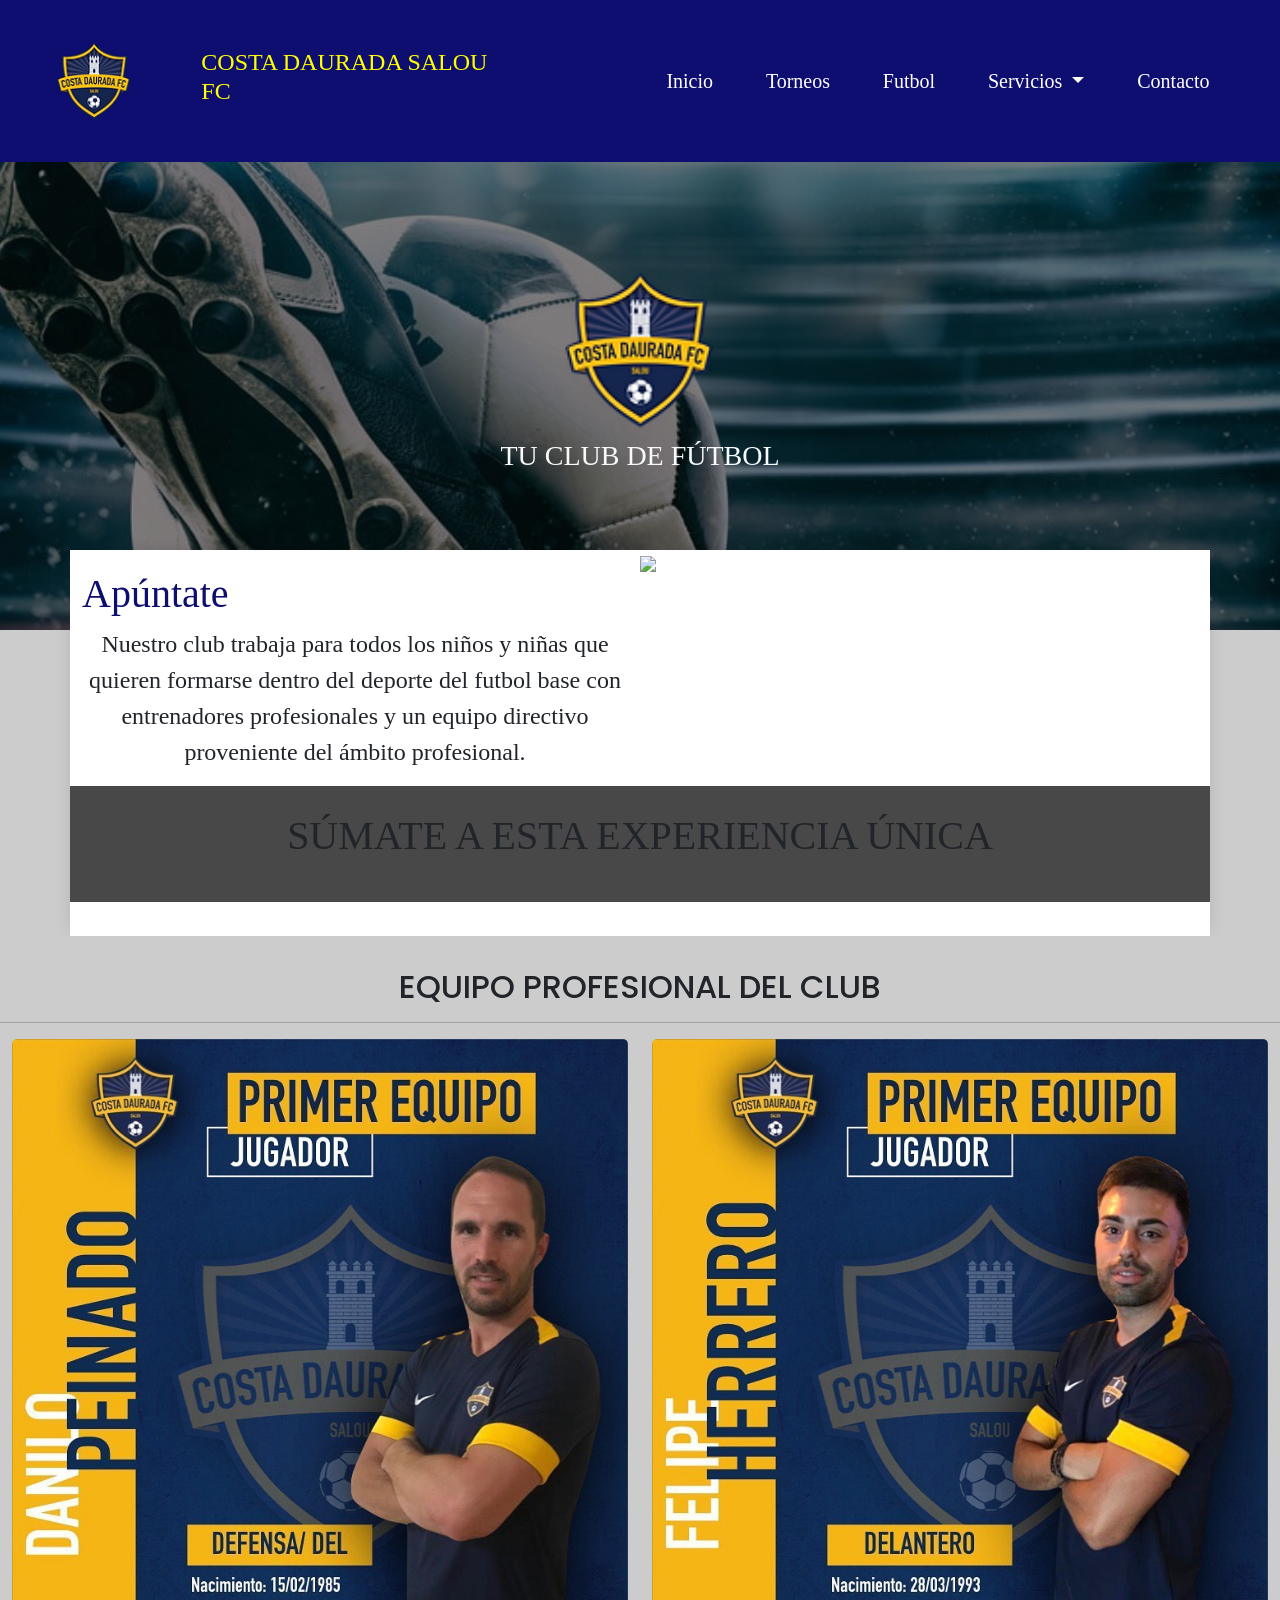
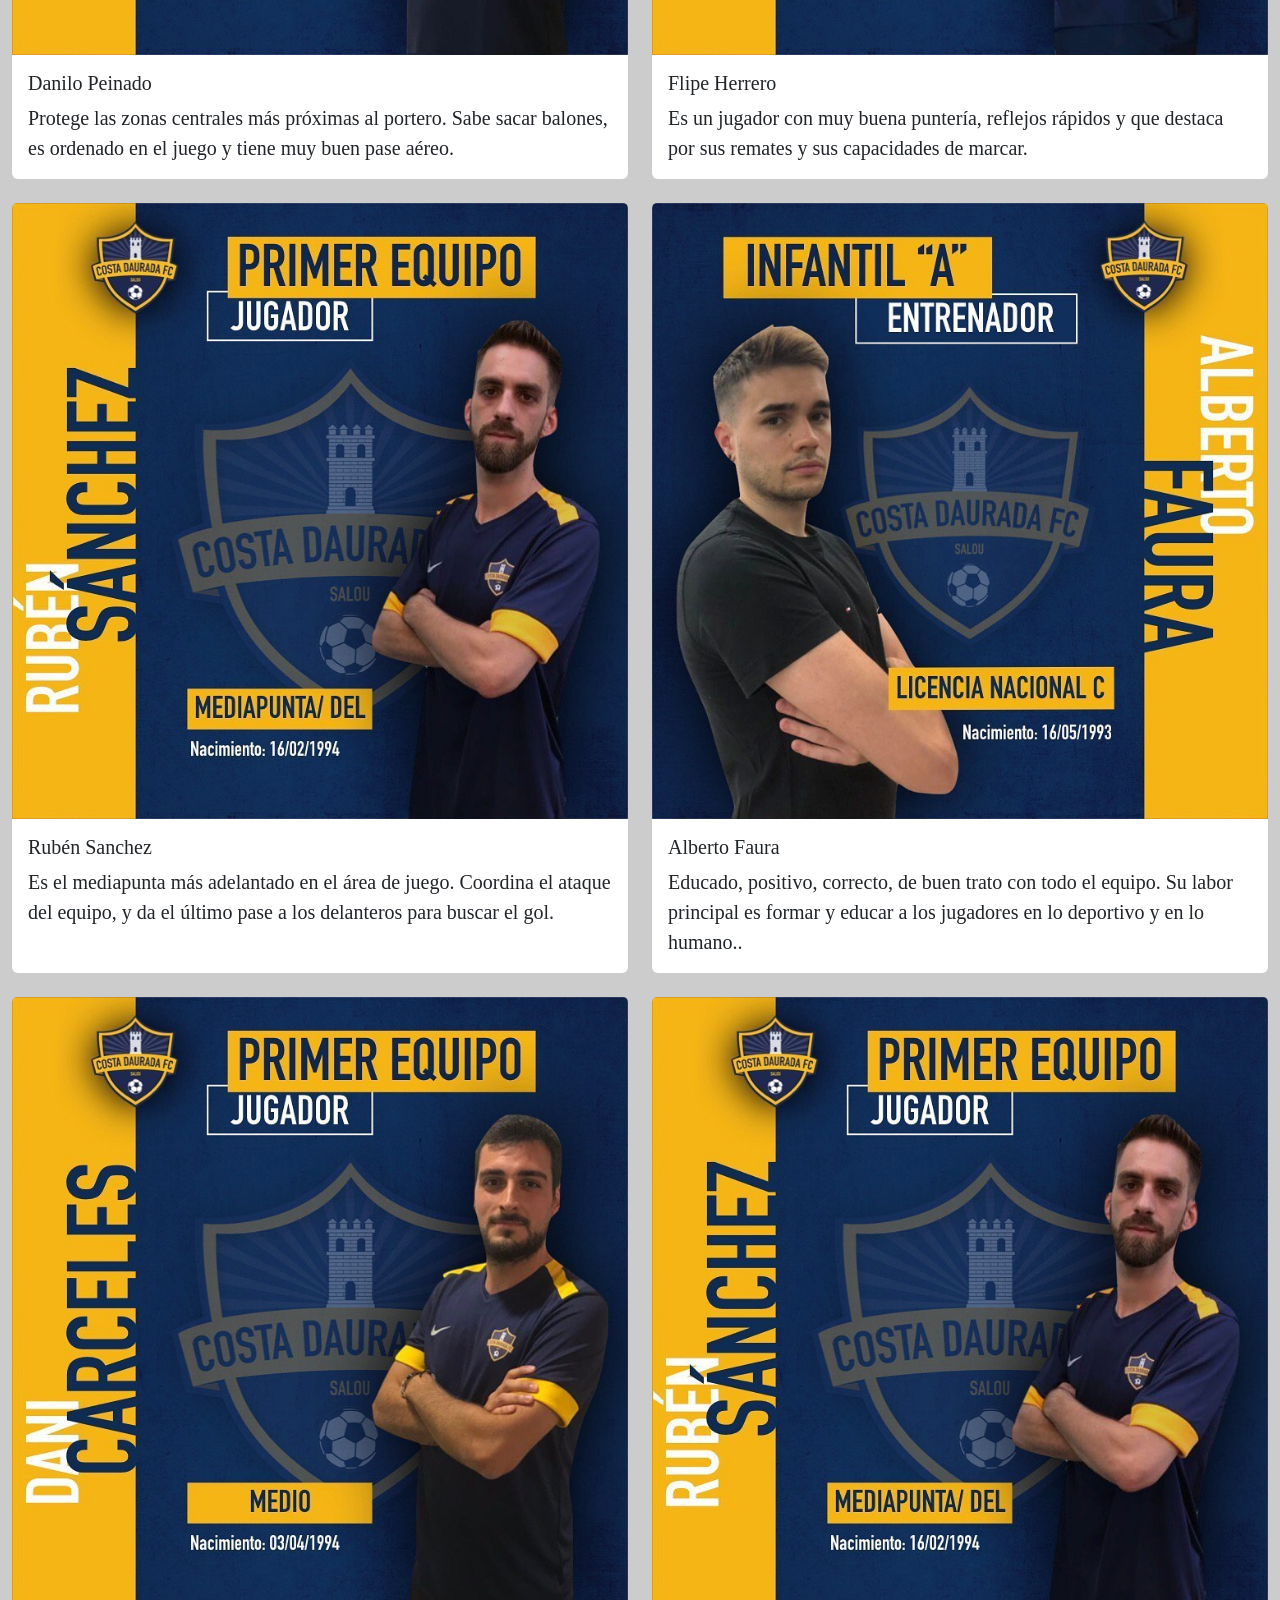
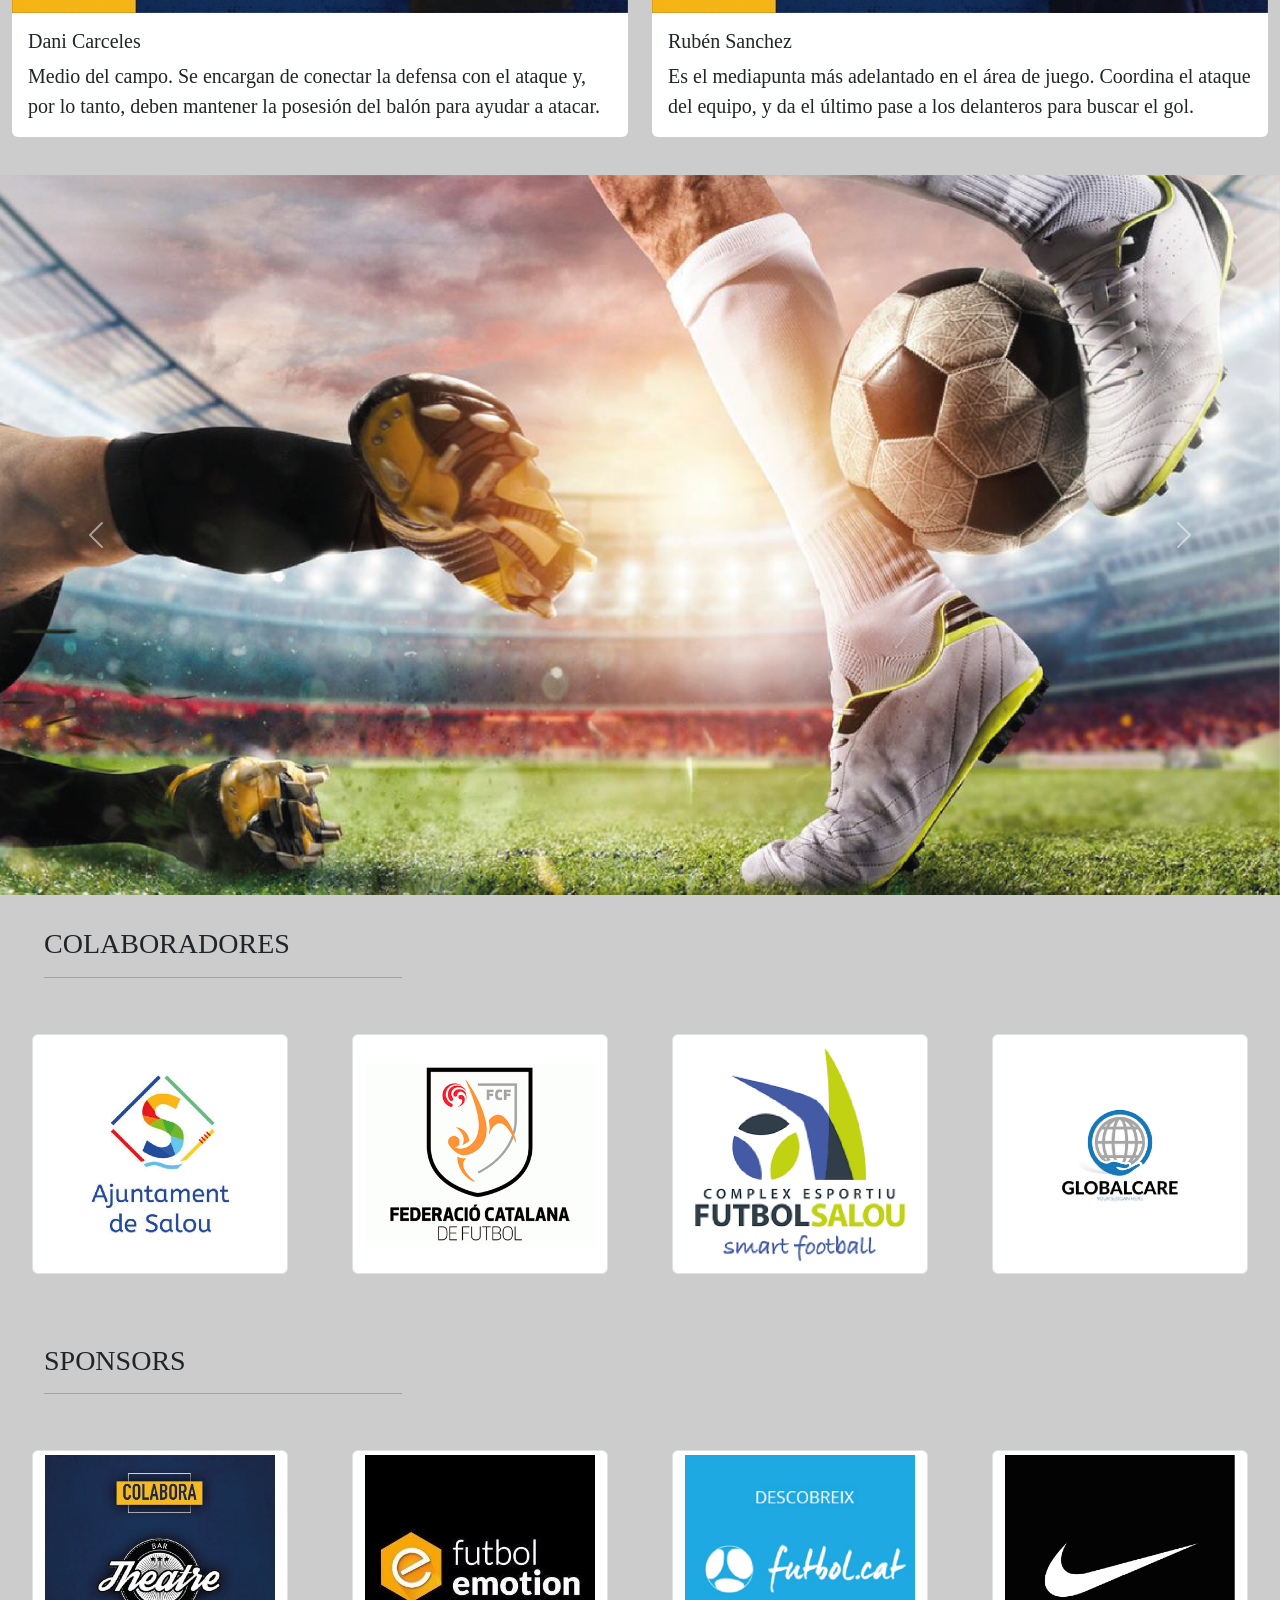
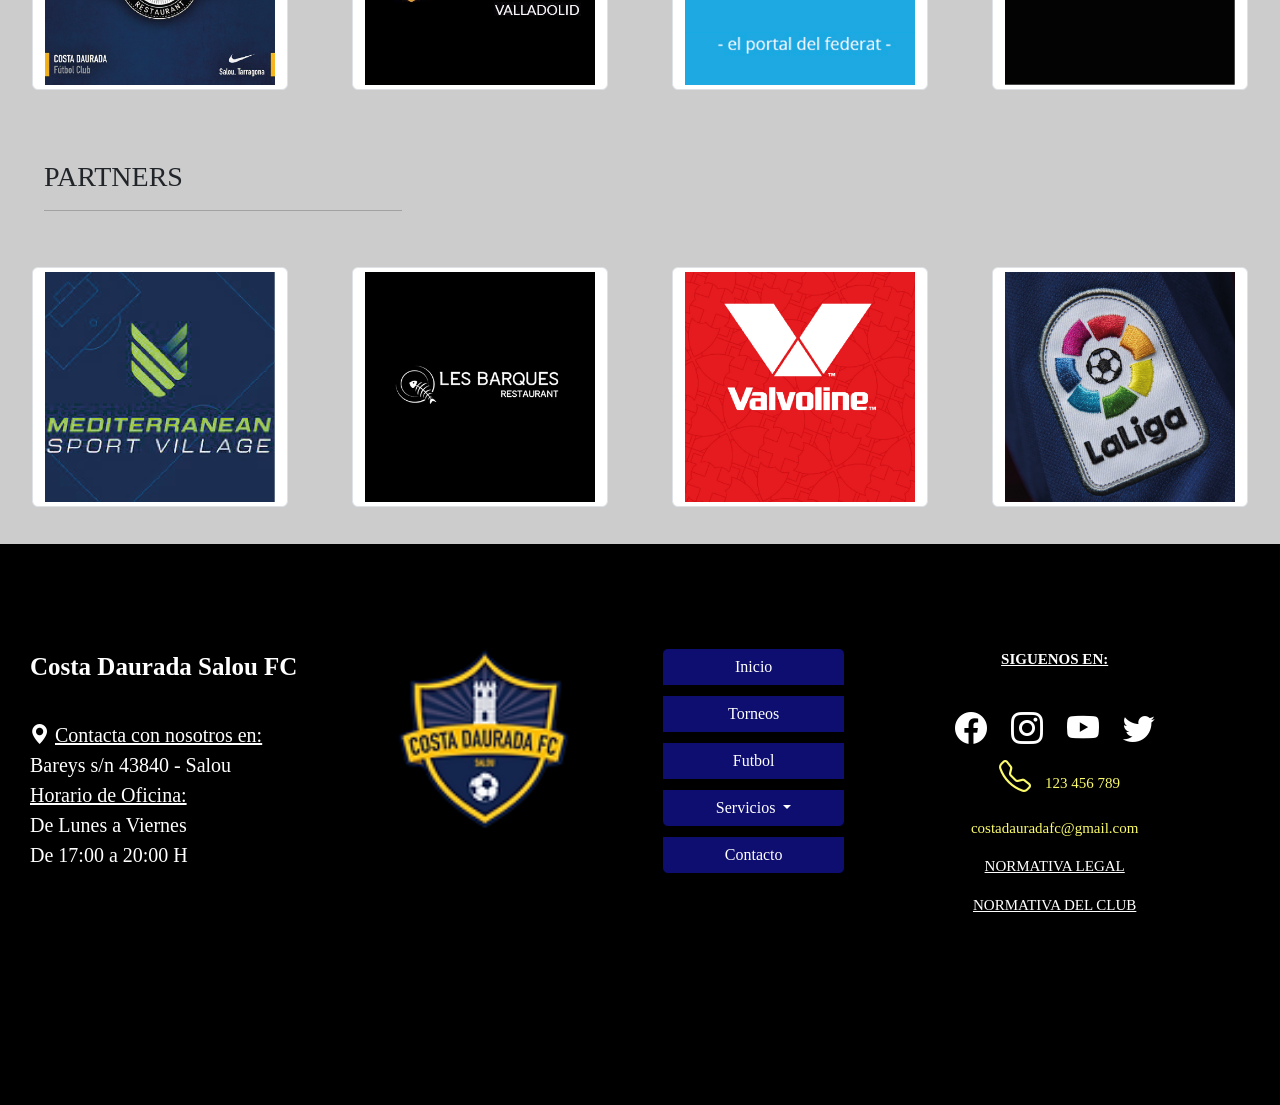
==== commit a444d595: "cambios" ====
--- a/index.html
+++ b/index.html
@@ -9,14 +9,13 @@
     <meta name="description" content="Club de futbol. Todas las Categorias. Torneos. Tecnificaciones">
     <meta name="keywords" content="HTML, ASP, JS, META, FUTBOL, SERVICIOS ">
 
-    <title>Inicio - Costa Daurada Salou FC</title>
     <!--BOOTSTRAP-->
     <link href="https://cdn.jsdelivr.net/npm/bootstrap@5.3.0-alpha3/dist/css/bootstrap.min.css" rel="stylesheet" integrity="sha384-KK94CHFLLe+nY2dmCWGMq91rCGa5gtU4mk92HdvYe+M/SXH301p5ILy+dN9+nJOZ" crossorigin="anonymous">
 
     <!--ICONOS BOOTSTRAP-->
     <link rel="stylesheet" href="https://cdn.jsdelivr.net/npm/bootstrap-icons@1.10.5/font/bootstrap-icons.css">
 
-    <!--ANIMATE.CSS-->
+    <!--ANIMATE.CSS navbar-->
     <link rel="stylesheet" href="https://cdnjs.cloudflare.com/ajax/libs/animate.css/4.1.1/animate.min.css">
 
     <!--STYLE CSS-->
@@ -30,6 +29,12 @@
     <link rel="icon" type="image/png" sizes="16x16" href="./imagenes/favicon-16x16.png">
 <meta name="msapplication-TileColor" content="#ffffff">
 <meta name="theme-color" content="#ffffff">
+
+<!--GOOGLE FONTS-->
+<link href="https://fonts.googleapis.com/css2?family=Archivo+Black&family=Poppins:ital,wght@0,300;0,400;0,500;1,600&display=swap" rel="stylesheet">
+
+
+<title>Inicio - Costa Daurada Salou FC</title>
 </head>
 
 <body>
@@ -42,7 +47,7 @@
               <span class="navbar-toggler-icon"></span>
             </button>
             <div class="collapse navbar-collapse" id="navbar-toggler">
-              <a class="navbar-brand" href="#">
+              <a class="navbar-brand" href="./index.html">
                 <img src="./imagenes/fc.png" width="100" alt="Logo Costa Daurada Salou FC">
               </a>
               <h4 class="col-md-4">
@@ -89,7 +94,7 @@
             <a href="#">
                 <img src="./imagenes/fc.png" width="200" class="d-block mx-auto">
             </a>
-            <h3 class="text-center text-light">TU CLUB DE FUTBOL</h3>
+            <h3 class="text-center text-light">TU CLUB DE FÚTBOL</h3>
 
             </div>
 
@@ -102,12 +107,12 @@
             <!--LEFT SIDE-->
             <div class="col-md-6 left">
                 <h1 class="primary-color">Apúntate</h1>
-                <p class="text-justify">
-                    Lorem ipsum dolor sit amet consectetur adipisicing elit. Earum minus vel cum ab, quaerat officiis
-                     optio non sequi id fugit ducimus assumenda debitis perspiciatis necessitatibus autem iste 
-                     eius asperiores hic.
+                <p class="text-justify fs-4 text-center">
+                  Nuestro club trabaja para todos los niños y niñas que quieren formarse dentro del 
+                  deporte del futbol base con entrenadores profesionales y 
+                  un equipo directivo proveniente del ámbito profesional.
                      <br>
-                     Lorem ipsum dolor sit amet consectetur adipisicing elit. Earum minus vel cum ab
+                     
                    
                     
                 </p>
@@ -121,18 +126,9 @@
             <!--FIN RIGHT SIDE-->
             <!--BOTTOM SIDE-->
             <div class="col-12 bottom">
-                <p class="text-justify text-light">
-                    Lorem ipsum dolor sit amet consectetur adipisicing elit. Earum minus vel cum ab, quaerat officiis
-                     optio non sequi id fugit ducimus assumenda debitis perspiciatis necessitatibus autem iste 
-                     eius asperiores hic.
-                     <br>
-                     Lorem ipsum dolor sit amet consectetur adipisicing elit. Earum minus vel cum ab, quaerat officiis
-                     optio non sequi id fugit ducimus assumenda debitis perspiciatis necessitatibus autem iste 
-                     eius asperiores hic.
-                     <br>
-                     Lorem ipsum dolor sit amet consectetur adipisicing elit. Earum minus vel cum ab, quaerat officiis
-                     optio non sequi id fugit ducimus assumenda debitis perspiciatis necessitatibus autem iste 
-                     eius asperiores hic.
+                <p class="fs-1 text-center text-justify fw-light">
+                    SÚMATE A ESTA EXPERIENCIA ÚNICA
+                    
                 </p>
                 
             </div>
@@ -315,9 +311,9 @@
              <!--NAV-->
              <div class="btn-group-vertical col-6 col-md-2 d-block mx-auto" role="group" aria-label="Vertical button group">
               
-              <button type="button" class="btn btn-primary">Inicio</button>
-              <button type="button" class="btn btn-primary">Torneos</button>
-              <button type="button" class="btn btn-primary">Fútbol</button>
+              <button type="button" class="btn btn-primary"><a class="dropdown-item" href="./index.html">Inicio</a></button>
+              <button type="button" class="btn btn-primary"><a class="dropdown-item" href="./pages/torneos.html">Torneos</a></button>
+              <button type="button" class="btn btn-primary"><a class="dropdown-item" href="./pages/futbol.html">Futbol</a></button>
               <button type="button" class="btn btn-primary dropdown-toggle" data-bs-toggle="dropdown" aria-expanded="false">
                 Servicios
               </button>
@@ -326,7 +322,7 @@
                 <li><a class="dropdown-item" href="#">Instalaciones</a></li>
                 <li><a class="dropdown-item" href="#">Equipación</a></li>
               </ul>
-              <button type="button" class="btn btn-primary">Contacto</button>
+              <button type="button" class="btn btn-primary"><a class="dropdown-item" href="./pages/contacto.html">Contacto</a></button>
          
 
               </div>
--- a/css/style.css
+++ b/css/style.css
@@ -79,6 +79,14 @@
   border: 0px;
 }
 
+.categoria:hover {
+  transform: scale(1.1);
+}
+
+.categoria {
+  transition: transform 0.5s;
+}
+
 .col-md-5 {
   background-color: rgb(2, 2, 56);
 }
@@ -101,6 +109,10 @@
   background-color: #CCC;
   text-align: center;
   padding-top: 2rem;
+  font-family: "Poppins", sans-serif;
+}
+.equipo-profesional h2 .p {
+  font-family: "Poppins", sans-serif;
 }
 
 .colaboradores h3 {
@@ -196,12 +208,15 @@
 
 .content {
   margin-top: -80px;
-  background: #fff;
+  background: #ffffff;
   box-shadow: 0 0 20px -6px rgba(0, 0, 0, 0.2);
 }
 
 .content .left {
   padding-top: 20px;
+}
+.content .left .left p {
+  font-family: "Fira Sans Condensed", sans-serif;
 }
 
 .content .right {
@@ -232,6 +247,7 @@
 
 .footer {
   background-color: black;
+  padding-top: 4rem;
 }
 
 .experiencia .row div {
@@ -274,6 +290,14 @@
   color: #fff;
 }
 
+.bi-facebook:hover {
+  transform: scale(1.1);
+}
+
+.bi-facebook {
+  transition: transform 0.5s;
+}
+
 .telefono {
   color: rgb(251, 251, 108);
 }
@@ -335,19 +359,81 @@
   font-size: 20px;
 }
 
-.tecnificacion-texto {
-  display: flex;
-  justify-content: center;
-  align-items: center;
-  background-color: rgb(80, 16, 16);
-  text-align: center;
-  color: #fff;
-  width: 600px;
-  height: 32rem;
-}
-.tecnificacion-texto hr {
-  width: 80%;
-  text-align: center;
+.tecni {
+  padding: 0px;
+  background-color: rgb(94, 12, 12);
+  color: white;
+  height: 30rem;
+}
+
+.porteros {
+  width: 100%;
+  height: 30rem;
+  background-image: url(../../imagenes/porteros.webp);
+  background-repeat: no-repeat;
+  background-position: center center;
+  background-size: cover;
+  background-attachment: scroll;
+}
+
+.jugadores {
+  width: 100%;
+  height: 30rem;
+  background-image: url(../../imagenes/tecni.webp);
+  background-repeat: no-repeat;
+  background-position: center center;
+  background-size: cover;
+  background-attachment: scroll;
+}
+
+.campus {
+  width: 100%;
+  height: 30rem;
+  background-image: url(../../imagenes/campus.webp);
+  background-repeat: no-repeat;
+  background-position: center center;
+  background-size: cover;
+  background-attachment: scroll;
+}
+
+.psicologia {
+  width: 100%;
+  height: 30rem;
+  background-image: url(../../imagenes/psicologia.webp);
+  background-repeat: no-repeat;
+  background-position: center center;
+  background-size: cover;
+  background-attachment: scroll;
+}
+
+.dietista {
+  width: 100%;
+  height: 30rem;
+  background-image: url(../../imagenes/dietista.webp);
+  background-repeat: no-repeat;
+  background-position: center center;
+  background-size: cover;
+  background-attachment: scroll;
+}
+
+.fisioterapia {
+  width: 100%;
+  height: 30rem;
+  background-image: url(../../imagenes/fisio.webp);
+  background-repeat: no-repeat;
+  background-position: center center;
+  background-size: cover;
+  background-attachment: scroll;
+}
+
+.preparacion {
+  width: 100%;
+  height: 30rem;
+  background-image: url(../../imagenes/preparacion.webp);
+  background-repeat: no-repeat;
+  background-position: center center;
+  background-size: cover;
+  background-attachment: scroll;
 }
 
 .formulario {
@@ -356,6 +442,9 @@
   justify-content: center;
   color: #fff;
   padding-top: 2rem;
+}
+.formulario h1 {
+  font-family: "Poppins", sans-serif;
 }
 
 .contenedor_formulario {
@@ -377,6 +466,10 @@
   display: flex;
   flex-direction: column;
   margin: 10px 0px;
+  font-family: "Poppins", sans-serif;
+}
+.form_soporte div label {
+  font-family: "Poppins", sans-serif;
 }
 
 input {
